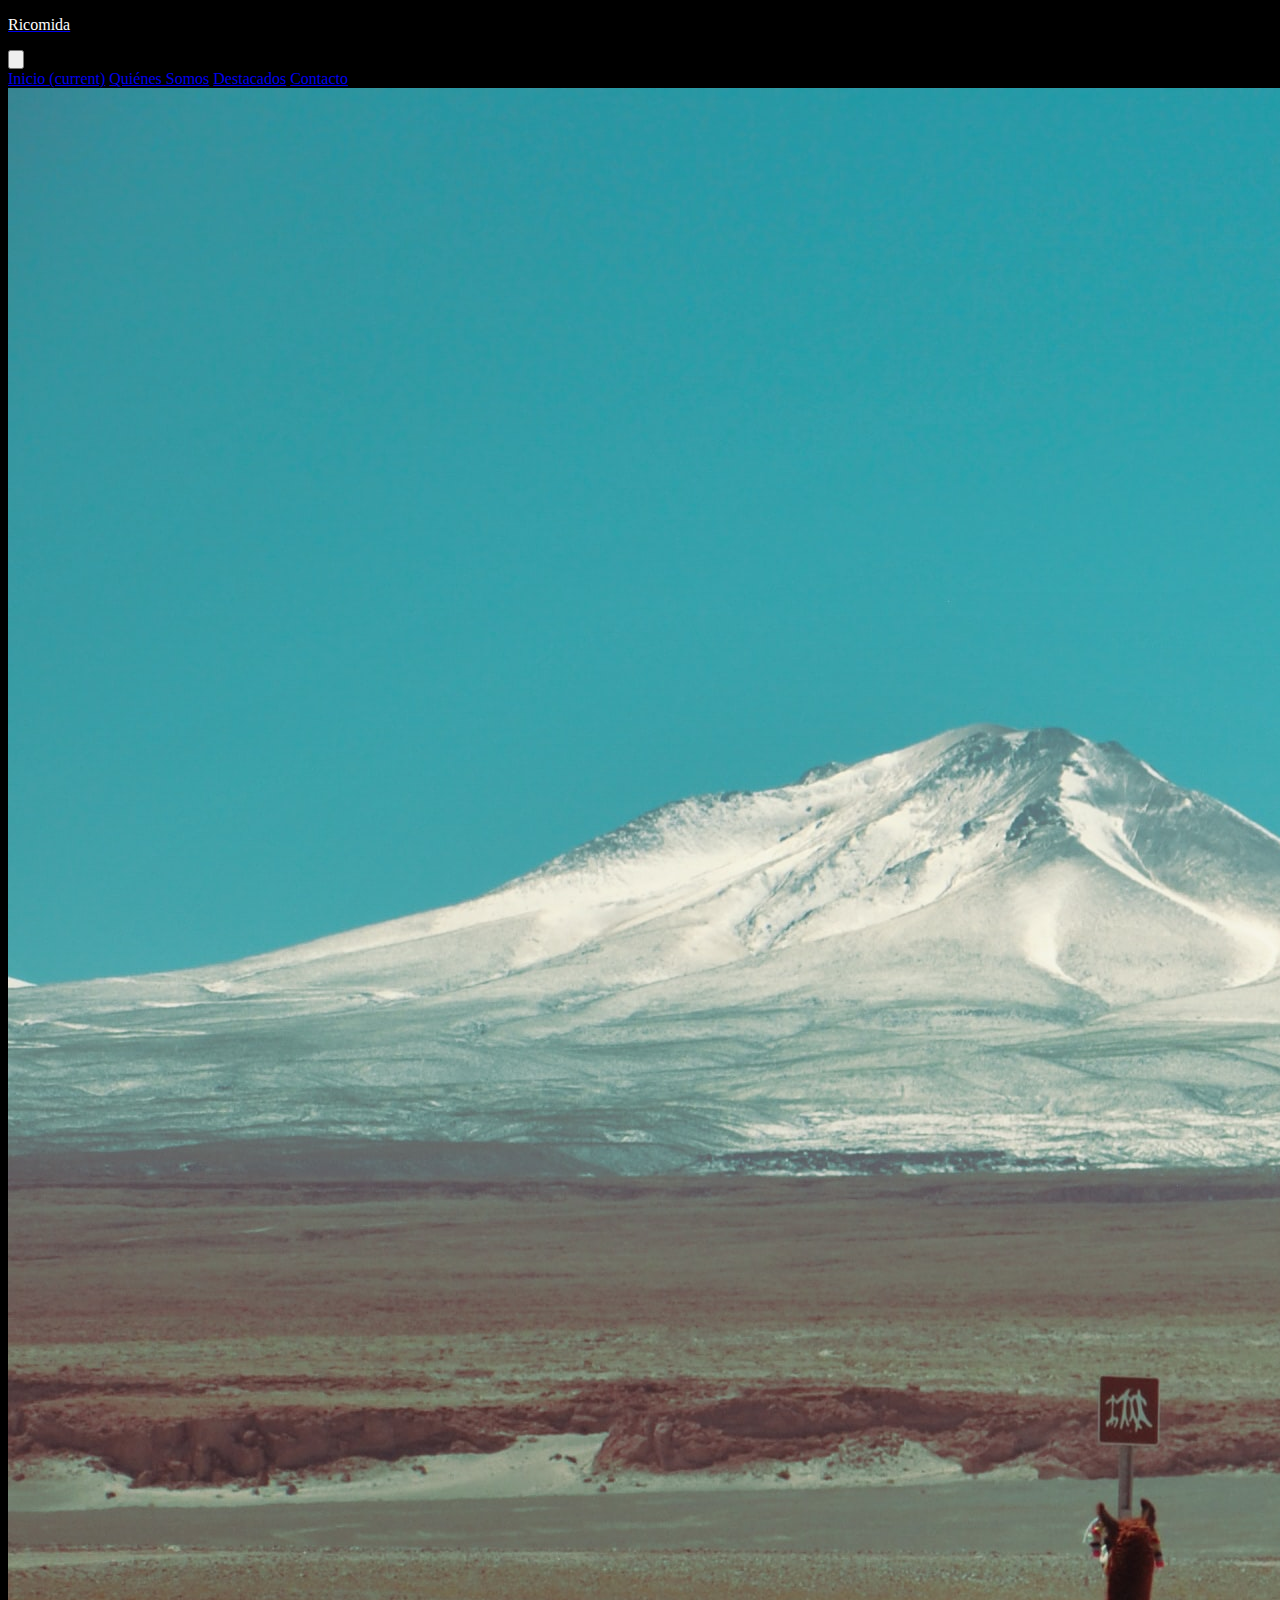
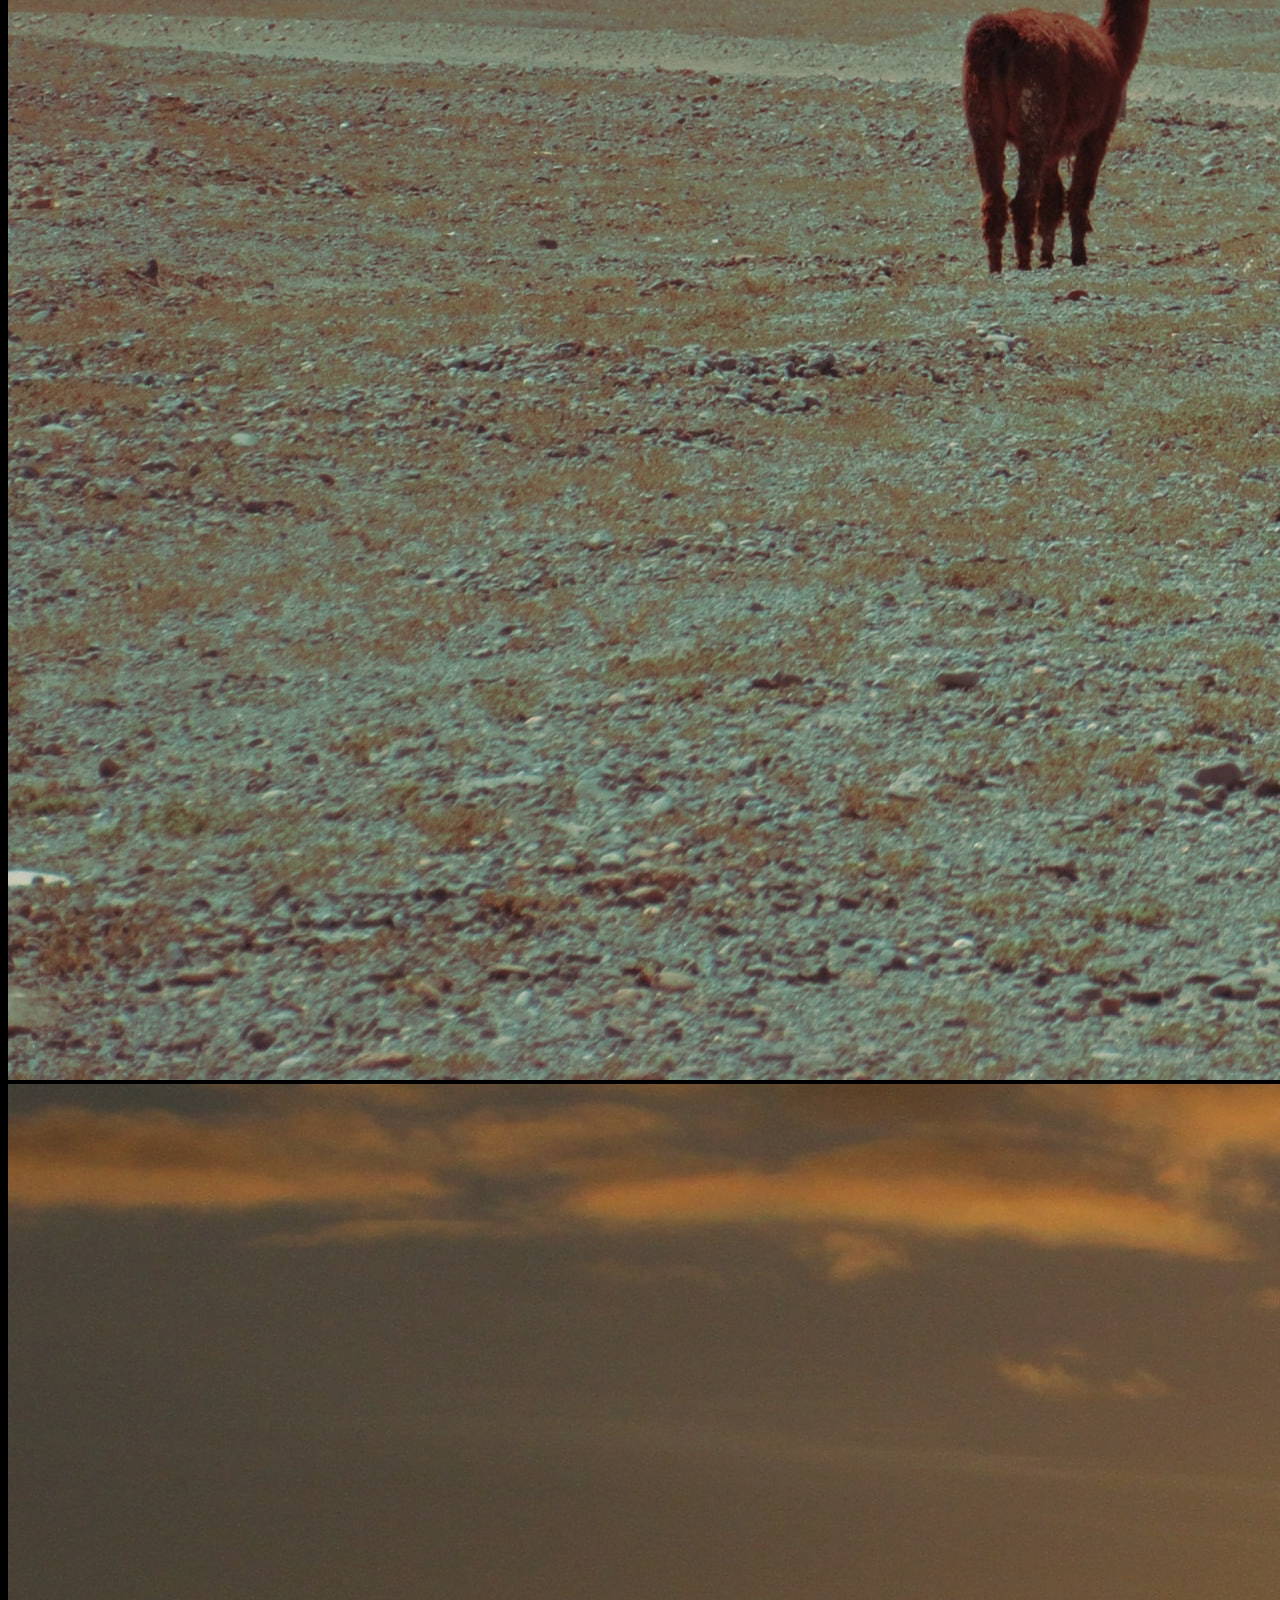
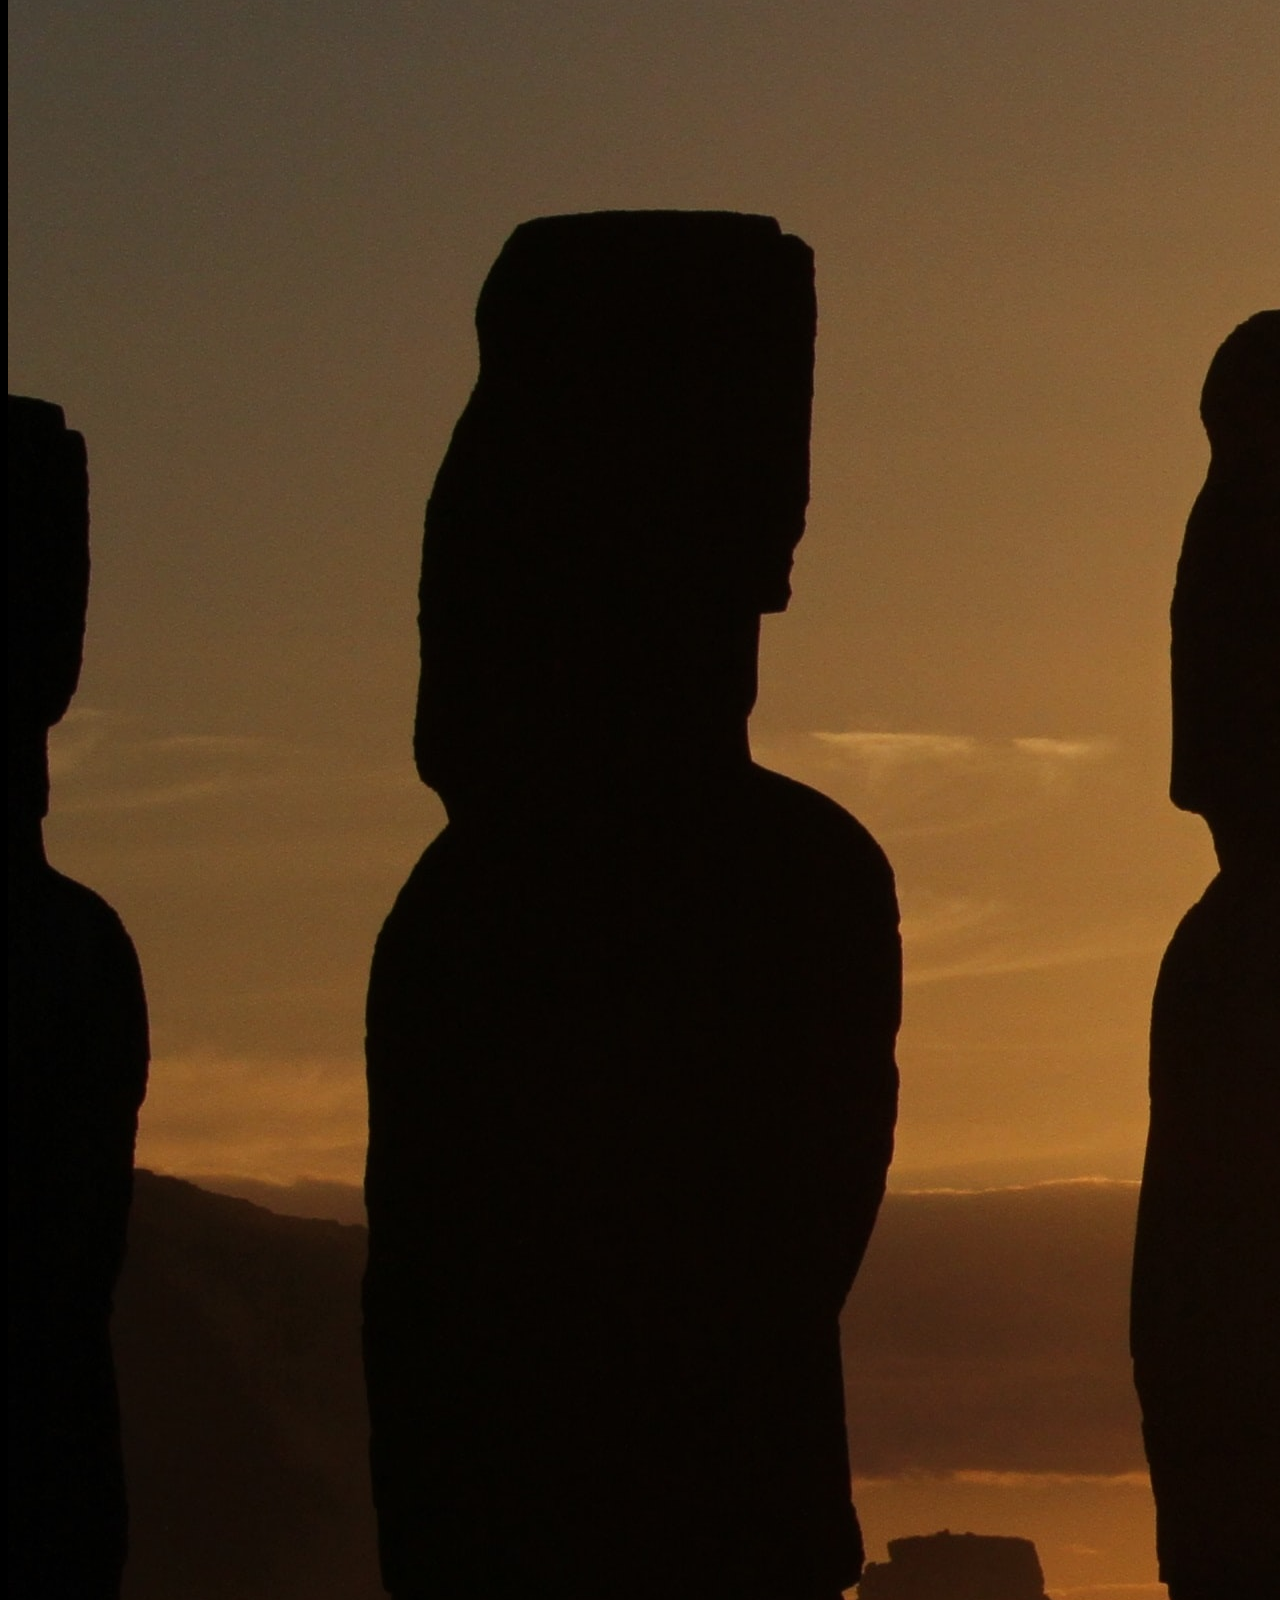
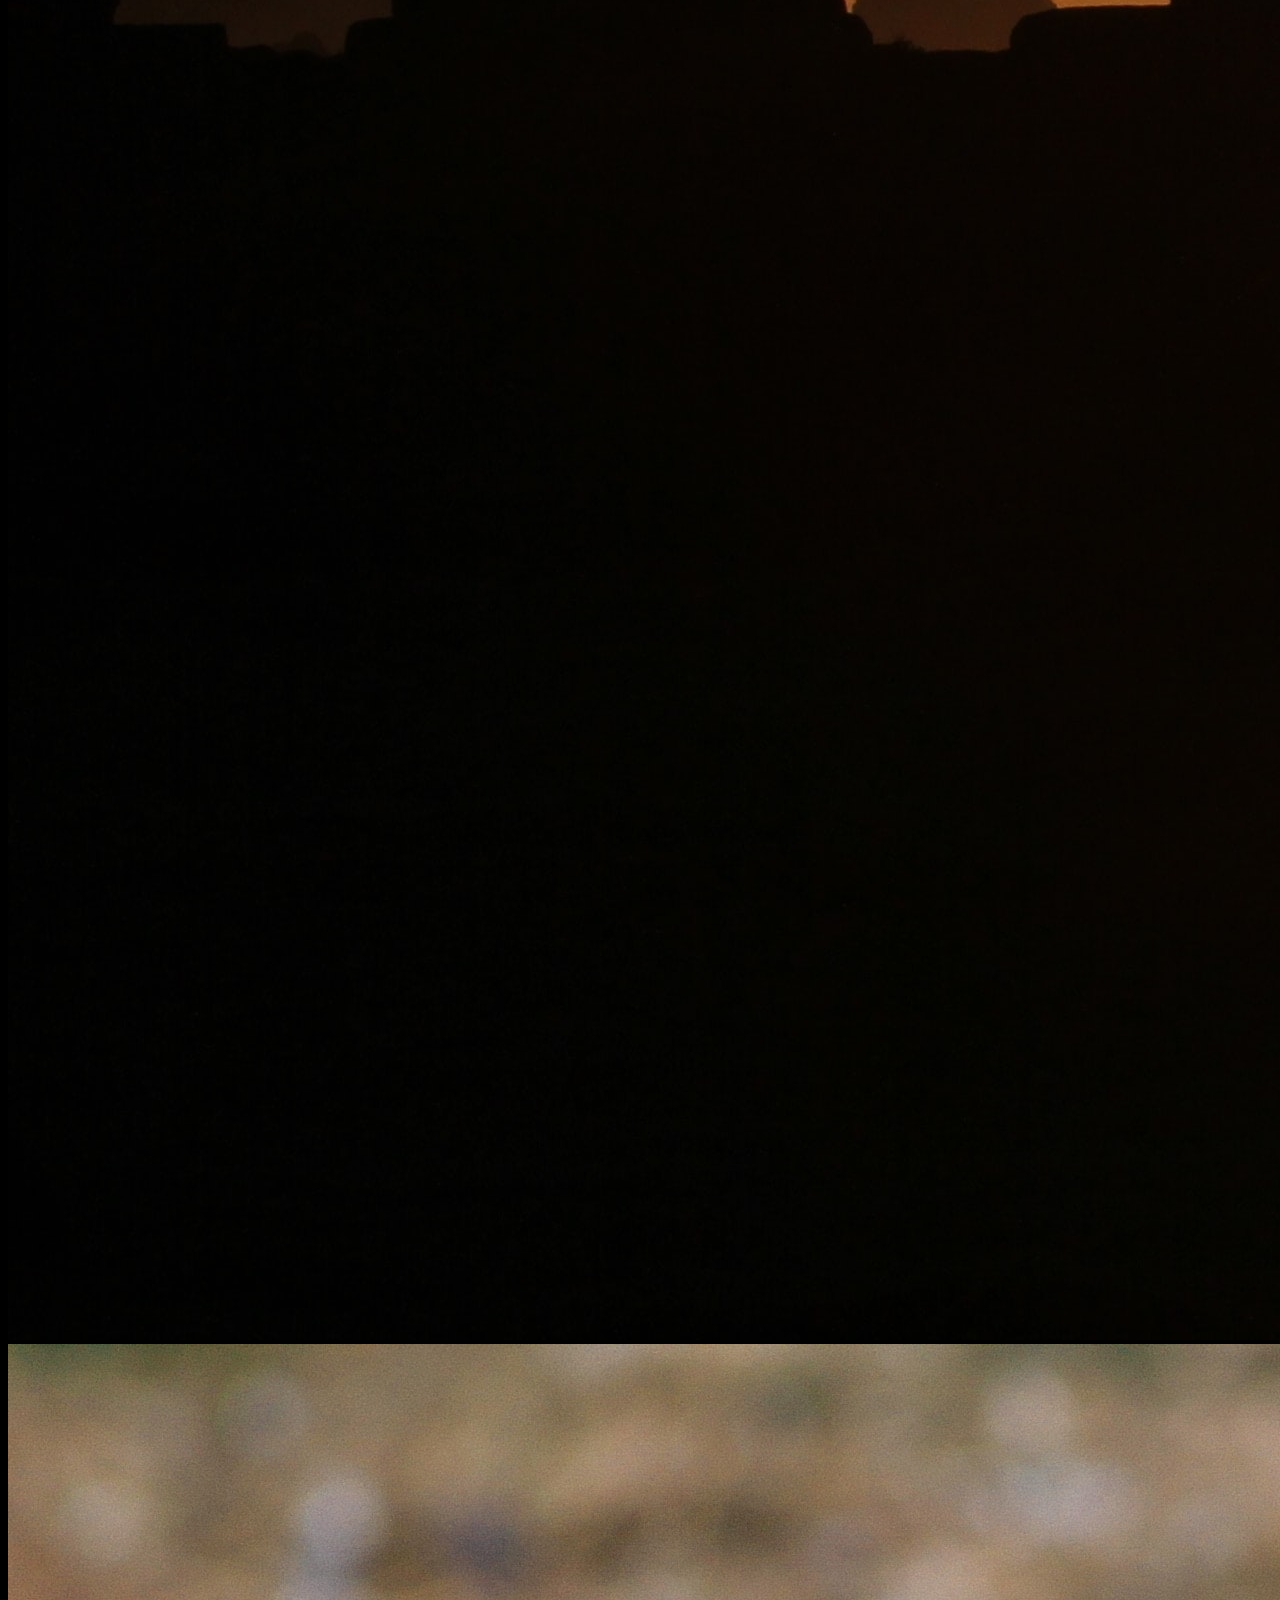
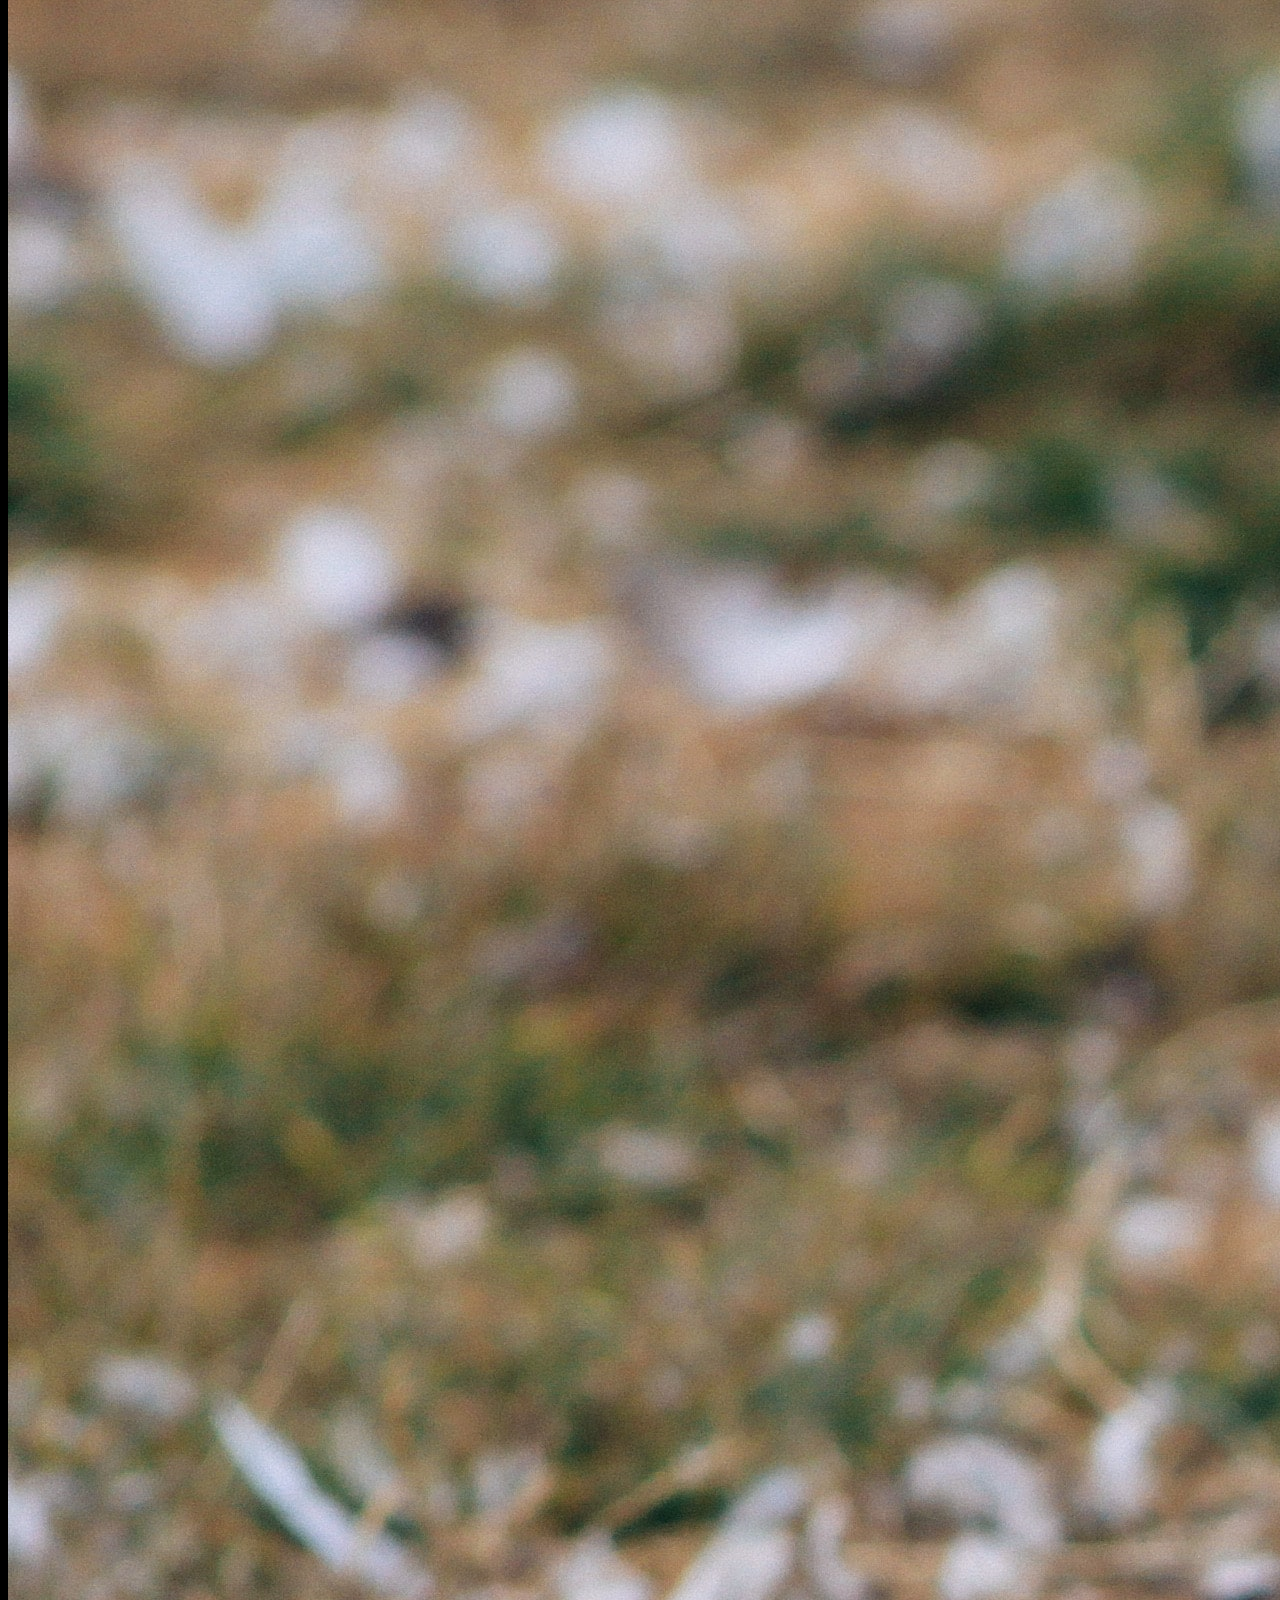
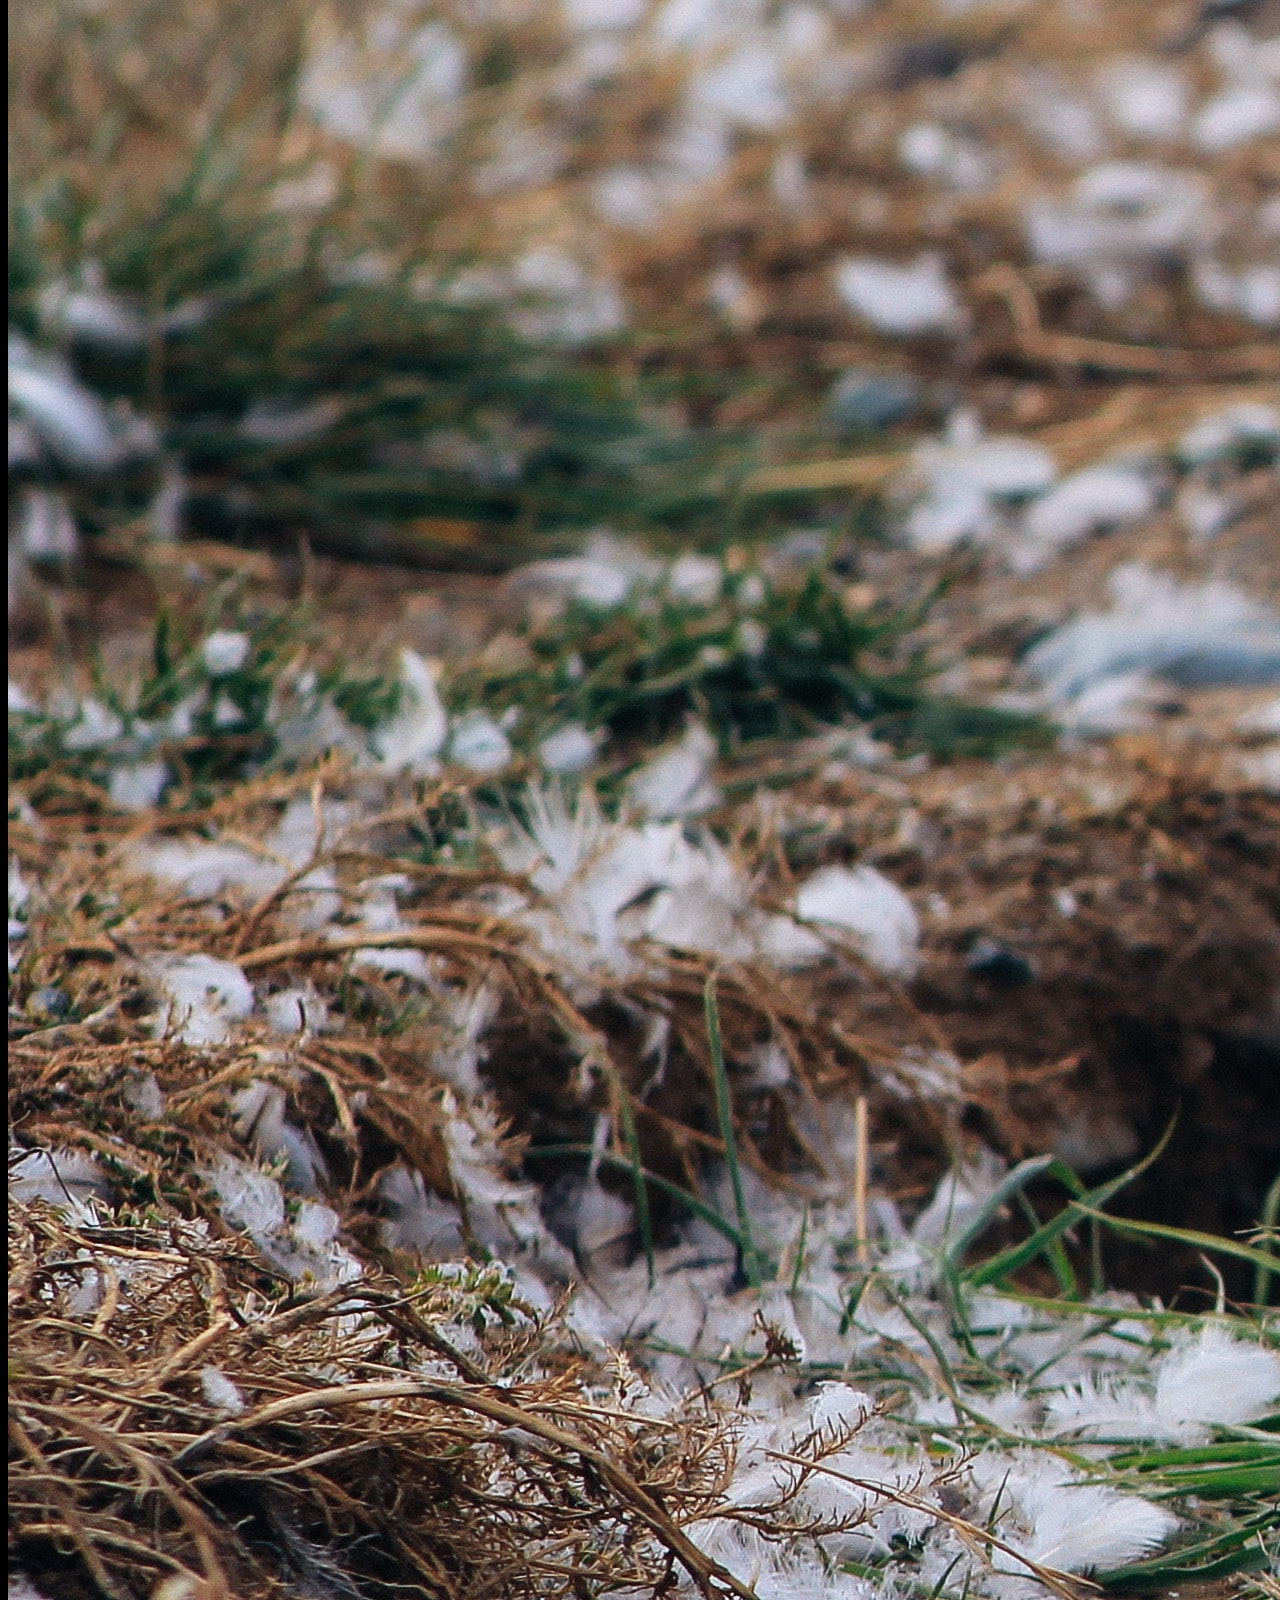
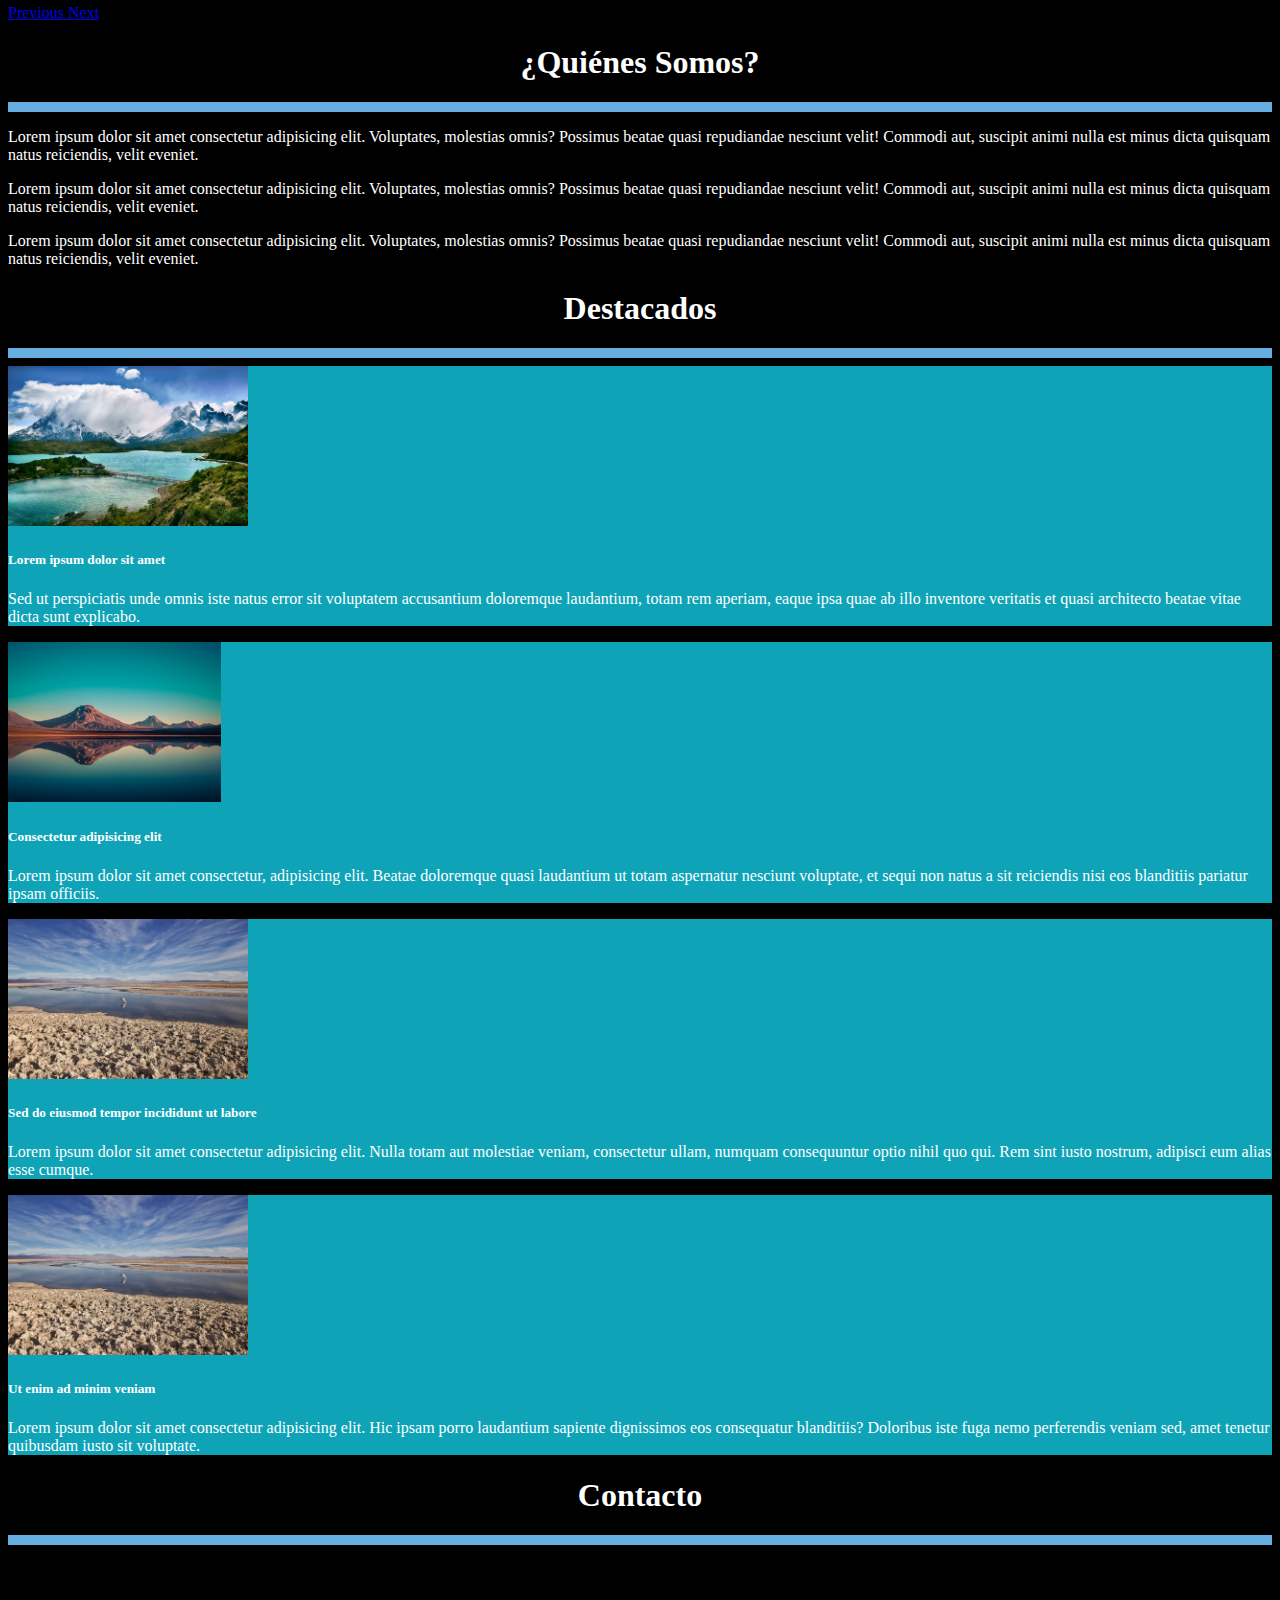
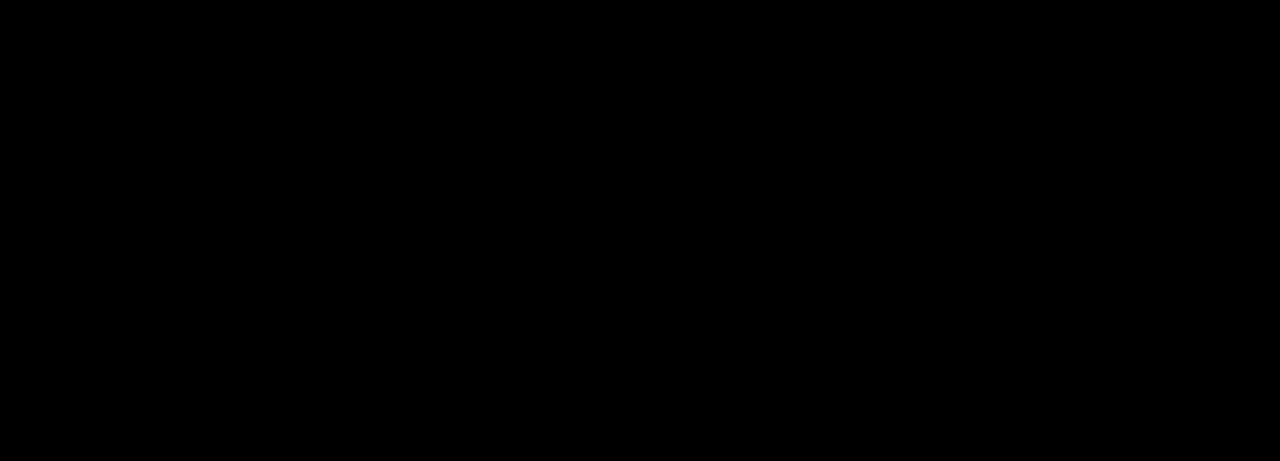
==== index.html @ 05595fa9 "se agrega formulario de contacto" ====
<!DOCTYPE html>
<html lang="en">

<head>
    <meta charset="UTF-8">
    <meta http-equiv="X-UA-Compatible" content="IE=edge">
    <meta name="viewport" content="width=device-width, initial-scale=1.0">
    <link rel="stylesheet" href="https://cdn.jsdelivr.net/npm/bootstrap@4.5.3/dist/css/bootstrap.min.css" integrity="sha384-TX8t27EcRE3e/ihU7zmQxVncDAy5uIKz4rEkgIXeMed4M0jlfIDPvg6uqKI2xXr2" crossorigin="anonymous">
    <link rel="stylesheet" href="https://use.fontawesome.com/releases/v5.15.1/css/all.css" integrity="sha384-vp86vTRFVJgpjF9jiIGPEEqYqlDwgyBgEF109VFjmqGmIY/Y4HV4d3Gp2irVfcrp" crossorigin="anonymous">
    <title>Viajes Chile | Prueba | Jorge Pavez</title>
</head>

<body class="negro">

    <nav class="navbar navbar-expand-lg navbar-dark fixed-top navegacion">
        <div class="container">
            <a class=" navbar-brand" href="# ">
                <p class="texto">Ricomida</p>
            </a>
            <button class="navbar-toggler " type="button " data-toggle="collapse " data-target="#navbarNav" aria-controls="navbarNav" aria-expanded="false " aria-label="Toggle navigation ">
                <p class="navbar-toggler-icon "></p>
                </button>
            <div class="collapse navbar-collapse " id="navbarNav">
                <div class="navbar-nav ml-auto">
                    <a class="nav-link active " href="# ">Inicio <span class="sr-only ">(current)</span></a>
                    <a class="nav-link " href="#nosotros">Quiénes Somos</a>
                    <a class="nav-link " href="#destacados">Destacados</a>
                    <a class="nav-link " href="#contacto">Contacto</a>
                </div>
            </div>
        </div>
    </nav>

    <section>
        <div id="carrusel" class="carousel slide" data-ride="carousel">
            <div class="carousel-inner">
                <div class="carousel-item active">
                    <img src="assets/img/carousel1.jpg" class="d-block w-100" alt="viaja con nosotros">
                </div>
                <div class="carousel-item">
                    <img src="assets/img/carousel2.jpg" class="d-block w-100" alt="viaja con nosotros">
                </div>
                <div class="carousel-item">
                    <img src="assets/img/carousel3.jpg" class="d-block w-100" alt="viaja con nosotros">
                </div>
            </div>
            <a class="carousel-control-prev" href="#carouselExampleControls" role="button" data-slide="prev">
                <span class="carousel-control-prev-icon" aria-hidden="true"></span>
                <span class="sr-only">Previous</span>
            </a>
            <a class="carousel-control-next" href="#carouselExampleControls" role="button" data-slide="next">
                <span class="carousel-control-next-icon" aria-hidden="true"></span>
                <span class="sr-only">Next</span>
            </a>
        </div>
        <div class="container my-5">

            <h1 id="nosotros">¿Quiénes Somos?</h1>
            <hr noshade="noshade" size="10" color="#67AEE0" />

            <div class="row">
                <div class="col-md-4">
                    <span id="icono" style="font-size: 2em;"><i class="fas fa-eye icono"></i></span>
                    <p>Lorem ipsum dolor sit amet consectetur adipisicing elit. Voluptates, molestias omnis? Possimus beatae quasi repudiandae nesciunt velit! Commodi aut, suscipit animi nulla est minus dicta quisquam natus reiciendis, velit eveniet.</p>
                </div>
                <div class="col-md-4">
                    <p>Lorem ipsum dolor sit amet consectetur adipisicing elit. Voluptates, molestias omnis? Possimus beatae quasi repudiandae nesciunt velit! Commodi aut, suscipit animi nulla est minus dicta quisquam natus reiciendis, velit eveniet.</p>
                    <span id="icono" style="font-size: 2em;"><i class="fas fa-eye icono"></i></span>
                </div>
                <div class="col-md-4">
                    <span id="icono" style="font-size: 2em;"><i class="fas fa-eye icono"></i></span>
                    <p>Lorem ipsum dolor sit amet consectetur adipisicing elit. Voluptates, molestias omnis? Possimus beatae quasi repudiandae nesciunt velit! Commodi aut, suscipit animi nulla est minus dicta quisquam natus reiciendis, velit eveniet.</p>

                </div>

            </div>
        </div>

        <div class="container my-5" id="destacados">

            <h1>Destacados</h1>
            <hr noshade="noshade" size="10" color="#67AEE0" />

            <div class="card-deck container ">
                <div class="card my-5 border-light tarjeta">
                    <img src="assets/img/card1.jpg" class="card-img-top imagen" alt="...">
                    <div class="card-body">
                        <h5 class="card-title titulo-tarjeta">Lorem ipsum dolor sit amet</h5>
                        <p class="card-text"><span class="d-inline-block">
                                Sed ut perspiciatis unde omnis iste natus error sit voluptatem accusantium doloremque laudantium, totam rem aperiam, eaque ipsa quae ab illo inventore veritatis et quasi architecto beatae vitae dicta sunt explicabo.
                              </span></p>
                    </div>

                </div>
                <div class="card my-5 border-light tarjeta">
                    <img src="assets/img/card2.jpg" class="card-img-top imagen" alt="...">
                    <div class="card-body">
                        <h5 class="card-title titulo-tarjeta">Consectetur adipisicing elit </h5>
                        <p class="card-text"><span class="d-inline-block">
                                Lorem ipsum dolor sit amet consectetur, adipisicing elit. Beatae doloremque quasi laudantium ut totam aspernatur nesciunt voluptate, et sequi non natus a sit reiciendis nisi eos blanditiis pariatur ipsam officiis.</span></p>
                    </div>

                </div>

                <div class="card my-5 border-light tarjeta">
                    <img src="assets/img/card3.jpg" class="card-img-top imagen" alt="...">
                    <div class="card-body">
                        <h5 class="card-title titulo-tarjeta">Sed do eiusmod tempor incididunt ut labore</h5>
                        <p class="card-text"><span class="d-inline-block ">
                                Lorem ipsum dolor sit amet consectetur adipisicing elit. Nulla totam aut molestiae veniam, consectetur ullam, numquam consequuntur optio nihil quo qui. Rem sint iusto nostrum, adipisci eum alias esse cumque.</span></p>
                    </div>

                </div>
                <div class="card my-5 border-light tarjeta">
                    <img src="assets/img/card3.jpg" class="card-img-top imagen" alt="...">
                    <div class="card-body">
                        <h5 class="card-title titulo-tarjeta">Ut enim ad minim veniam</h5>
                        <p class="card-text"><span class="d-inline-block ">
                                Lorem ipsum dolor sit amet consectetur adipisicing elit. Hic ipsam porro laudantium sapiente dignissimos eos consequatur blanditiis? Doloribus iste fuga nemo perferendis veniam sed, amet tenetur quibusdam iusto sit voluptate.</span></p>
                    </div>

                </div>

            </div>
        </div>

        <div class="container my-5" id="contacto">

            <h1 id="nosotros">Contacto</h1>
            <hr noshade="noshade" size="10" color="#67AEE0" />

            <div class="typeform-widget" data-url="https://form.typeform.com/to/KQUosWcY?typeform-medium=embed-snippet" style="width: 100%; height: 500px;"></div>
            <script>
                (function() {
                    var qs, js, q, s, d = document,
                        gi = d.getElementById,
                        ce = d.createElement,
                        gt = d.getElementsByTagName,
                        id = "typef_orm",
                        b = "https://embed.typeform.com/";
                    if (!gi.call(d, id)) {
                        js = ce.call(d, "script");
                        js.id = id;
                        js.src = b + "embed.js";
                        q = gt.call(d, "script")[0];
                        q.parentNode.insertBefore(js, q)
                    }
                })()
            </script>
        </div>

    </section>



    <script src="https://code.jquery.com/jquery-3.5.1.slim.min.js " integrity="sha384-DfXdz2htPH0lsSSs5nCTpuj/zy4C+OGpamoFVy38MVBnE+IbbVYUew+OrCXaRkfj " crossorigin="anonymous "></script>
    <script src="https://cdn.jsdelivr.net/npm/popper.js@1.16.1/dist/umd/popper.min.js " integrity="sha384-9/reFTGAW83EW2RDu2S0VKaIzap3H66lZH81PoYlFhbGU+6BZp6G7niu735Sk7lN " crossorigin="anonymous "></script>
    <script src="https://cdn.jsdelivr.net/npm/bootstrap@4.5.3/dist/js/bootstrap.min.js " integrity="sha384-w1Q4orYjBQndcko6MimVbzY0tgp4pWB4lZ7lr30WKz0vr/aWKhXdBNmNb5D92v7s " crossorigin="anonymous "></script>
    <link rel="stylesheet" href="assets/css/style.css">
    <script src="assets/js/main.js "></script>
</body>


</html>
---- assets/css/style.css ----
.navegacion {
    background-color: transparent;
}

.negro {
    background-color: black;
}


/* .texto {
    font-family: 'Lobster', cursive;
    font-weight: 400;
    color: #ffffff;
    font-size: 2em;
}

.texto-promo {
    font-size: 1.5em;
}

.imagen-principal {
    size: 100px;
}

.texto-boton {
    font-weight: 500;
}

.alcentro {
    text-align: center;
}


/* CSS Document */

.content {
    width: 1000px;
    margin-top: 50px;
    min-height: 600px;
    background: rgb(37, 160, 197);
    margin: 0 auto;
    padding: 20px;
}

.rojo {
    color: red;
}

.normal {
    height: 2em;
}

h1 {
    text-align: center;
    color: white;
}

.icono {
    width: 100%;
    color: white;
    background-color: #0FA3B8;
    text-align: center;
}

p {
    color: white;
}

.imagen {
    height: 10rem;
}

.tarjeta {
    background-color: #0FA3B8;
}

h5 {
    color: white;
    border-color: aliceblue;
}

.fondoblanco {
    background-color: white;
}
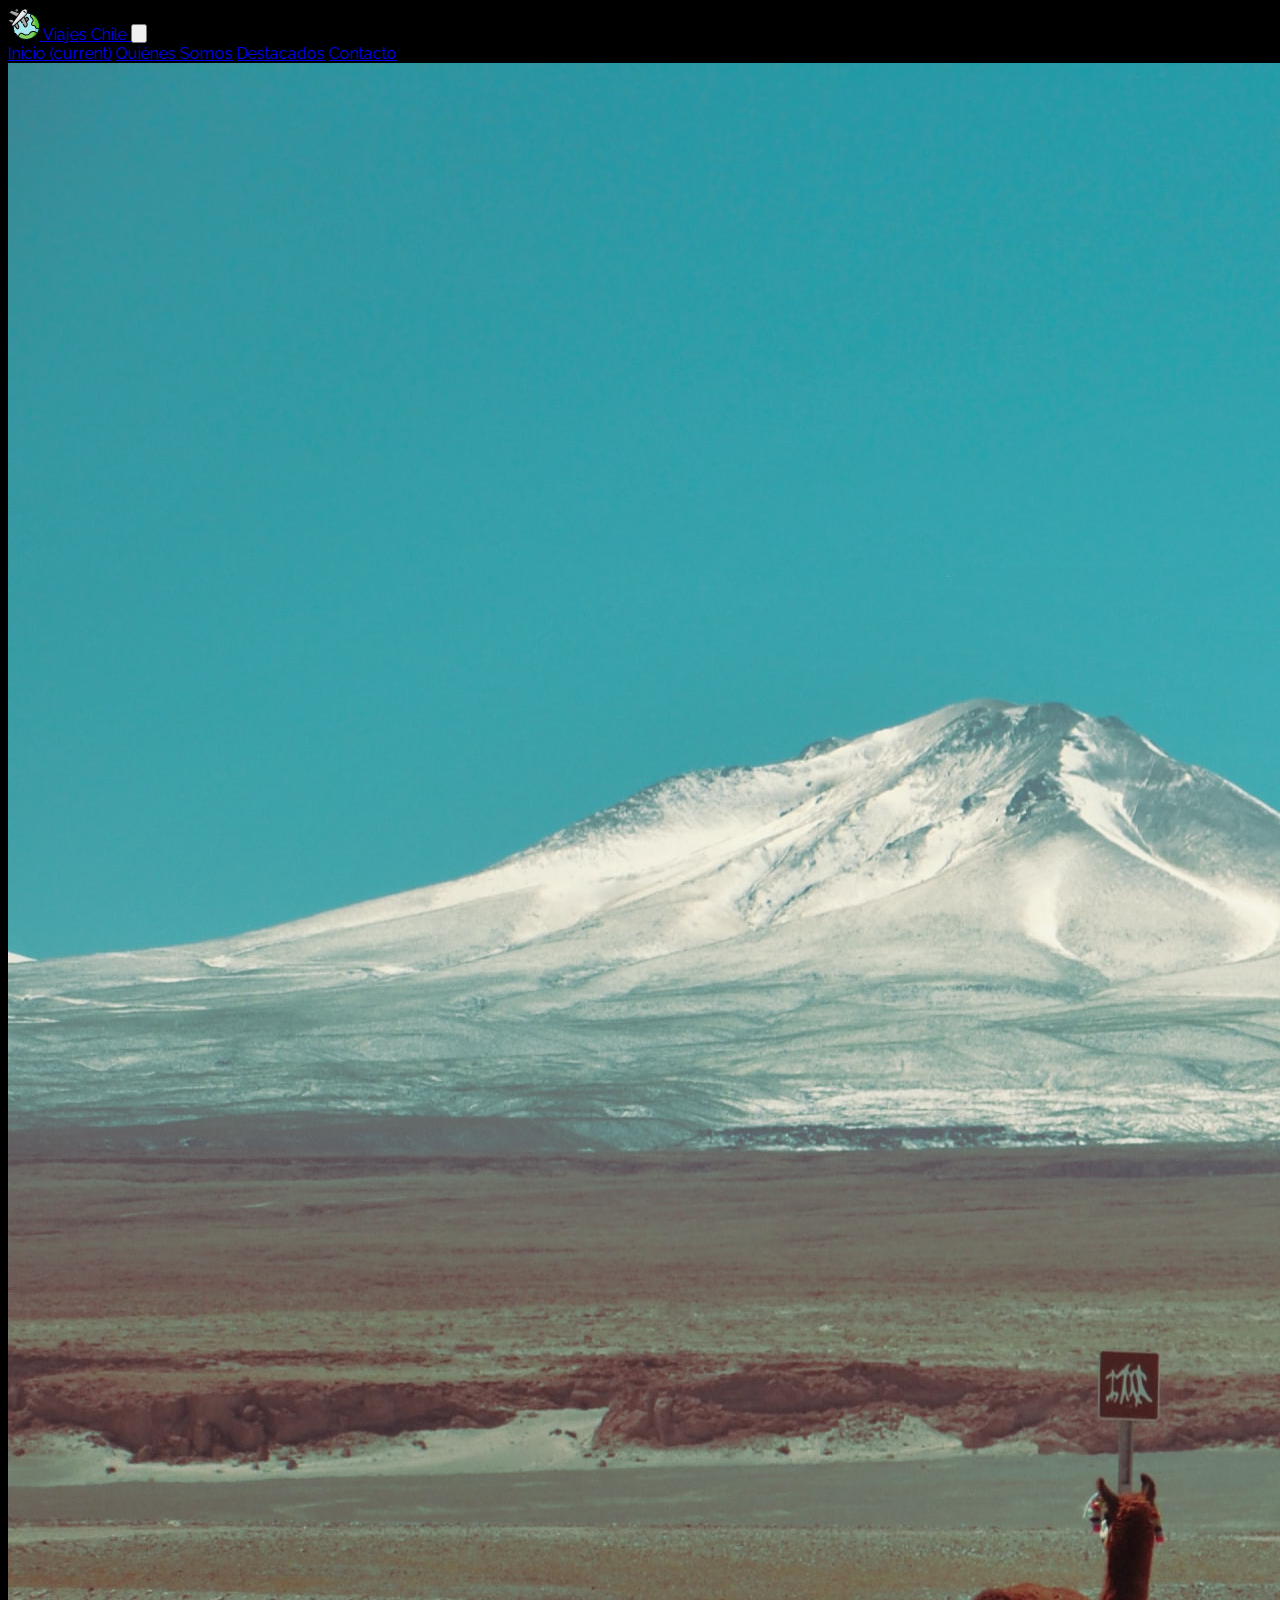
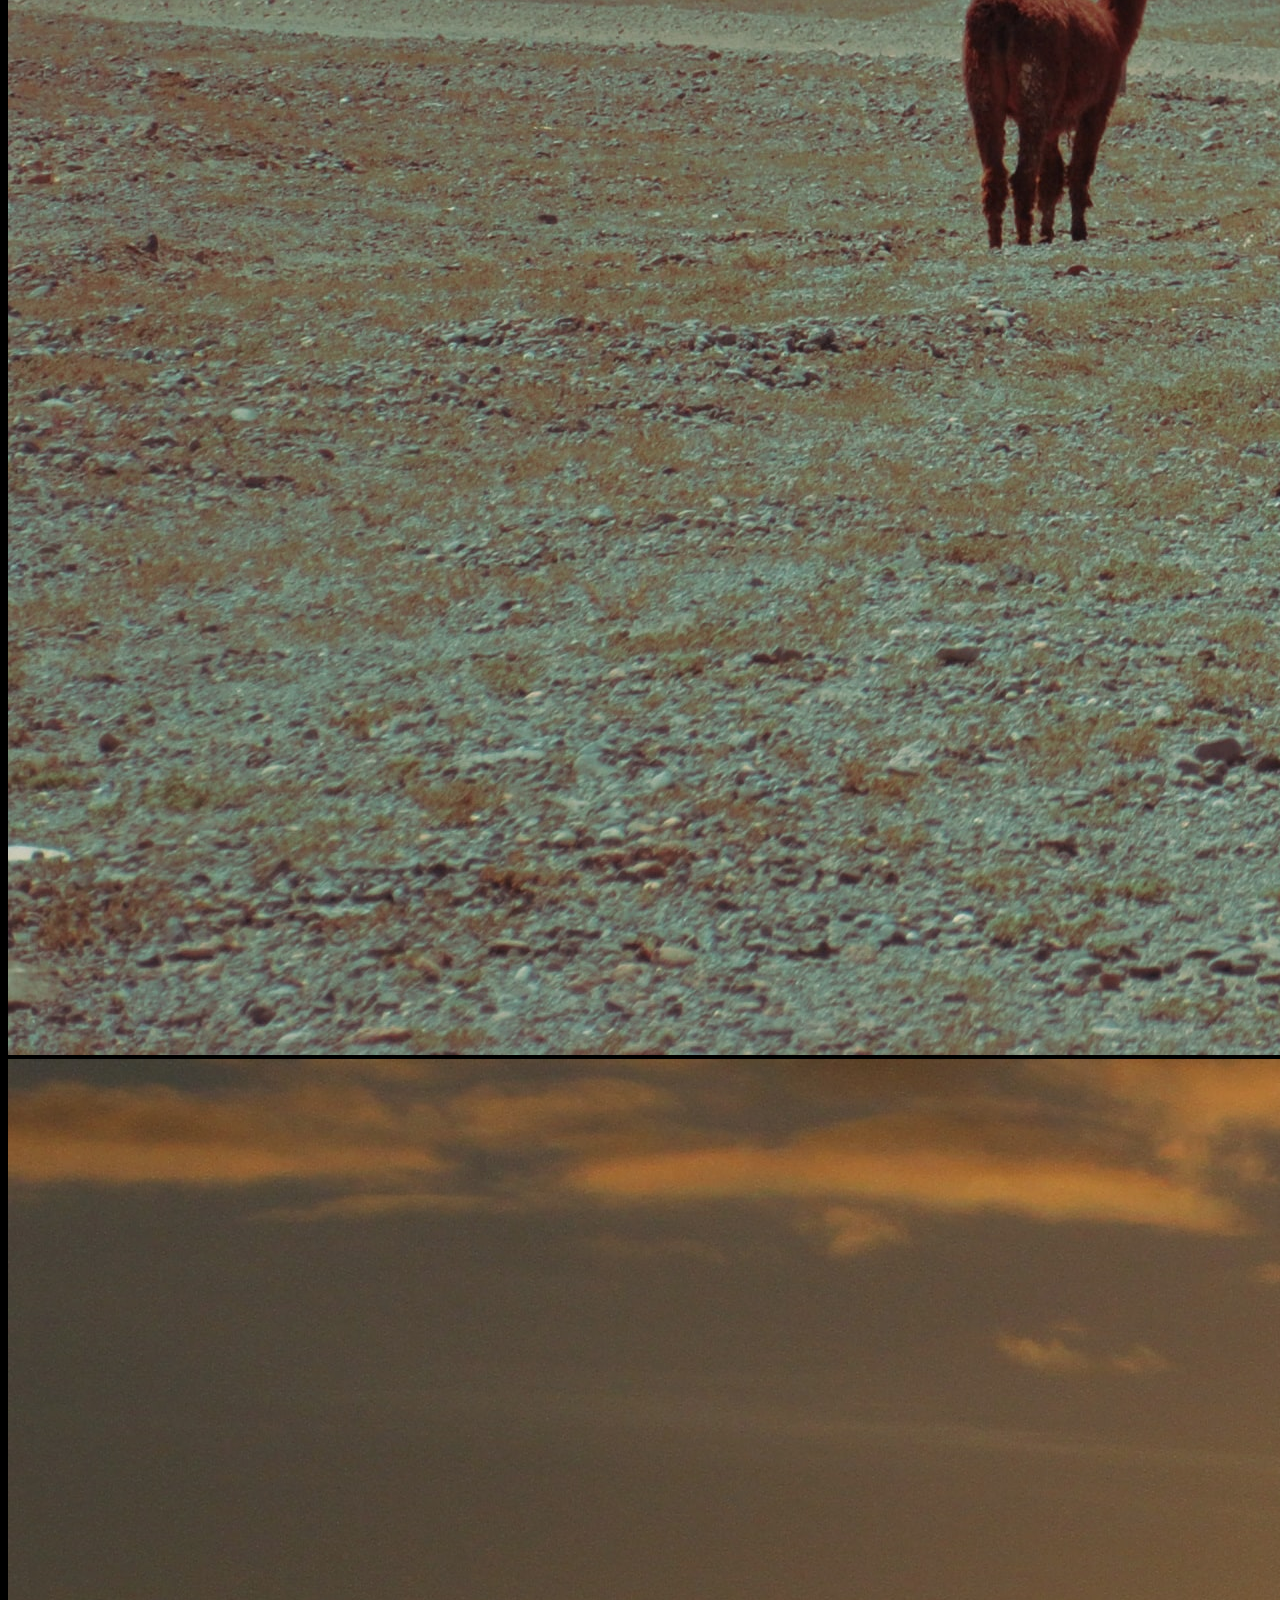
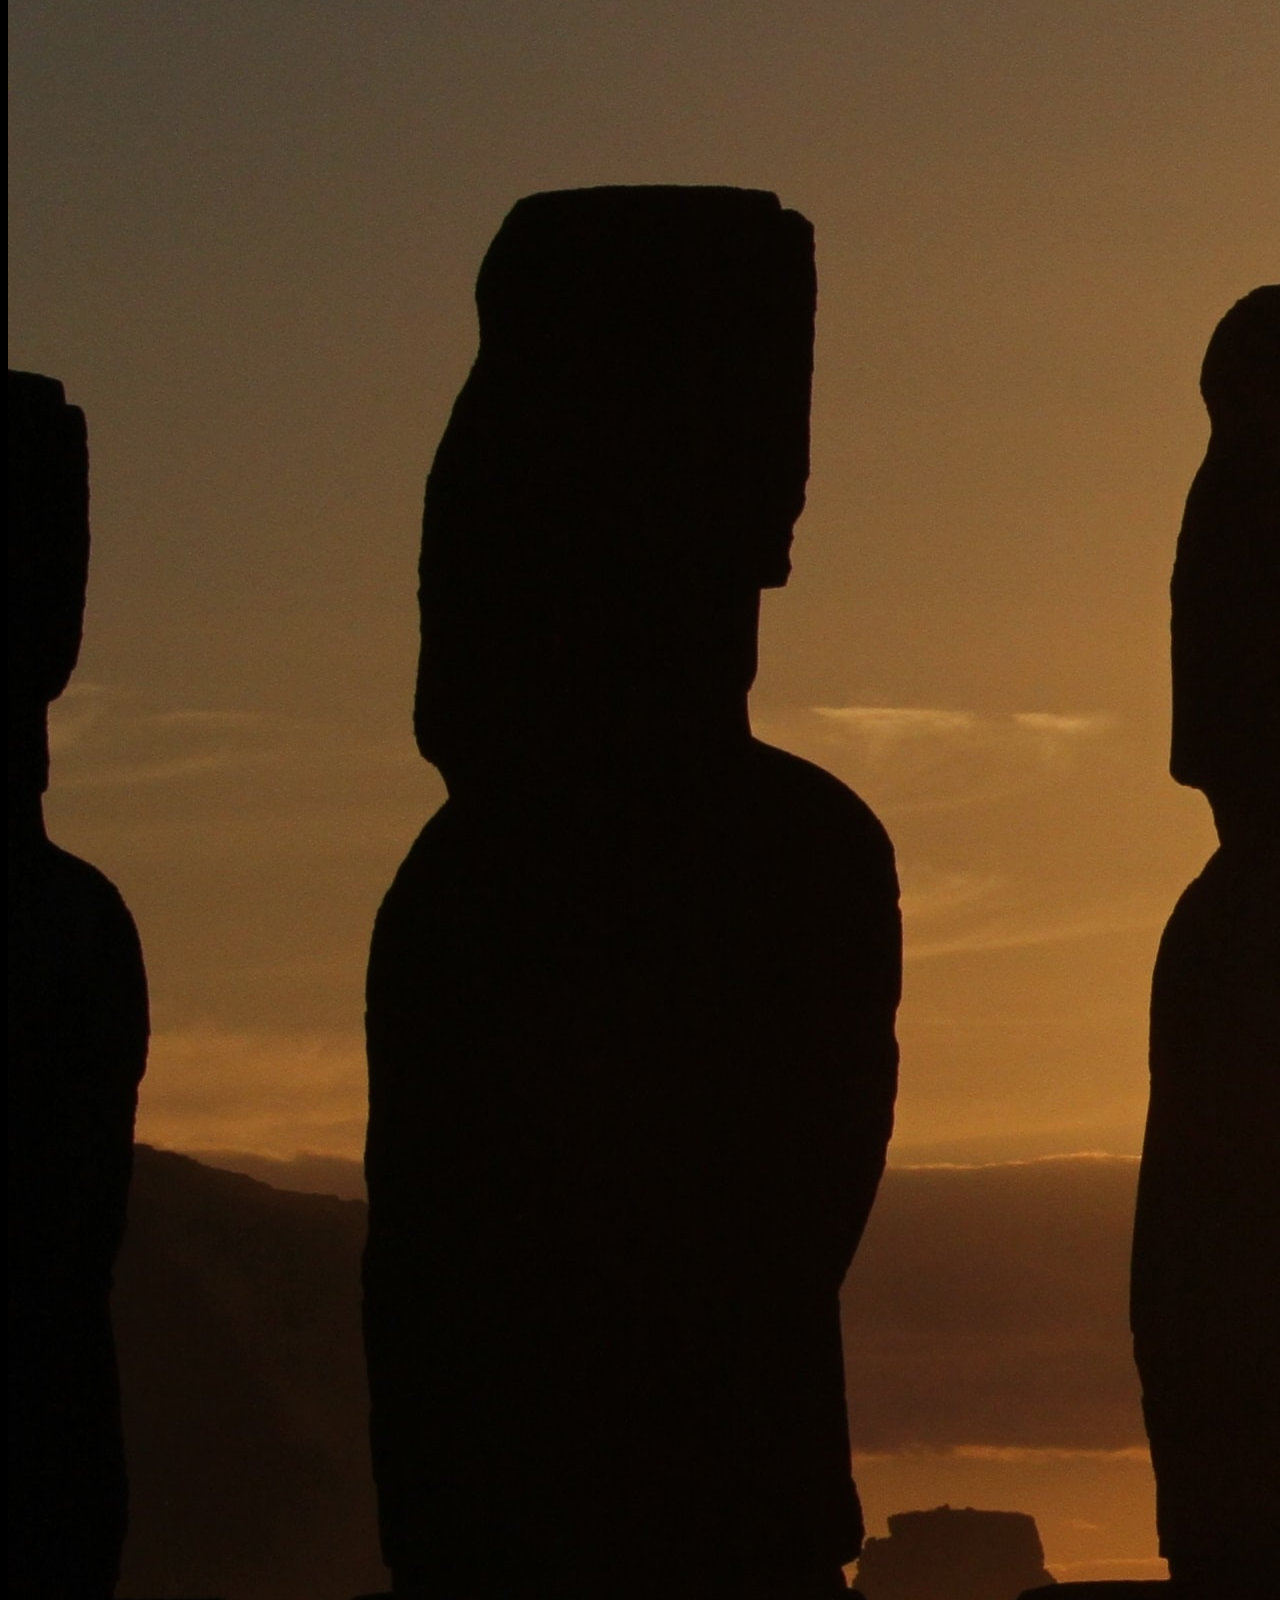
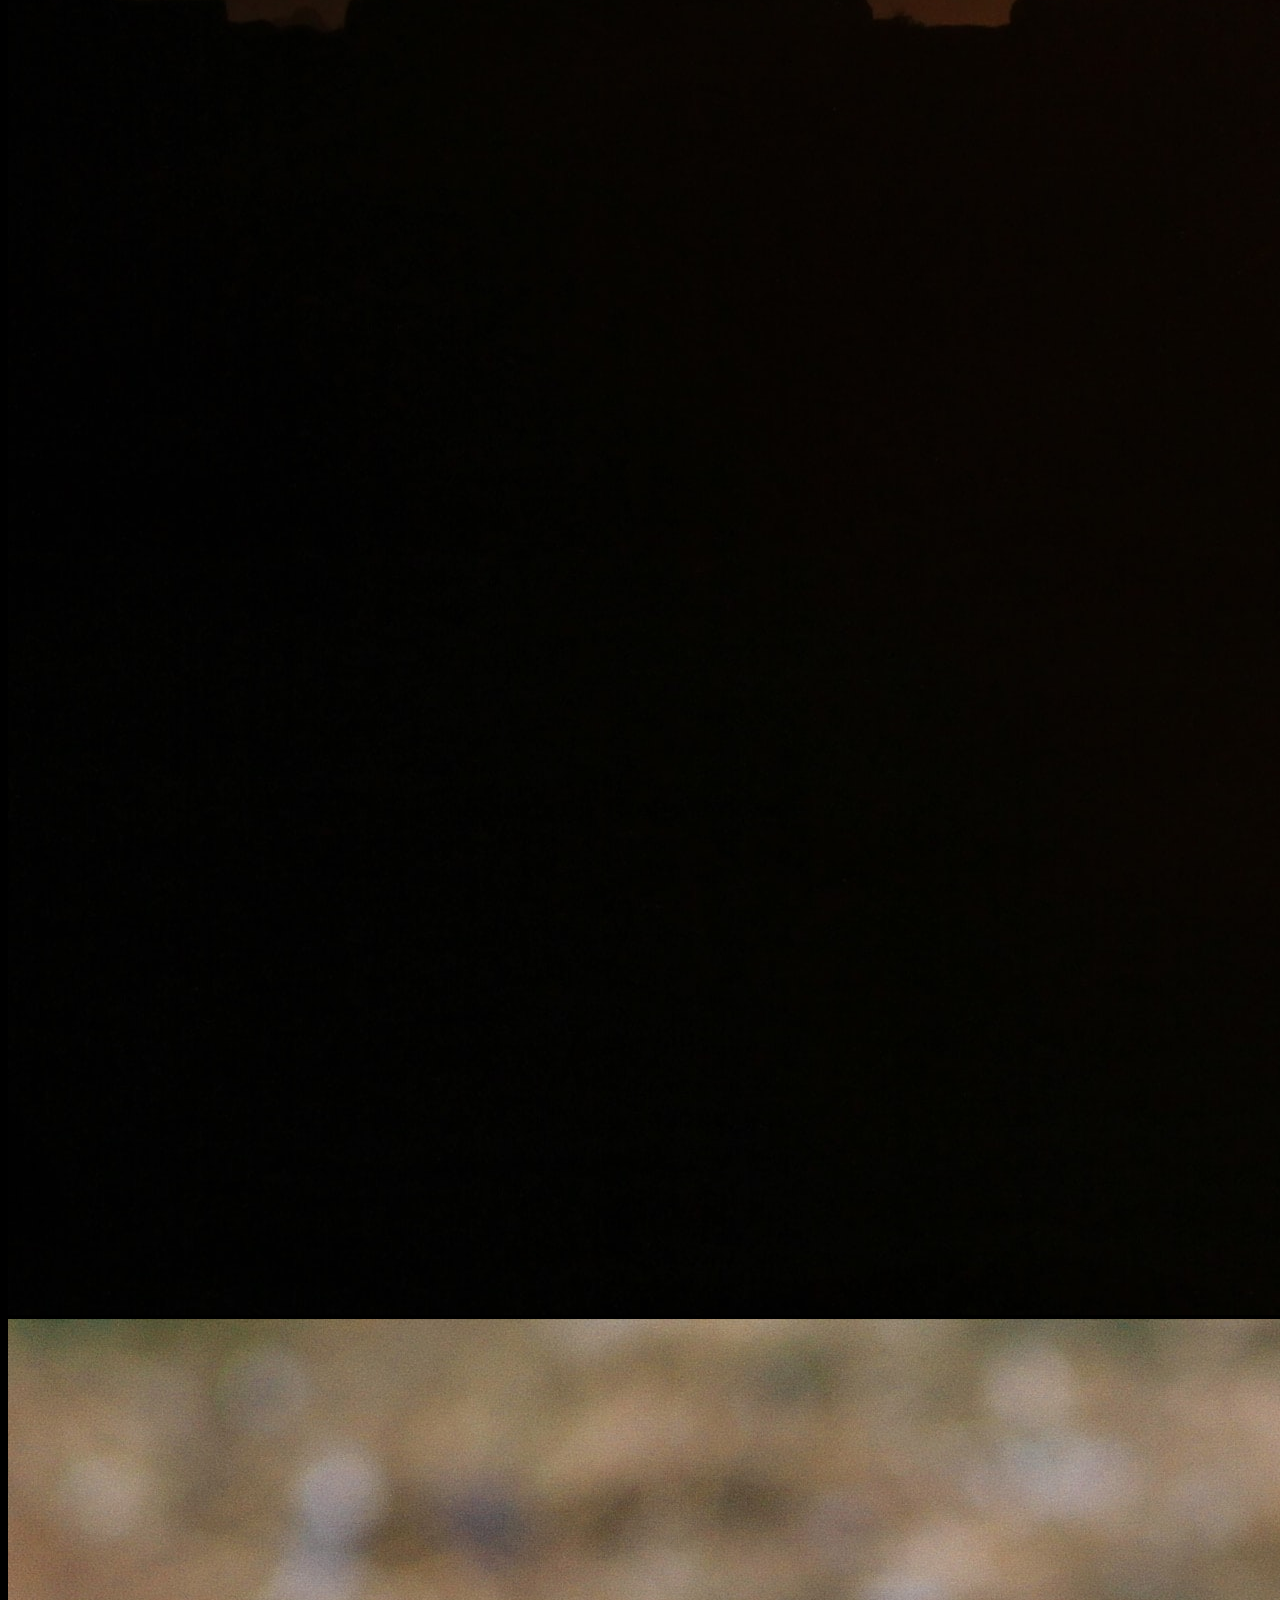
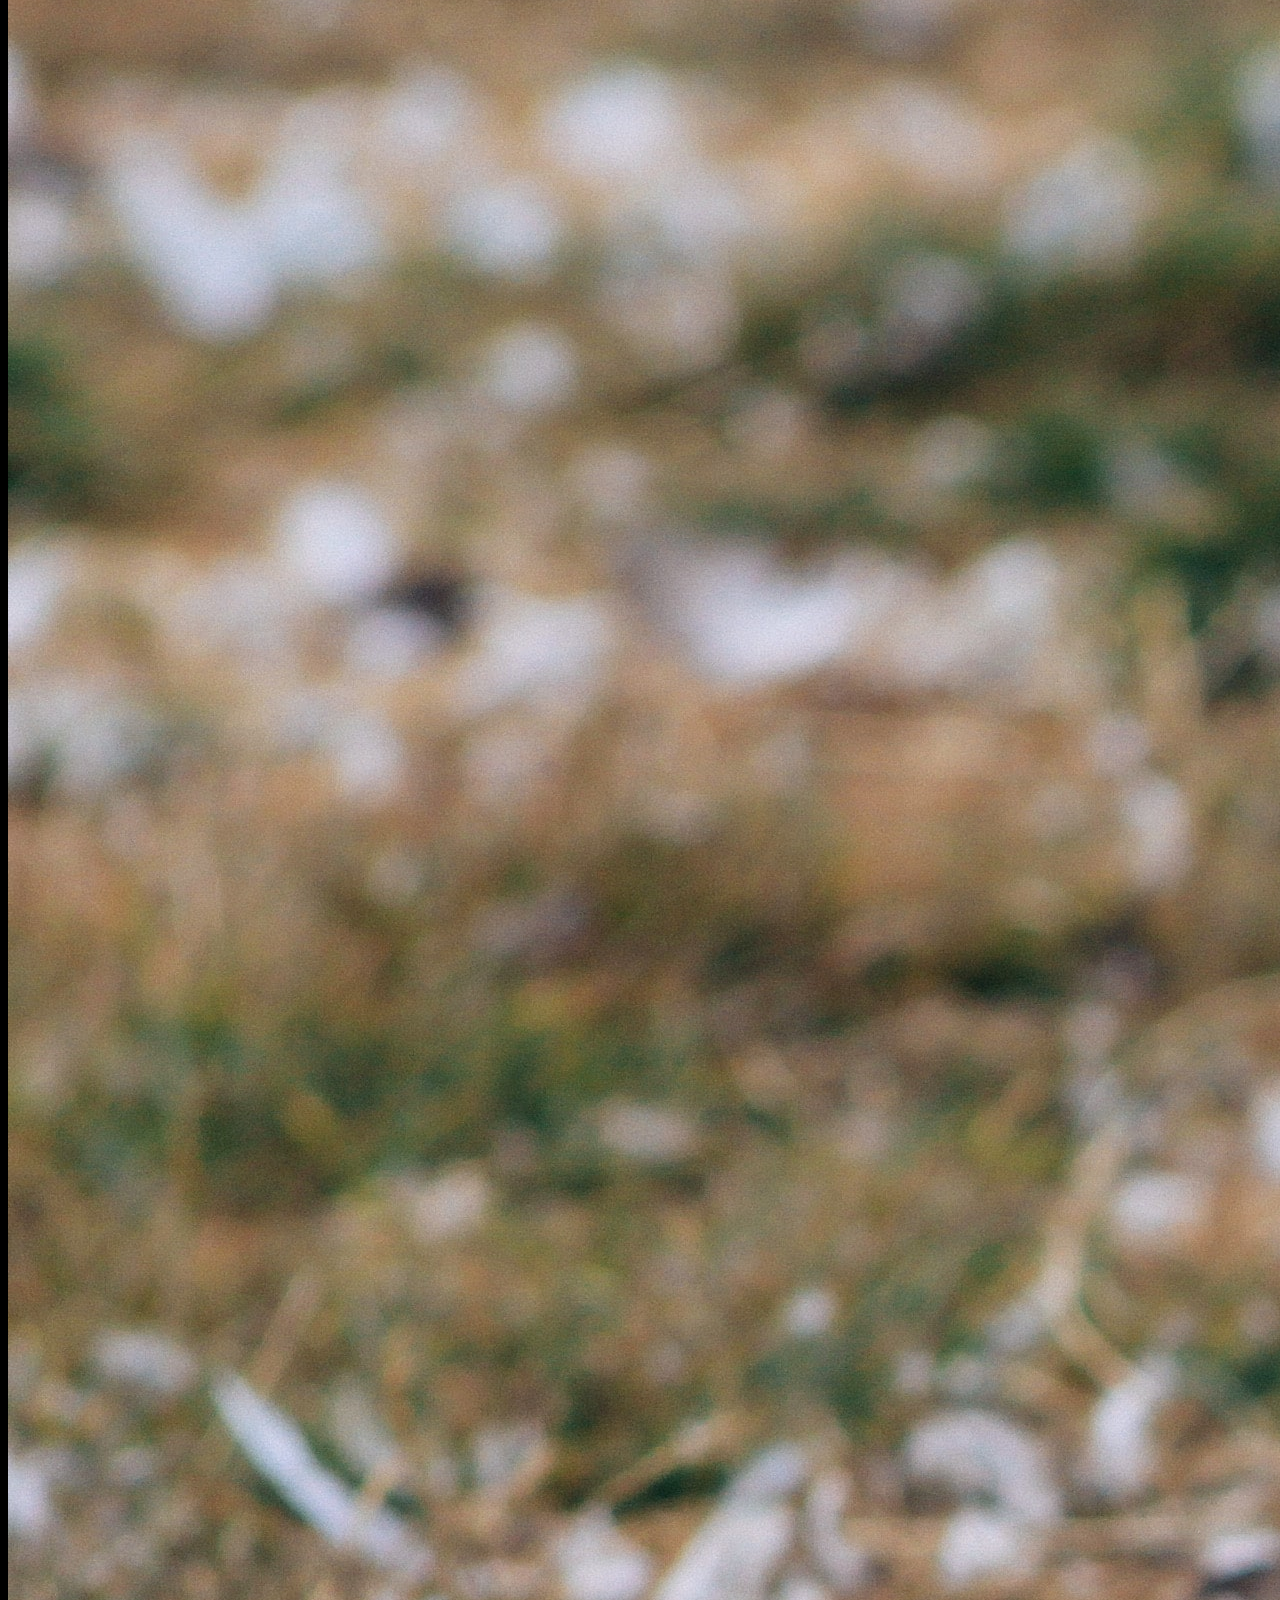
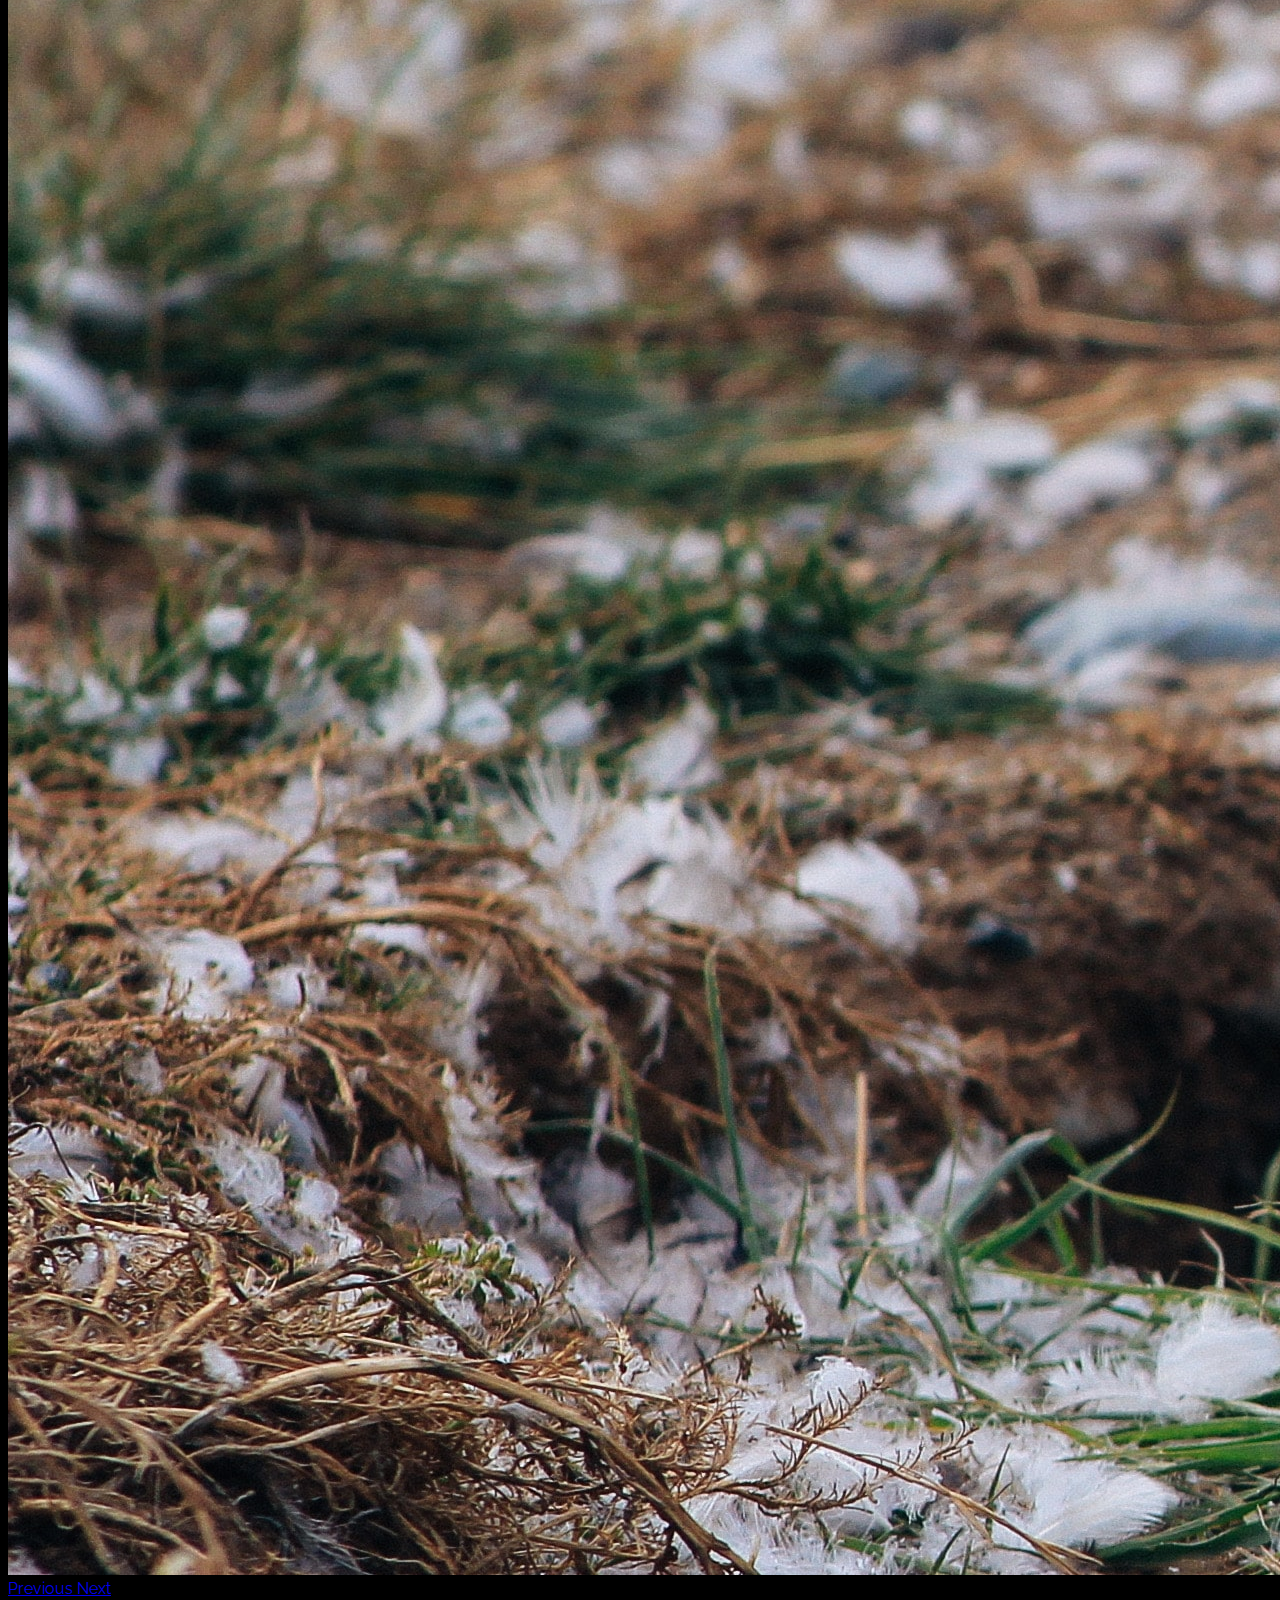
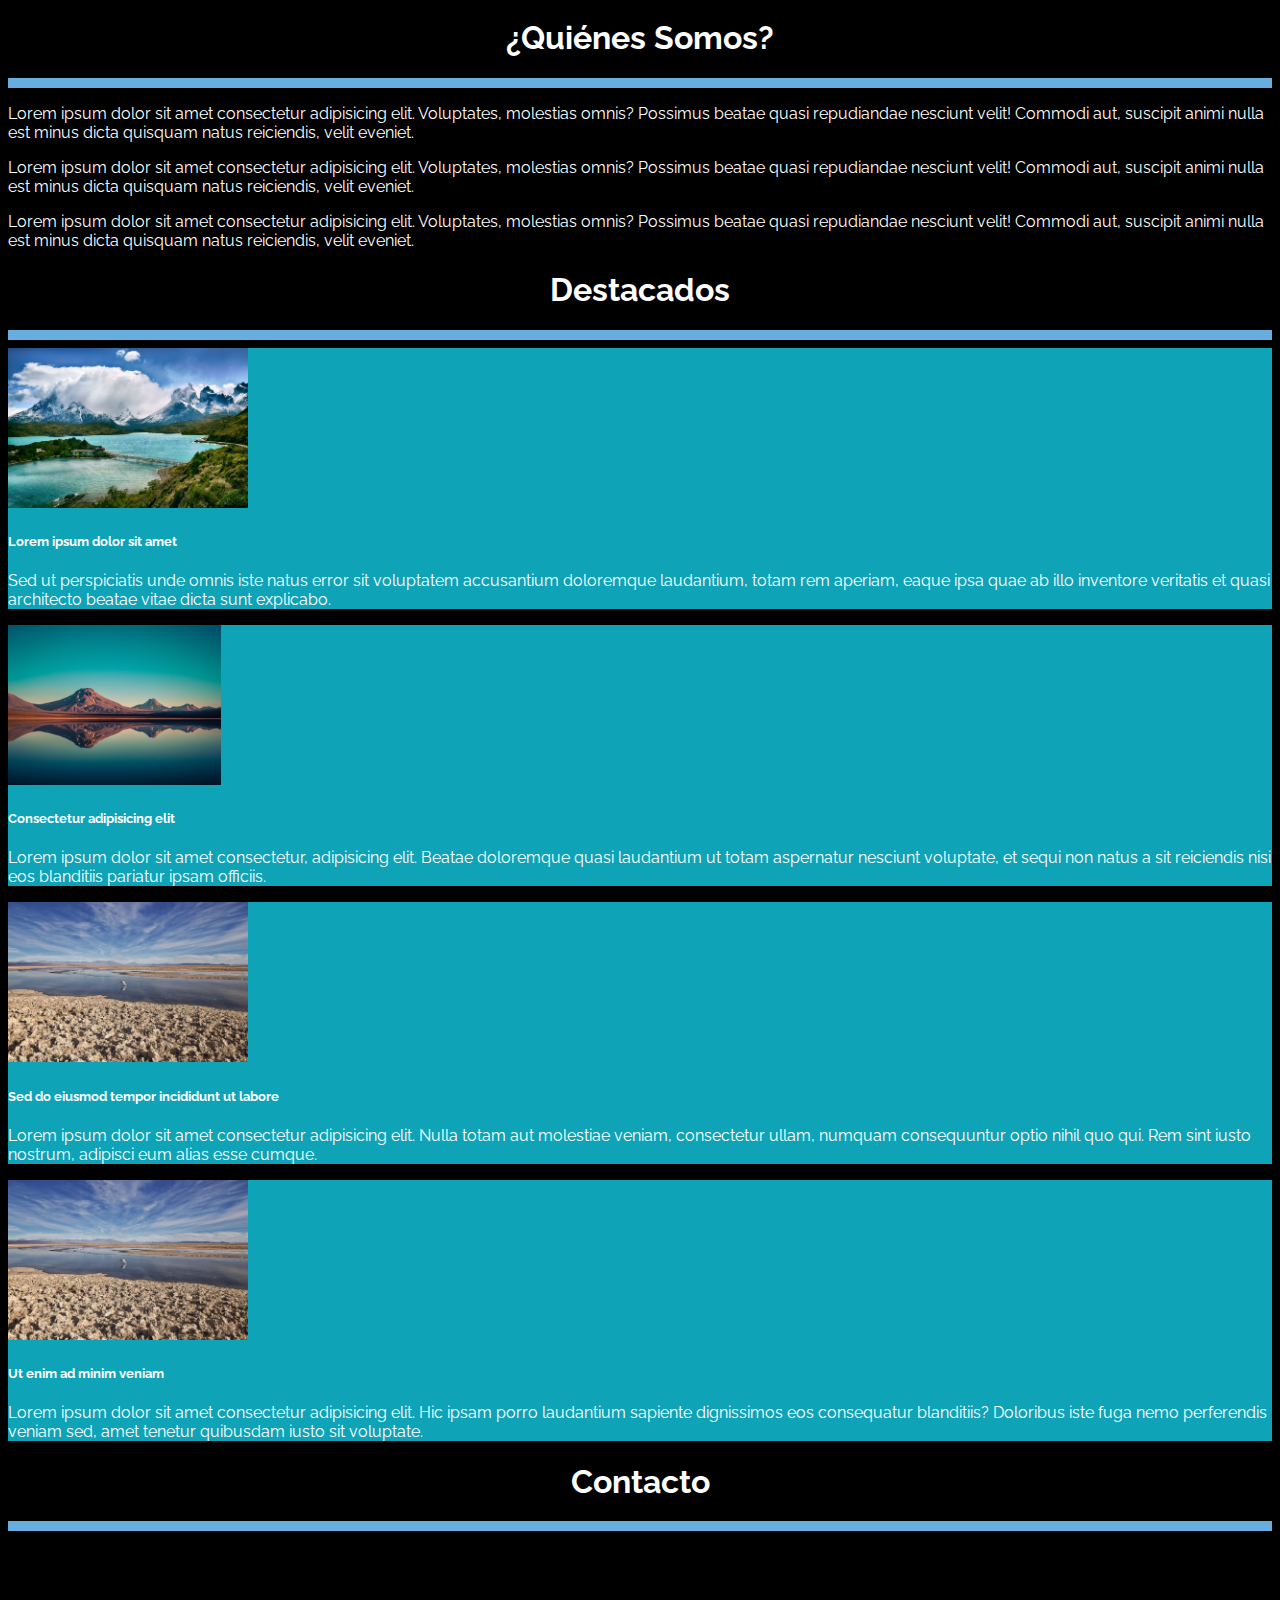
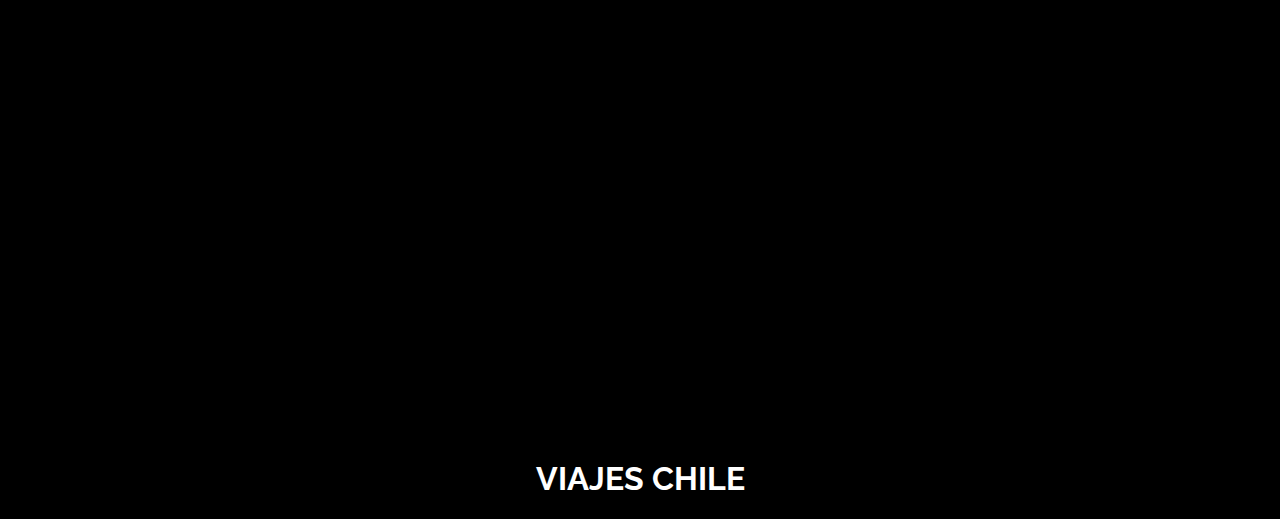
==== commit 20bbc6a2: "se agrega pie de pagina y se resuelven errores" ====
--- a/index.html
+++ b/index.html
@@ -7,6 +7,8 @@
     <meta name="viewport" content="width=device-width, initial-scale=1.0">
     <link rel="stylesheet" href="https://cdn.jsdelivr.net/npm/bootstrap@4.5.3/dist/css/bootstrap.min.css" integrity="sha384-TX8t27EcRE3e/ihU7zmQxVncDAy5uIKz4rEkgIXeMed4M0jlfIDPvg6uqKI2xXr2" crossorigin="anonymous">
     <link rel="stylesheet" href="https://use.fontawesome.com/releases/v5.15.1/css/all.css" integrity="sha384-vp86vTRFVJgpjF9jiIGPEEqYqlDwgyBgEF109VFjmqGmIY/Y4HV4d3Gp2irVfcrp" crossorigin="anonymous">
+    <link rel="preconnect" href="https://fonts.gstatic.com">
+    <link href="https://fonts.googleapis.com/css2?family=Raleway:wght@200;300;500&display=swap" rel="stylesheet">
     <title>Viajes Chile | Prueba | Jorge Pavez</title>
 </head>
 
@@ -15,7 +17,13 @@
     <nav class="navbar navbar-expand-lg navbar-dark fixed-top navegacion">
         <div class="container">
             <a class=" navbar-brand" href="# ">
-                <p class="texto">Ricomida</p>
+                <!-- <object data="assets/img/viajes.svg" class="logo" type="image/svg+xml">
+                Imagen alternativa si el SVG no puede cargarse 
+                <img src="gráficoalternativo.png" alt="Imagen PNG alternativa">
+                </object>-->
+                <img src="assets/img/viajes.svg" class="img-fluid logo" alt="Responsive image">
+                <span>Viajes Chile</span>
+
             </a>
             <button class="navbar-toggler " type="button " data-toggle="collapse " data-target="#navbarNav" aria-controls="navbarNav" aria-expanded="false " aria-label="Toggle navigation ">
                 <p class="navbar-toggler-icon "></p>
@@ -44,11 +52,11 @@
                     <img src="assets/img/carousel3.jpg" class="d-block w-100" alt="viaja con nosotros">
                 </div>
             </div>
-            <a class="carousel-control-prev" href="#carouselExampleControls" role="button" data-slide="prev">
+            <a class="carousel-control-prev" href="#carrusel" role="button" data-slide="prev">
                 <span class="carousel-control-prev-icon" aria-hidden="true"></span>
                 <span class="sr-only">Previous</span>
             </a>
-            <a class="carousel-control-next" href="#carouselExampleControls" role="button" data-slide="next">
+            <a class="carousel-control-next" href="#carrusel" role="button" data-slide="next">
                 <span class="carousel-control-next-icon" aria-hidden="true"></span>
                 <span class="sr-only">Next</span>
             </a>
@@ -150,8 +158,22 @@
         </div>
 
     </section>
+    <footer class="text-light bg-info py-2">
+        <div class="container">
+            <div class="row">
+                <div class="col-6">
+                    <h1 class="texto">VIAJES CHILE</h1>
+                </div>
 
-
+                <div class="col-6 ">
+                    <a class="btn text-white" style="font-size: 2em;" href="https://github.com/"> <i class="fab fa-github "></i></a>
+                    <a class="btn text-white" style="font-size: 2em;" href="https://www.linkedin.com/"> <i class="fab fa-linkedin "></i></a>
+                    <a class="btn text-white" style="font-size: 2em;" href="https://twitter.com/"> <i class="fab fa-twitter-square "></i></a>
+                    <a class="btn text-white" style="font-size: 2em;" href="https://www.facebook.com/"> <i class="fab fa-facebook-square "></i></a>
+                </div>
+            </div>
+        </div>
+    </footer>
 
     <script src="https://code.jquery.com/jquery-3.5.1.slim.min.js " integrity="sha384-DfXdz2htPH0lsSSs5nCTpuj/zy4C+OGpamoFVy38MVBnE+IbbVYUew+OrCXaRkfj " crossorigin="anonymous "></script>
     <script src="https://cdn.jsdelivr.net/npm/popper.js@1.16.1/dist/umd/popper.min.js " integrity="sha384-9/reFTGAW83EW2RDu2S0VKaIzap3H66lZH81PoYlFhbGU+6BZp6G7niu735Sk7lN " crossorigin="anonymous "></script>
--- a/assets/css/style.css
+++ b/assets/css/style.css
@@ -4,6 +4,10 @@
 
 .negro {
     background-color: black;
+}
+
+body {
+    font-family: 'Raleway', sans-serif;
 }
 
 
@@ -40,6 +44,7 @@
     background: rgb(37, 160, 197);
     margin: 0 auto;
     padding: 20px;
+    font-family: 'Raleway', sans-serif;
 }
 
 .rojo {
@@ -48,11 +53,13 @@
 
 .normal {
     height: 2em;
+    font-family: 'Raleway', sans-serif;
 }
 
 h1 {
     text-align: center;
     color: white;
+    font-family: 'Raleway', sans-serif;
 }
 
 .icono {
@@ -64,6 +71,7 @@
 
 p {
     color: white;
+    font-family: 'Raleway', sans-serif;
 }
 
 .imagen {
@@ -81,4 +89,12 @@
 
 .fondoblanco {
     background-color: white;
+}
+
+.logo {
+    height: 2em;
+}
+
+.derecha {
+    text-align: right;
 }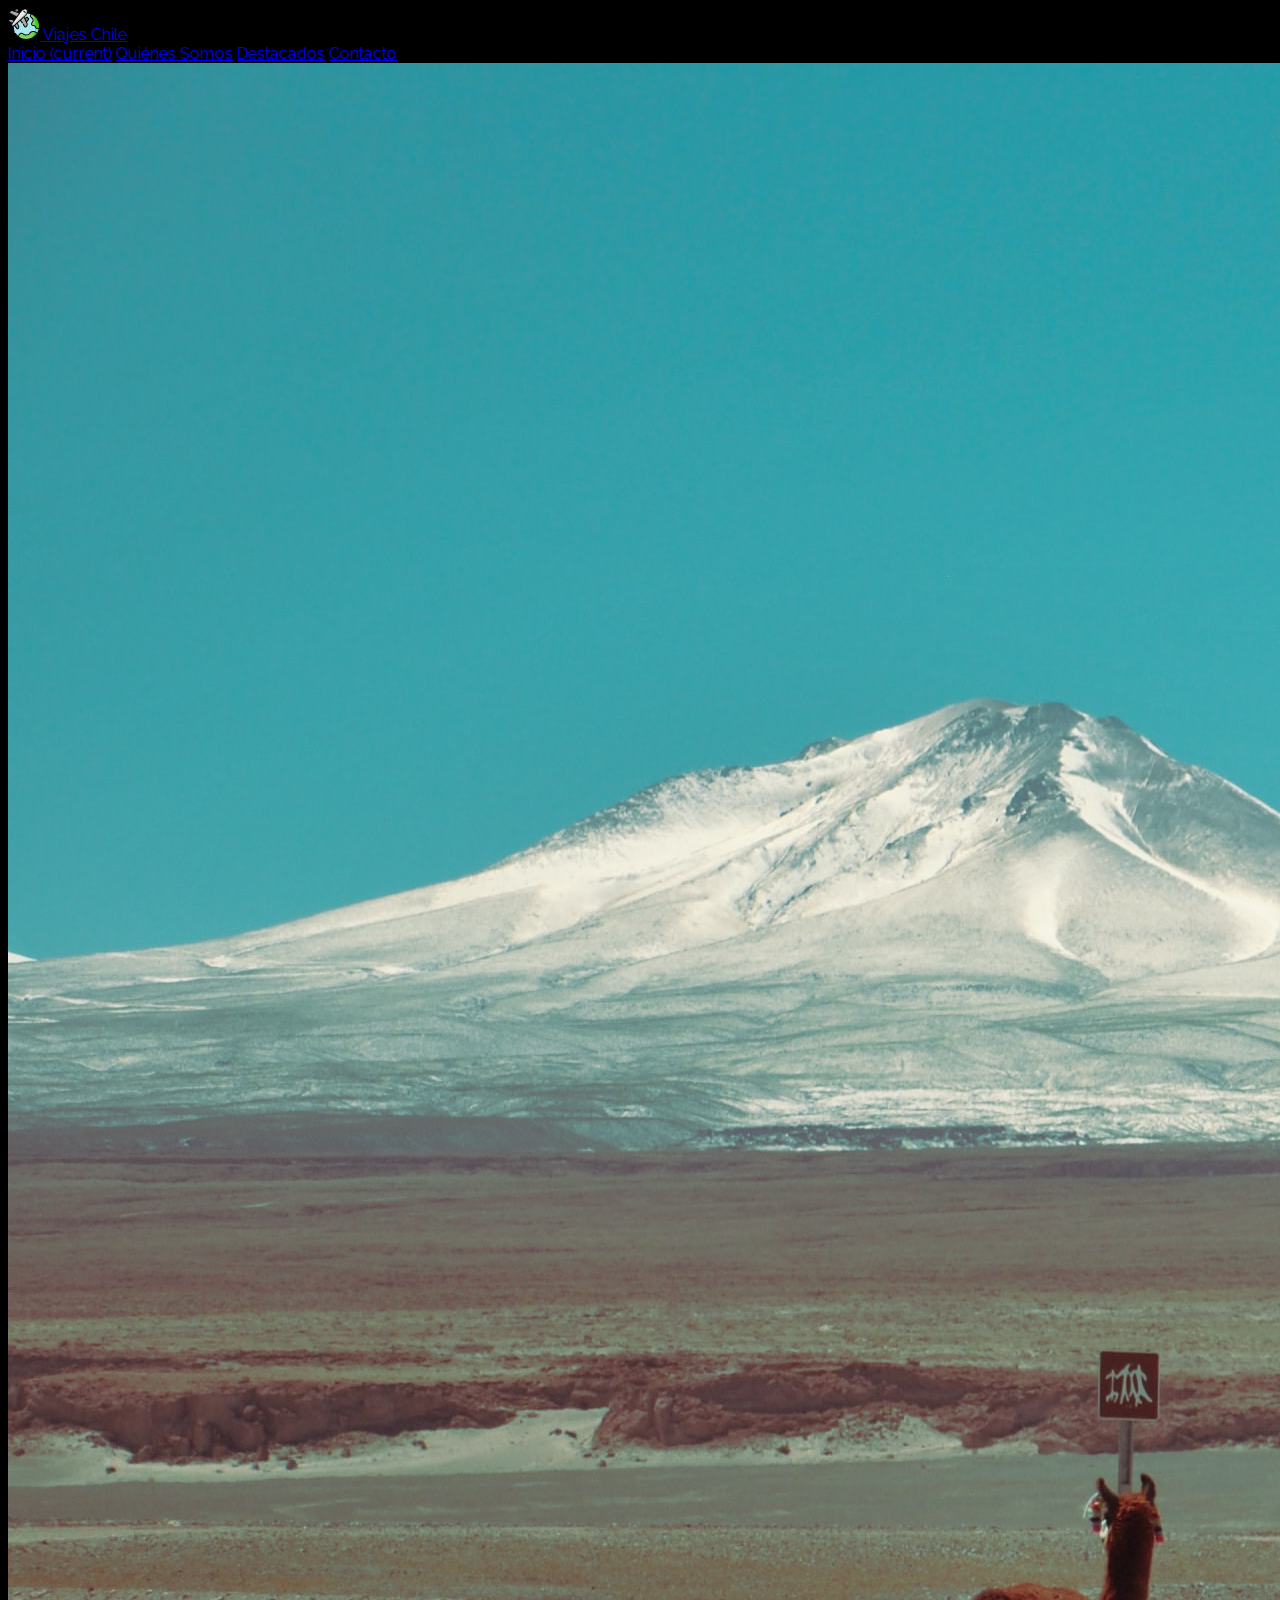
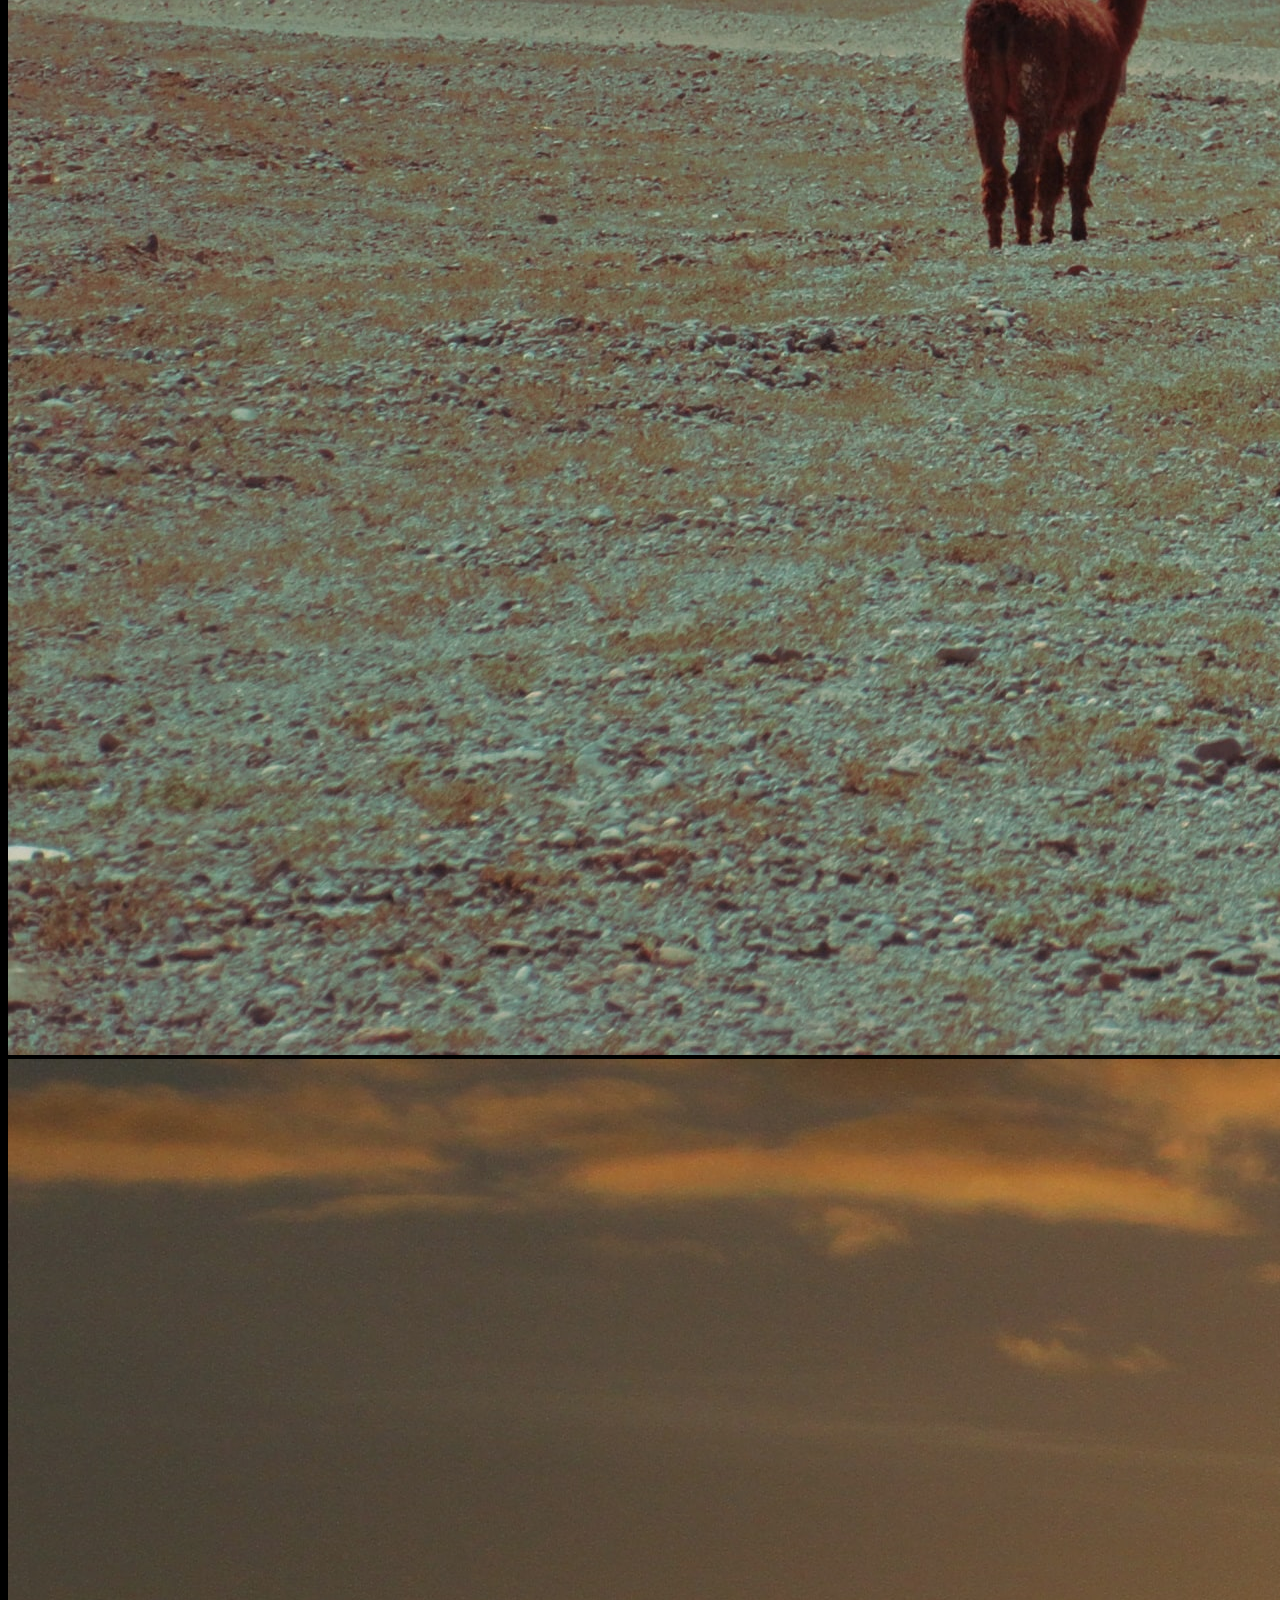
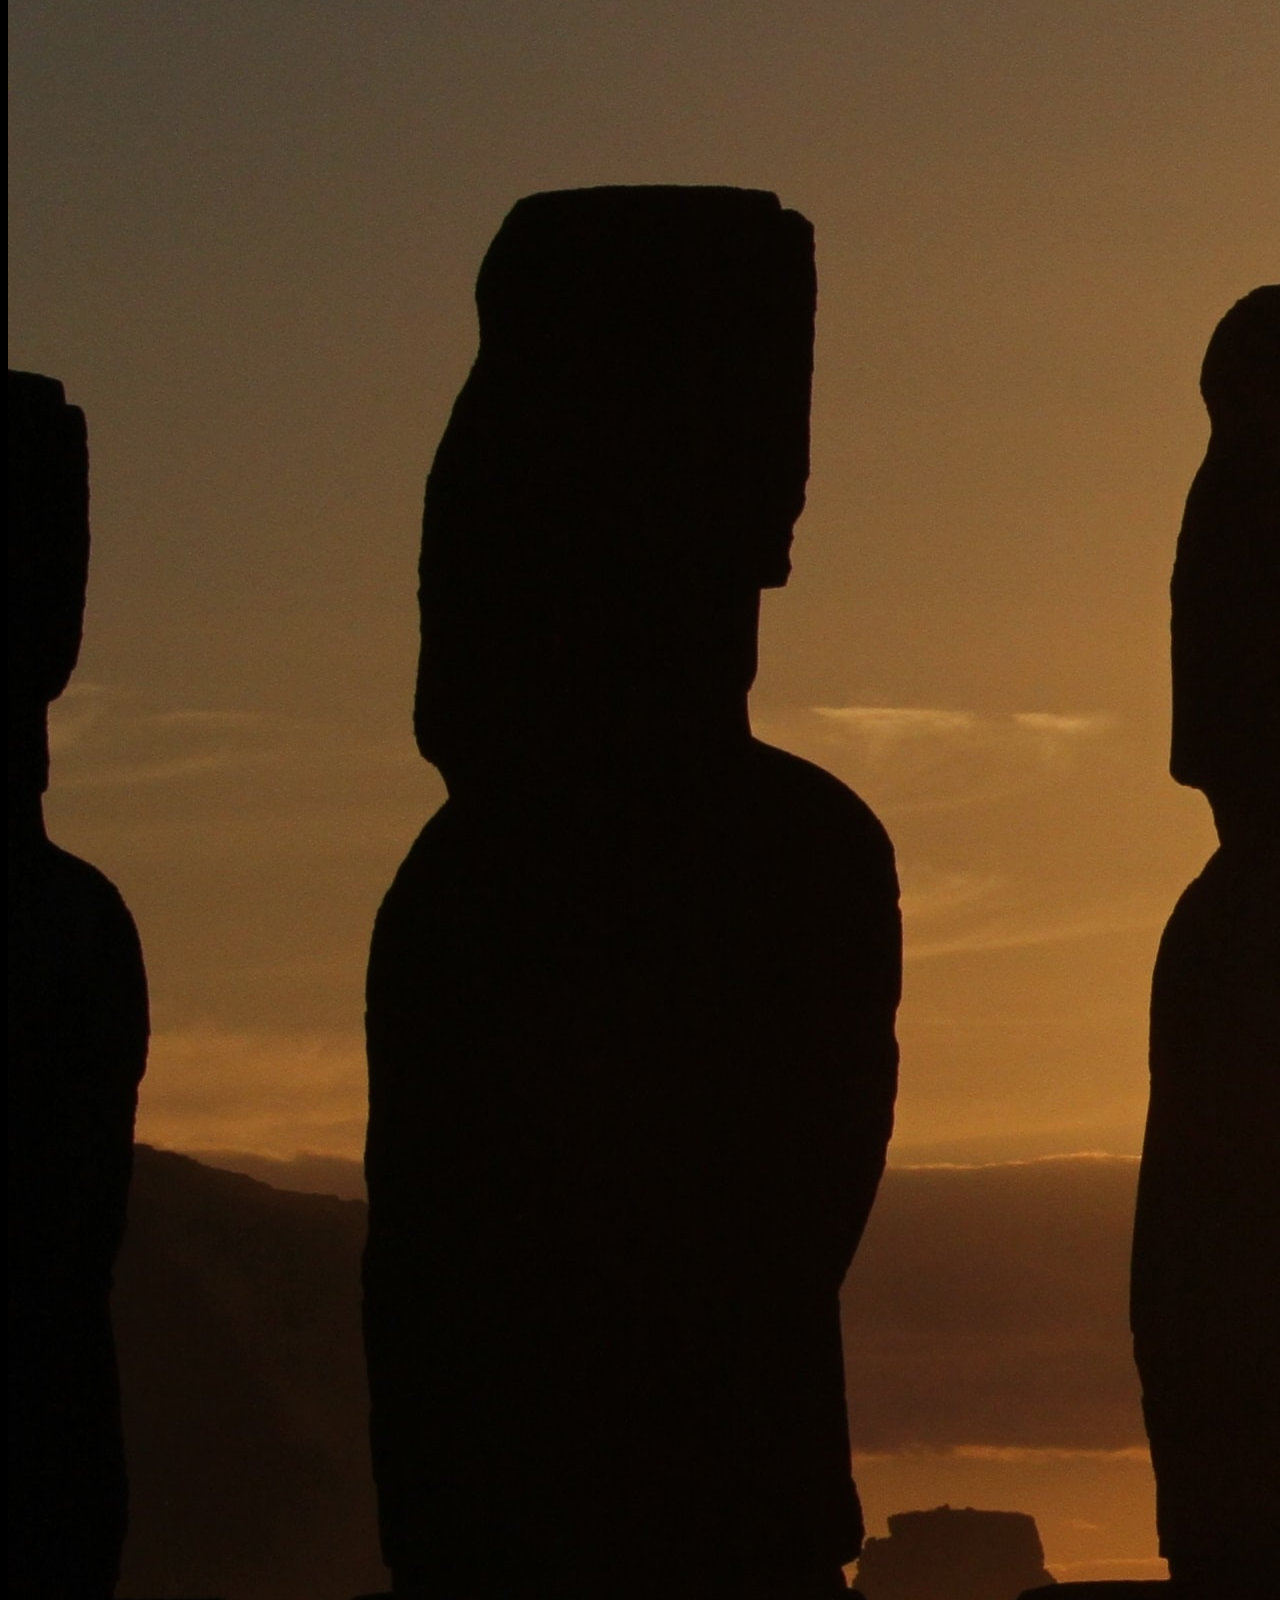
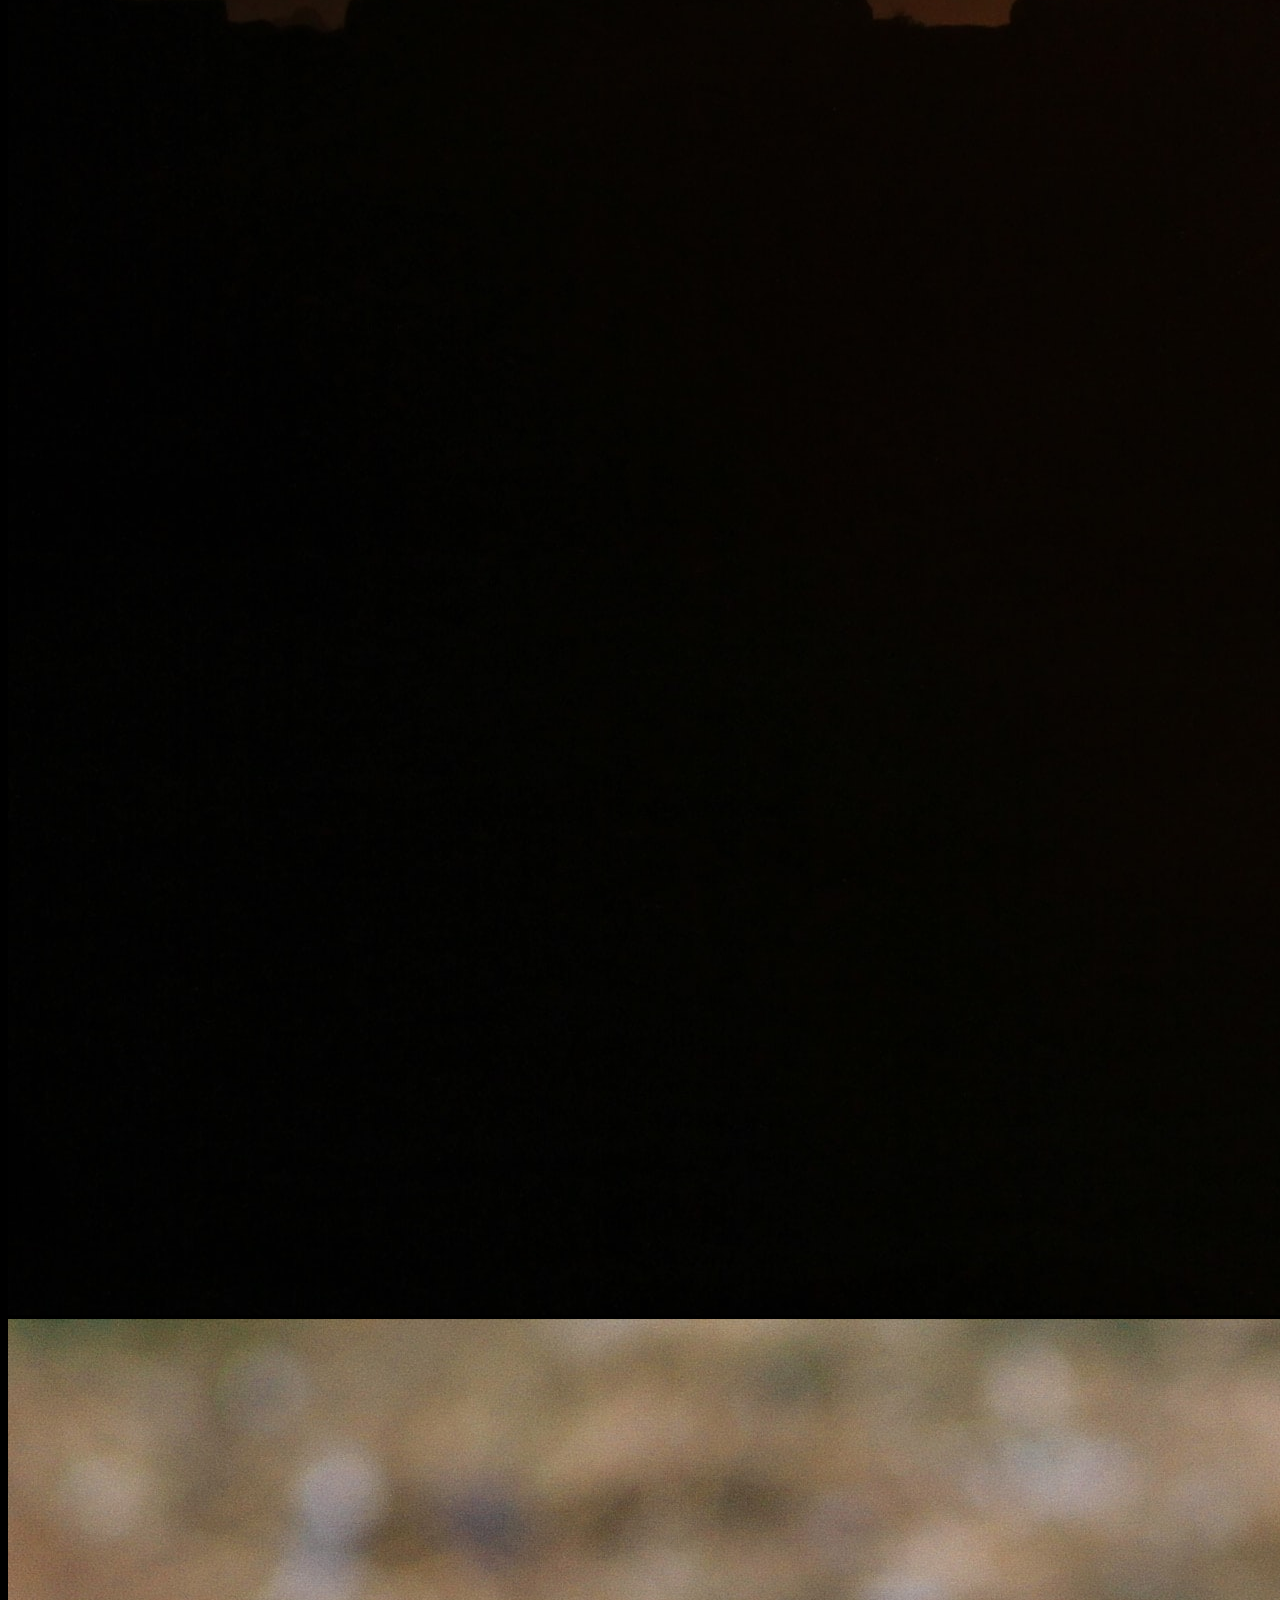
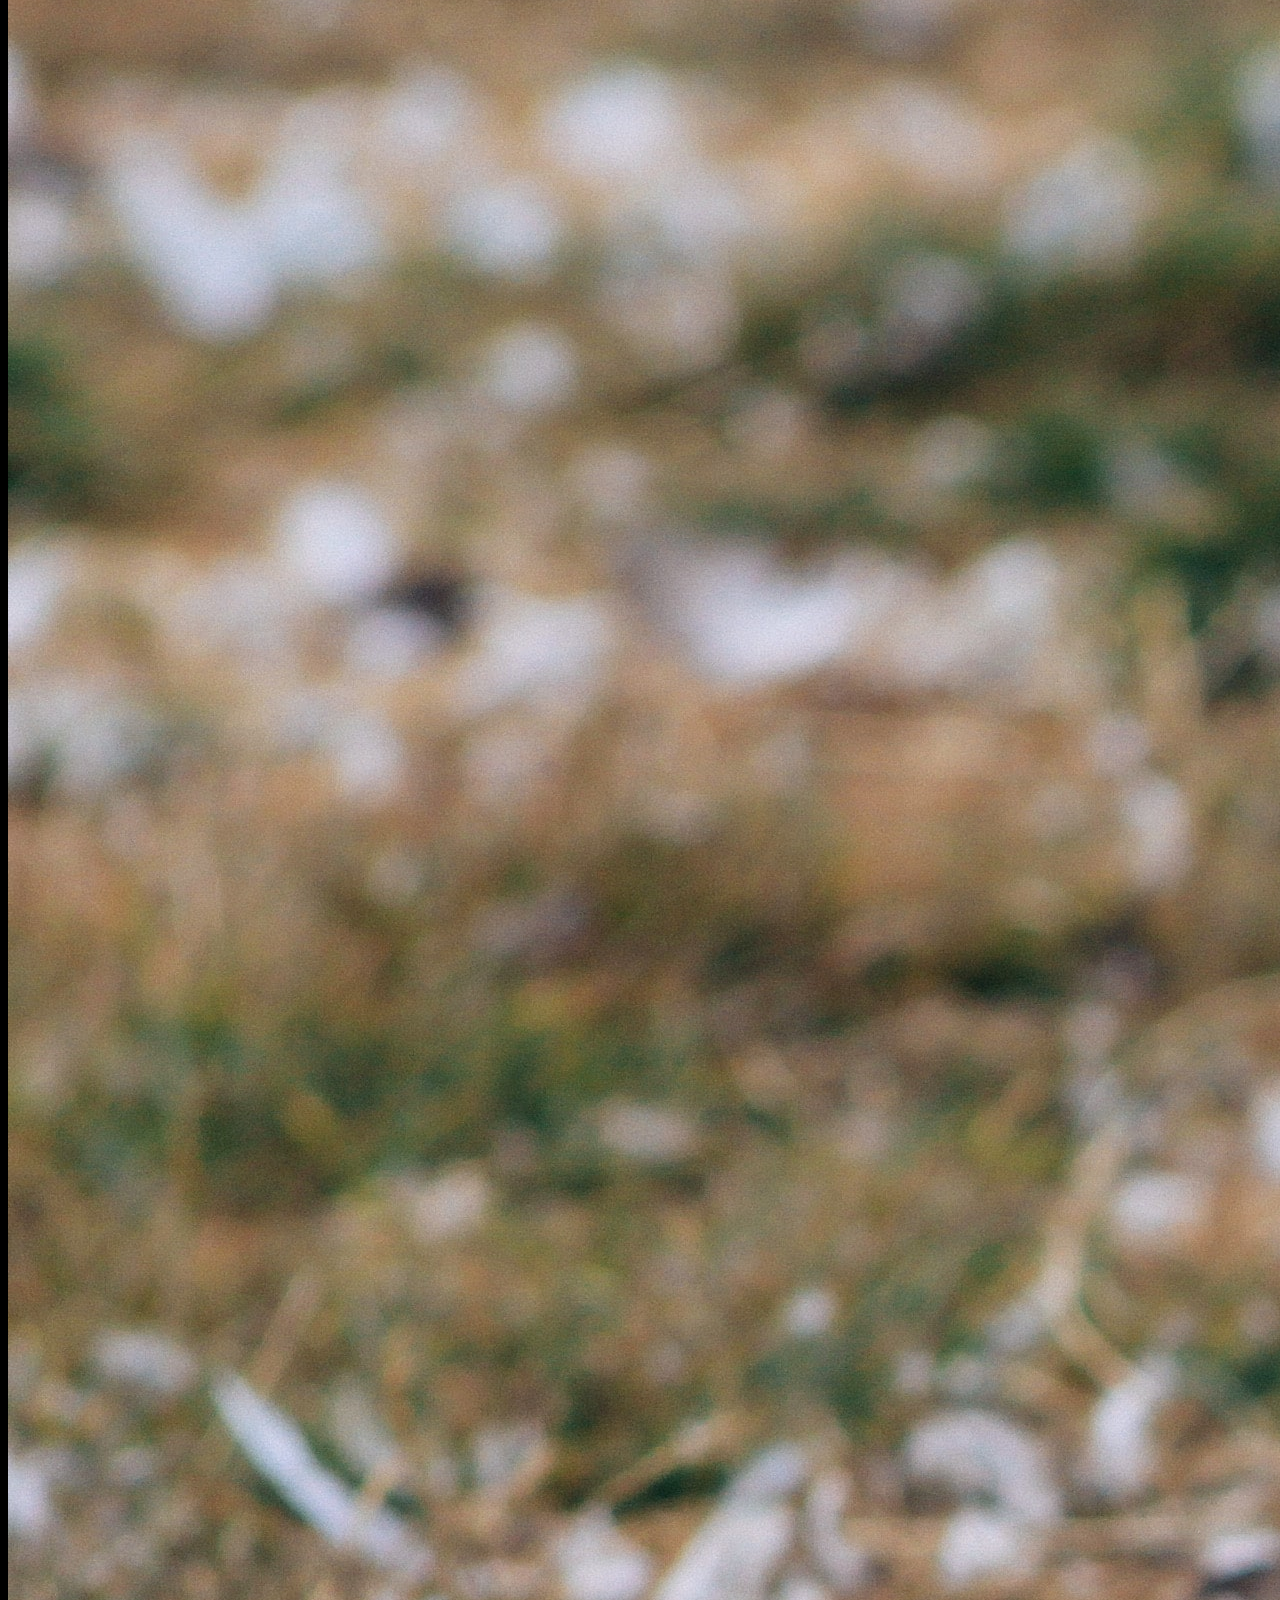
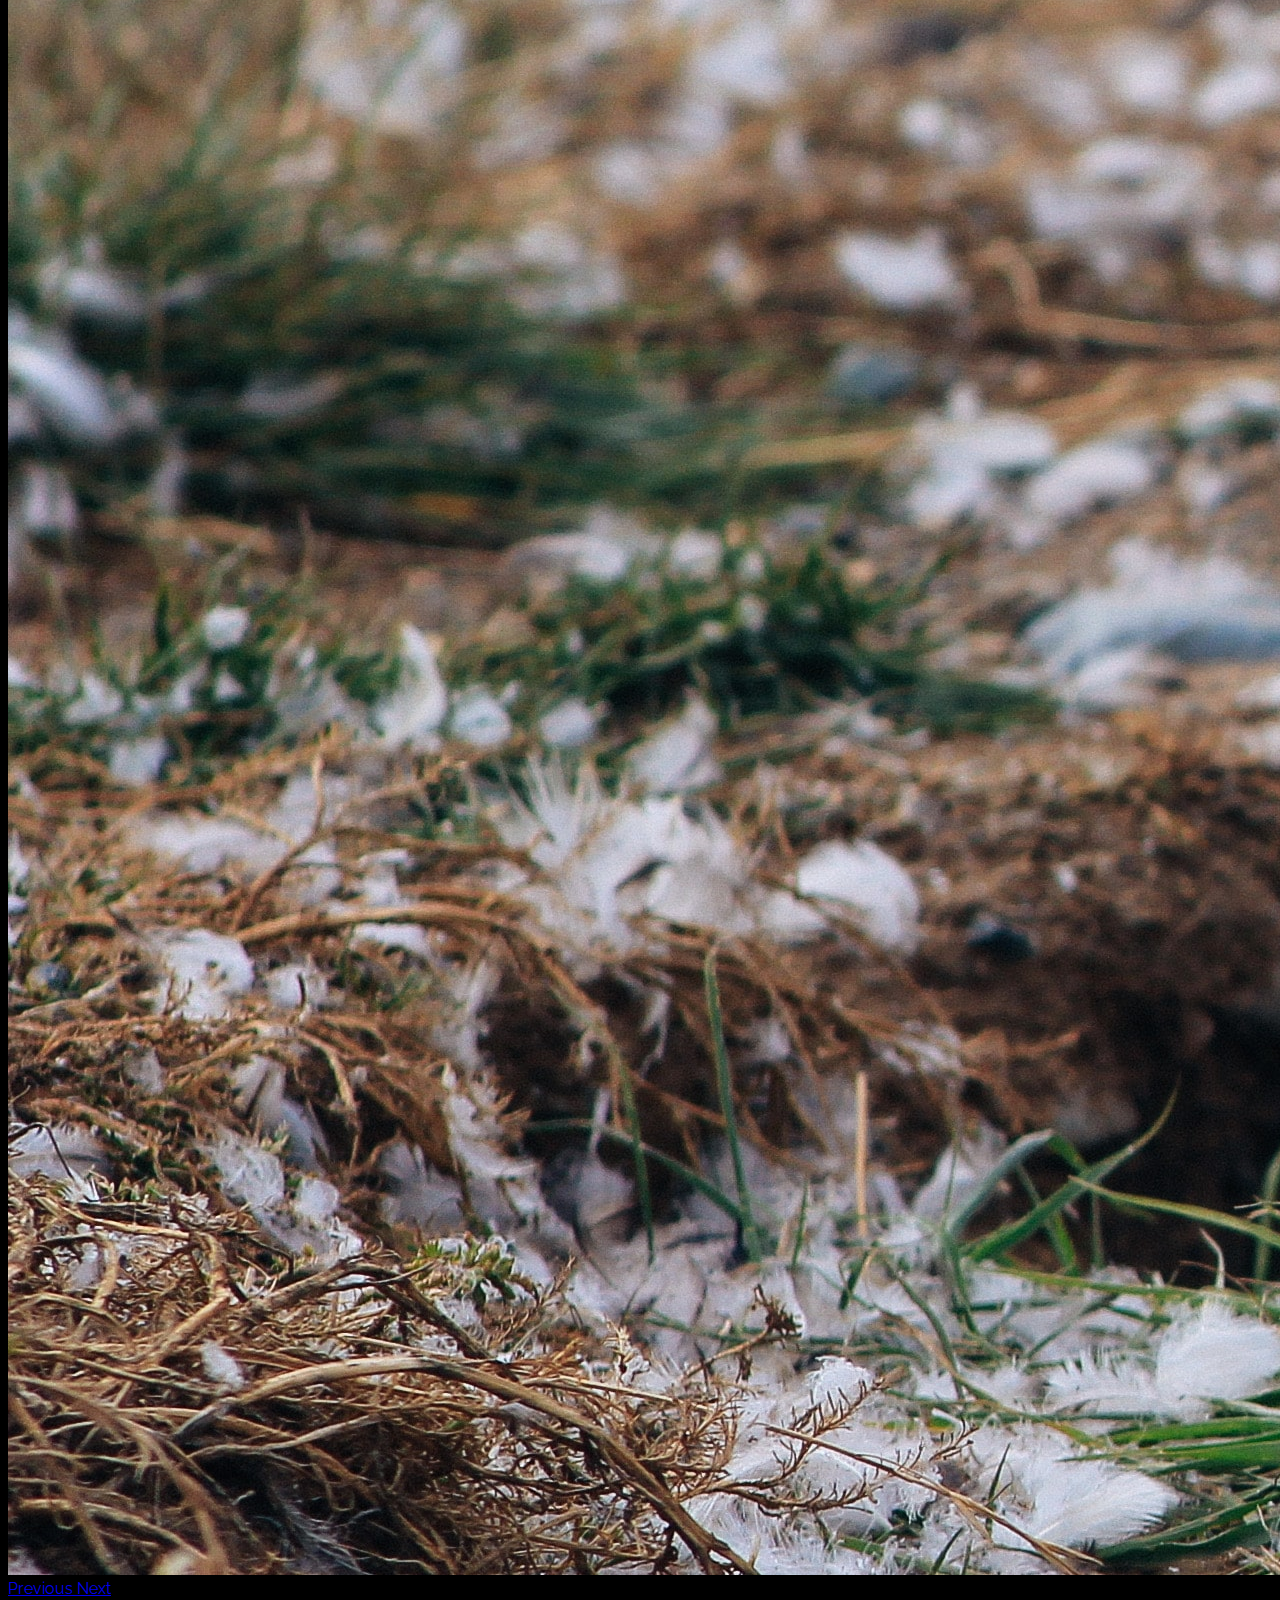
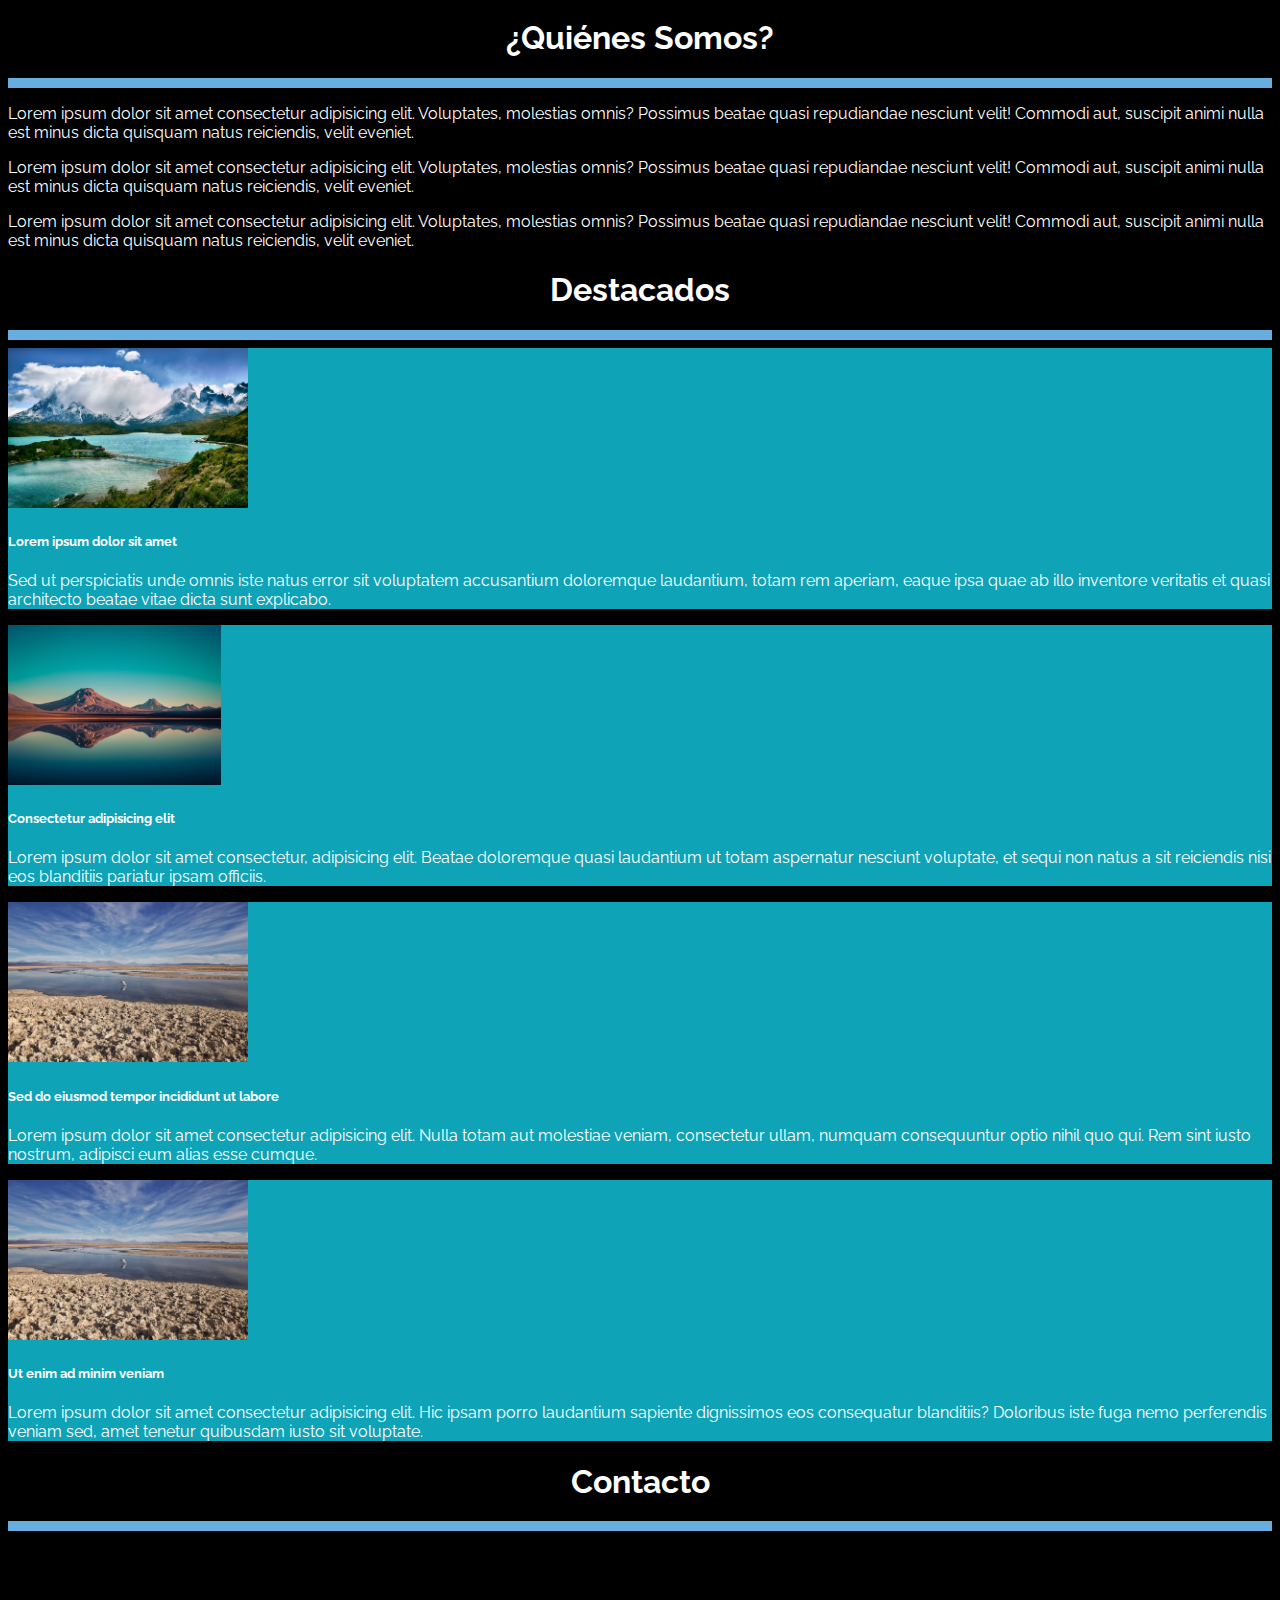
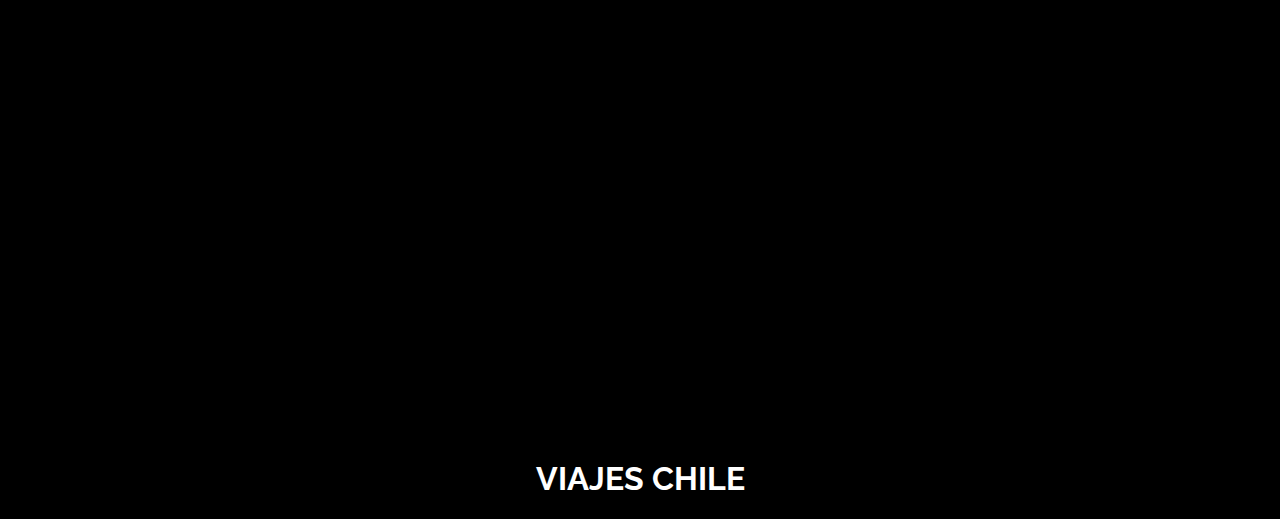
==== commit 427893d7: "se documentan lo desarrollado en html y en css" ====
--- a/index.html
+++ b/index.html
@@ -13,11 +13,12 @@
 </head>
 
 <body class="negro">
-
+    <!--INICIO BARRA DE NAVEGACION-->
     <nav class="navbar navbar-expand-lg navbar-dark fixed-top navegacion">
         <div class="container">
             <a class=" navbar-brand" href="# ">
-                <!-- <object data="assets/img/viajes.svg" class="logo" type="image/svg+xml">
+                <!-- esta es otra forma de hacer lo mismo con un objeto svg:
+                <object data="assets/img/viajes.svg" class="logo" type="image/svg+xml">
                 Imagen alternativa si el SVG no puede cargarse 
                 <img src="gráficoalternativo.png" alt="Imagen PNG alternativa">
                 </object>-->
@@ -25,9 +26,8 @@
                 <span>Viajes Chile</span>
 
             </a>
-            <button class="navbar-toggler " type="button " data-toggle="collapse " data-target="#navbarNav" aria-controls="navbarNav" aria-expanded="false " aria-label="Toggle navigation ">
-                <p class="navbar-toggler-icon "></p>
-                </button>
+
+
             <div class="collapse navbar-collapse " id="navbarNav">
                 <div class="navbar-nav ml-auto">
                     <a class="nav-link active " href="# ">Inicio <span class="sr-only ">(current)</span></a>
@@ -38,8 +38,9 @@
             </div>
         </div>
     </nav>
-
+    <!--FIN BARRA DE NAVEGACION-->
     <section>
+        <!--INICIO SECCION CARRUSEL -->
         <div id="carrusel" class="carousel slide" data-ride="carousel">
             <div class="carousel-inner">
                 <div class="carousel-item active">
@@ -61,6 +62,9 @@
                 <span class="sr-only">Next</span>
             </a>
         </div>
+        <!--FIN SECCION CARRUSEL -->
+
+        <!--INICIO SECCION QUIENES SOMOS -->
         <div class="container my-5">
 
             <h1 id="nosotros">¿Quiénes Somos?</h1>
@@ -83,7 +87,9 @@
 
             </div>
         </div>
+        <!--FIN SECCION QUIENES SOMOS -->
 
+        <!--INICIO SECCION DESTACADOS -->
         <div class="container my-5" id="destacados">
 
             <h1>Destacados</h1>
@@ -131,7 +137,9 @@
 
             </div>
         </div>
+        <!--FIN SECCION DESTACADOS -->
 
+        <!--INICIO SECCION CONTACTO embebido con TypeForm-->
         <div class="container my-5" id="contacto">
 
             <h1 id="nosotros">Contacto</h1>
@@ -156,15 +164,17 @@
                 })()
             </script>
         </div>
+        <!--FIN SECCION CONTACTO -->
 
     </section>
+    <!--INICIO FOOTER-->
     <footer class="text-light bg-info py-2">
         <div class="container">
             <div class="row">
                 <div class="col-6">
                     <h1 class="texto">VIAJES CHILE</h1>
                 </div>
-
+                <!--ICONOS DE REDES SOCIALES-->
                 <div class="col-6 ">
                     <a class="btn text-white" style="font-size: 2em;" href="https://github.com/"> <i class="fab fa-github "></i></a>
                     <a class="btn text-white" style="font-size: 2em;" href="https://www.linkedin.com/"> <i class="fab fa-linkedin "></i></a>
@@ -174,6 +184,7 @@
             </div>
         </div>
     </footer>
+    <!--FIN FOOTER-->
 
     <script src="https://code.jquery.com/jquery-3.5.1.slim.min.js " integrity="sha384-DfXdz2htPH0lsSSs5nCTpuj/zy4C+OGpamoFVy38MVBnE+IbbVYUew+OrCXaRkfj " crossorigin="anonymous "></script>
     <script src="https://cdn.jsdelivr.net/npm/popper.js@1.16.1/dist/umd/popper.min.js " integrity="sha384-9/reFTGAW83EW2RDu2S0VKaIzap3H66lZH81PoYlFhbGU+6BZp6G7niu735Sk7lN " crossorigin="anonymous "></script>
--- a/assets/css/style.css
+++ b/assets/css/style.css
@@ -6,61 +6,24 @@
     background-color: black;
 }
 
+
+/* CAMBIO DE FUENTE PARA TODOS LOS TEXTOS QUE ESTEN DENTRO DEL BODY */
+
 body {
     font-family: 'Raleway', sans-serif;
 }
 
 
-/* .texto {
-    font-family: 'Lobster', cursive;
-    font-weight: 400;
-    color: #ffffff;
-    font-size: 2em;
-}
-
-.texto-promo {
-    font-size: 1.5em;
-}
-
-.imagen-principal {
-    size: 100px;
-}
-
-.texto-boton {
-    font-weight: 500;
-}
-
-.alcentro {
-    text-align: center;
-}
-
-
-/* CSS Document */
-
-.content {
-    width: 1000px;
-    margin-top: 50px;
-    min-height: 600px;
-    background: rgb(37, 160, 197);
-    margin: 0 auto;
-    padding: 20px;
-    font-family: 'Raleway', sans-serif;
-}
-
-.rojo {
-    color: red;
-}
-
-.normal {
-    height: 2em;
-    font-family: 'Raleway', sans-serif;
-}
+/* CAMBIOS EN LA TIPOGRAFIA Y COLOR DEL TITULO EN H1 Y CENTRADO */
 
 h1 {
     text-align: center;
     color: white;
     font-family: 'Raleway', sans-serif;
 }
+
+
+/* CONFIGURACION DE LOS ICONOS UTILIZADOS EN QUIENES SOMOS */
 
 .icono {
     width: 100%;
@@ -69,32 +32,39 @@
     text-align: center;
 }
 
+
+/* CAMBIO EN EL COLOR Y LA TIPOGRAFÍA DEL PARRAFO */
+
 p {
     color: white;
     font-family: 'Raleway', sans-serif;
 }
 
+
+/* CAMBIO EN EL TAMAÑO DE LA IMAGEN DE LA TARJETA EN LA SECCION DESTACADOS */
+
 .imagen {
     height: 10rem;
 }
 
+
+/* CAMBIO DE COLOR DE FONDO EN LAS TARJETAS DE LA SECCION DESTACADOS */
+
 .tarjeta {
     background-color: #0FA3B8;
 }
+
+
+/* CAMBIO DE COLOR DE LOS TEXTOS H5 */
 
 h5 {
     color: white;
     border-color: aliceblue;
 }
 
-.fondoblanco {
-    background-color: white;
-}
+
+/* TAMAÑO DEL LOGO EN LA CABECERA */
 
 .logo {
     height: 2em;
-}
-
-.derecha {
-    text-align: right;
 }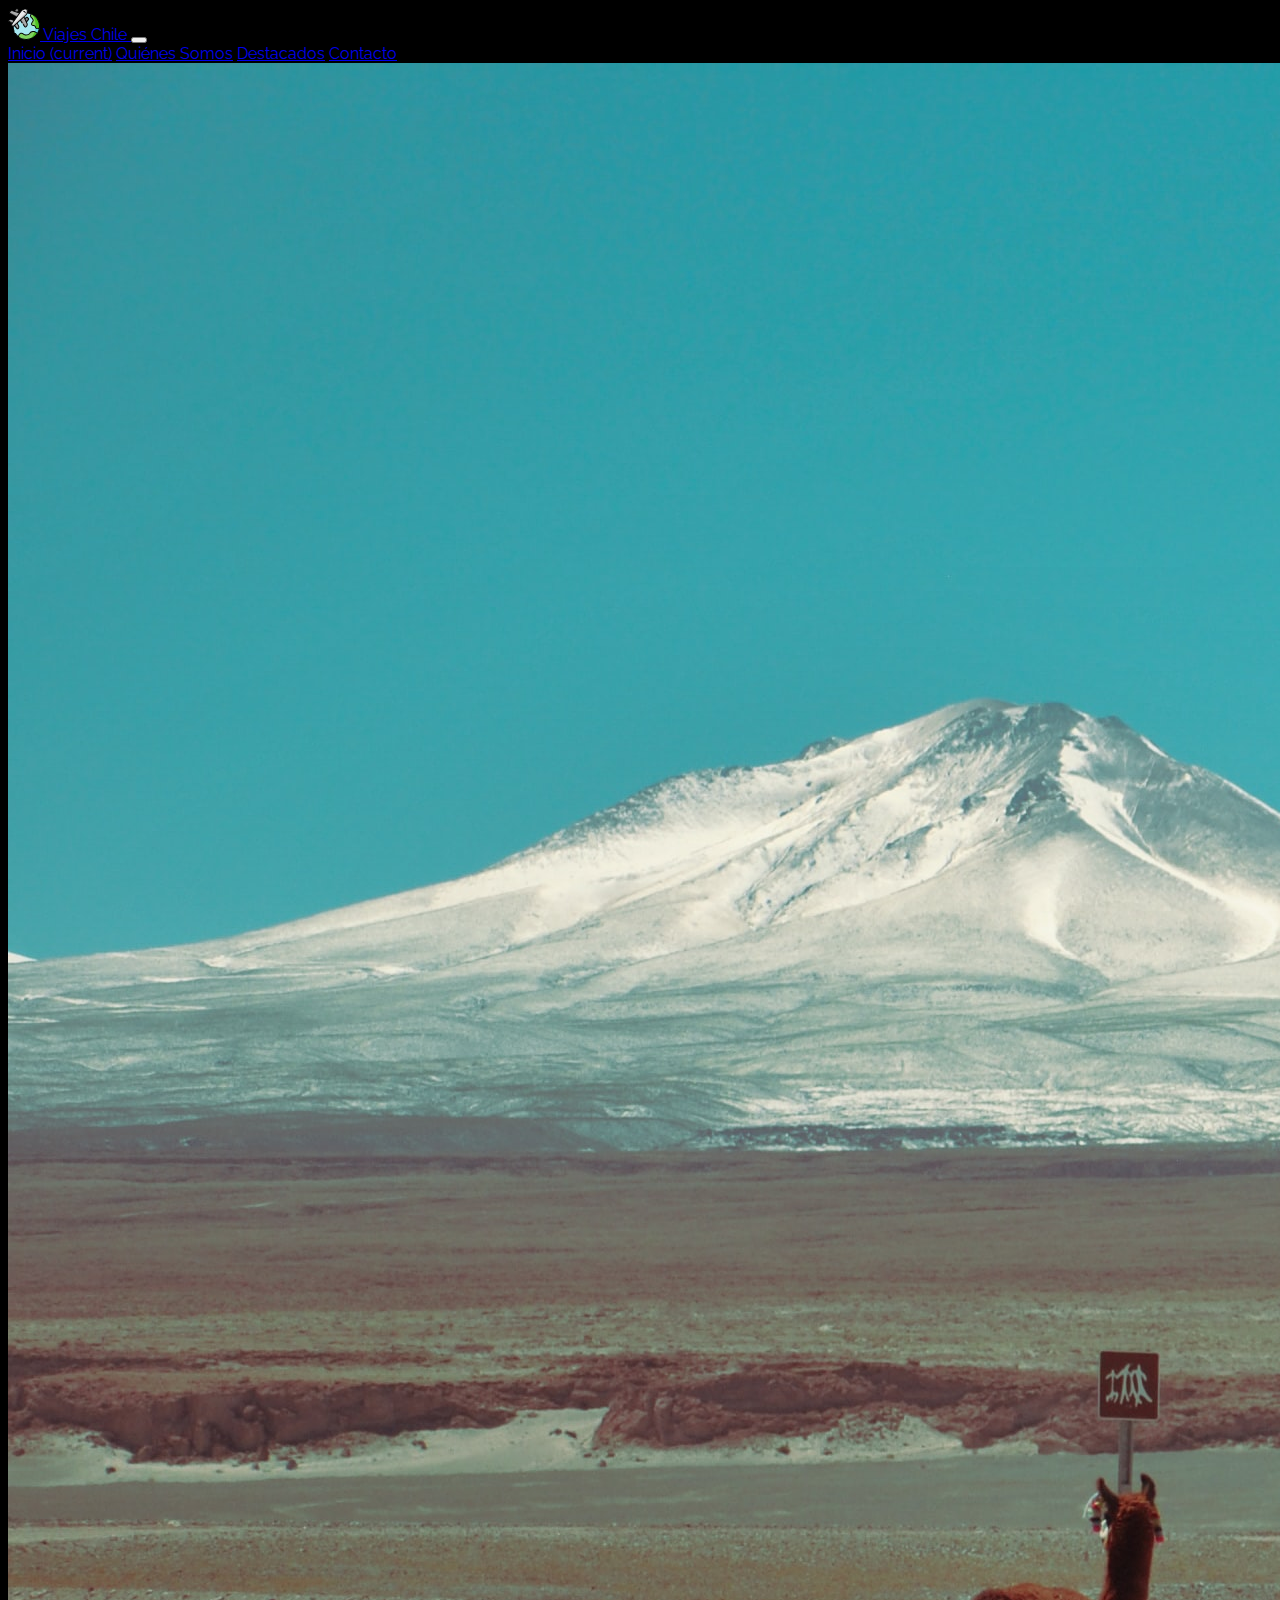
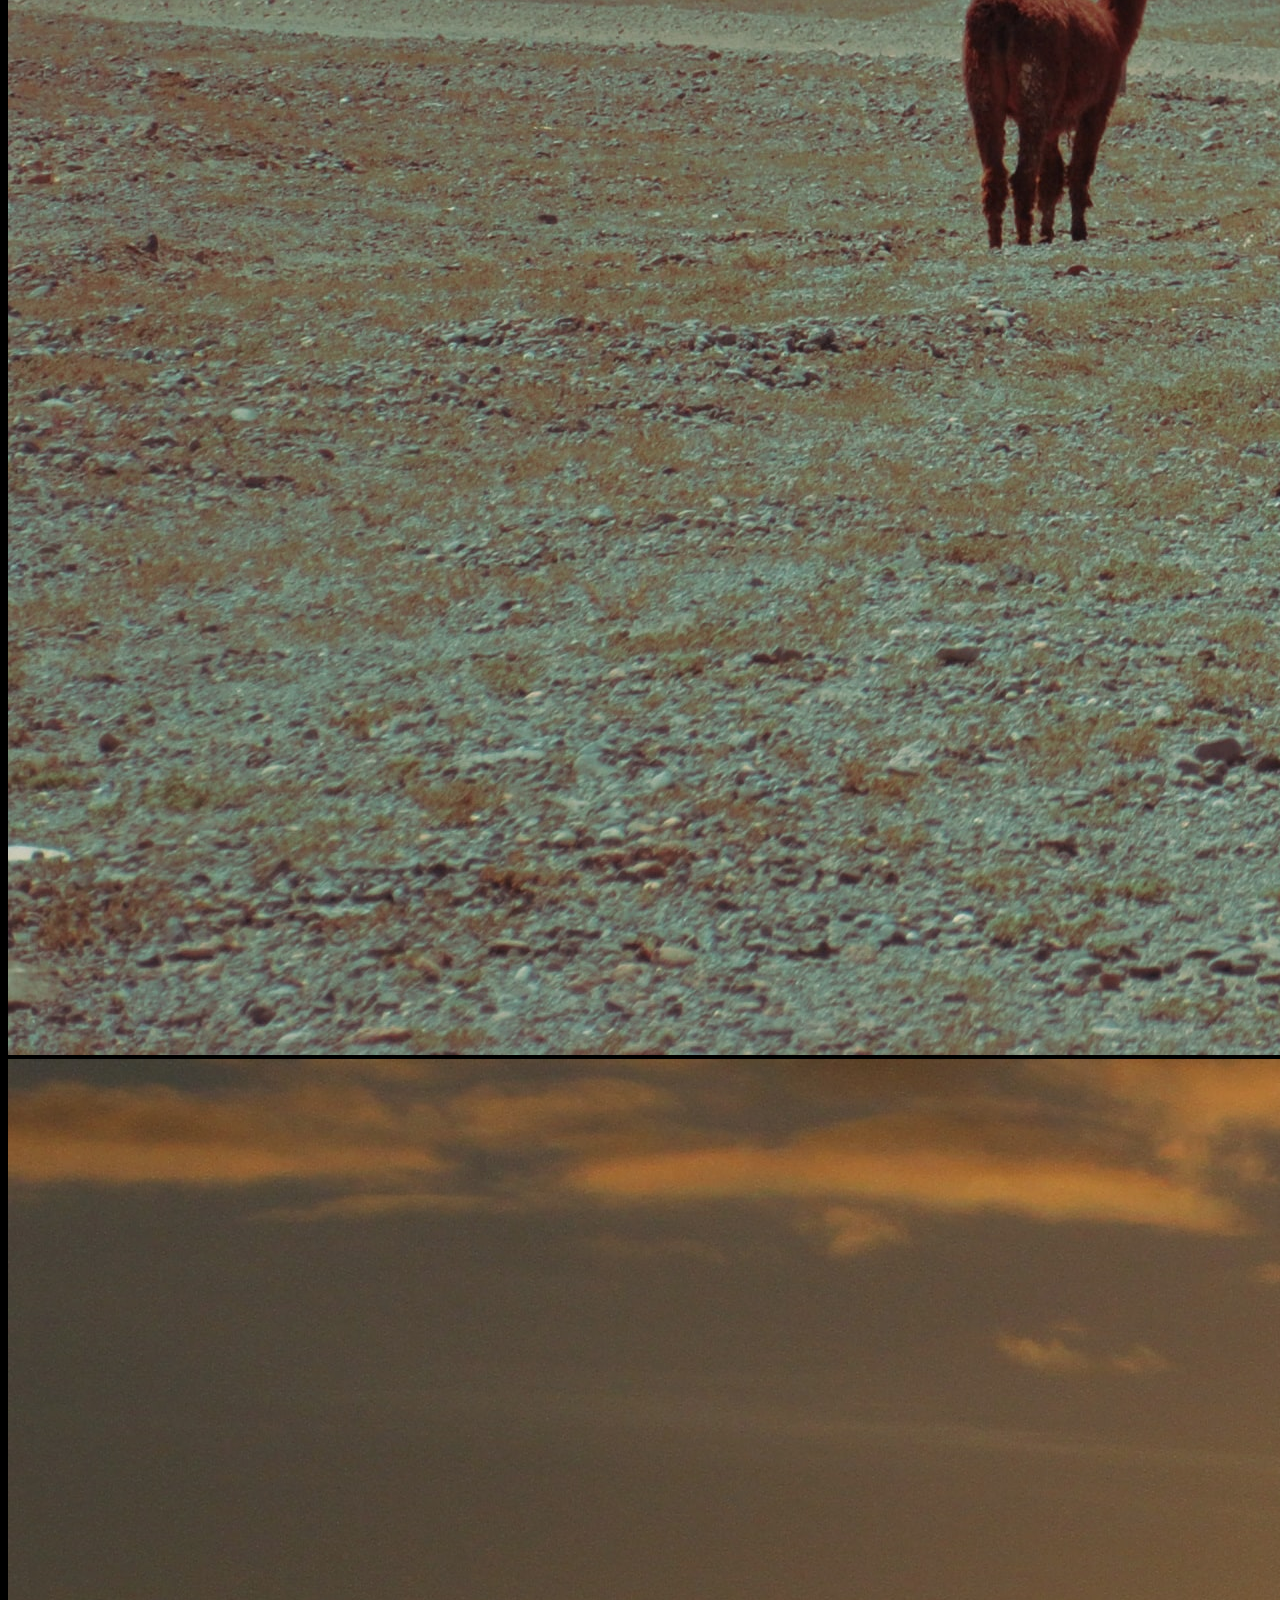
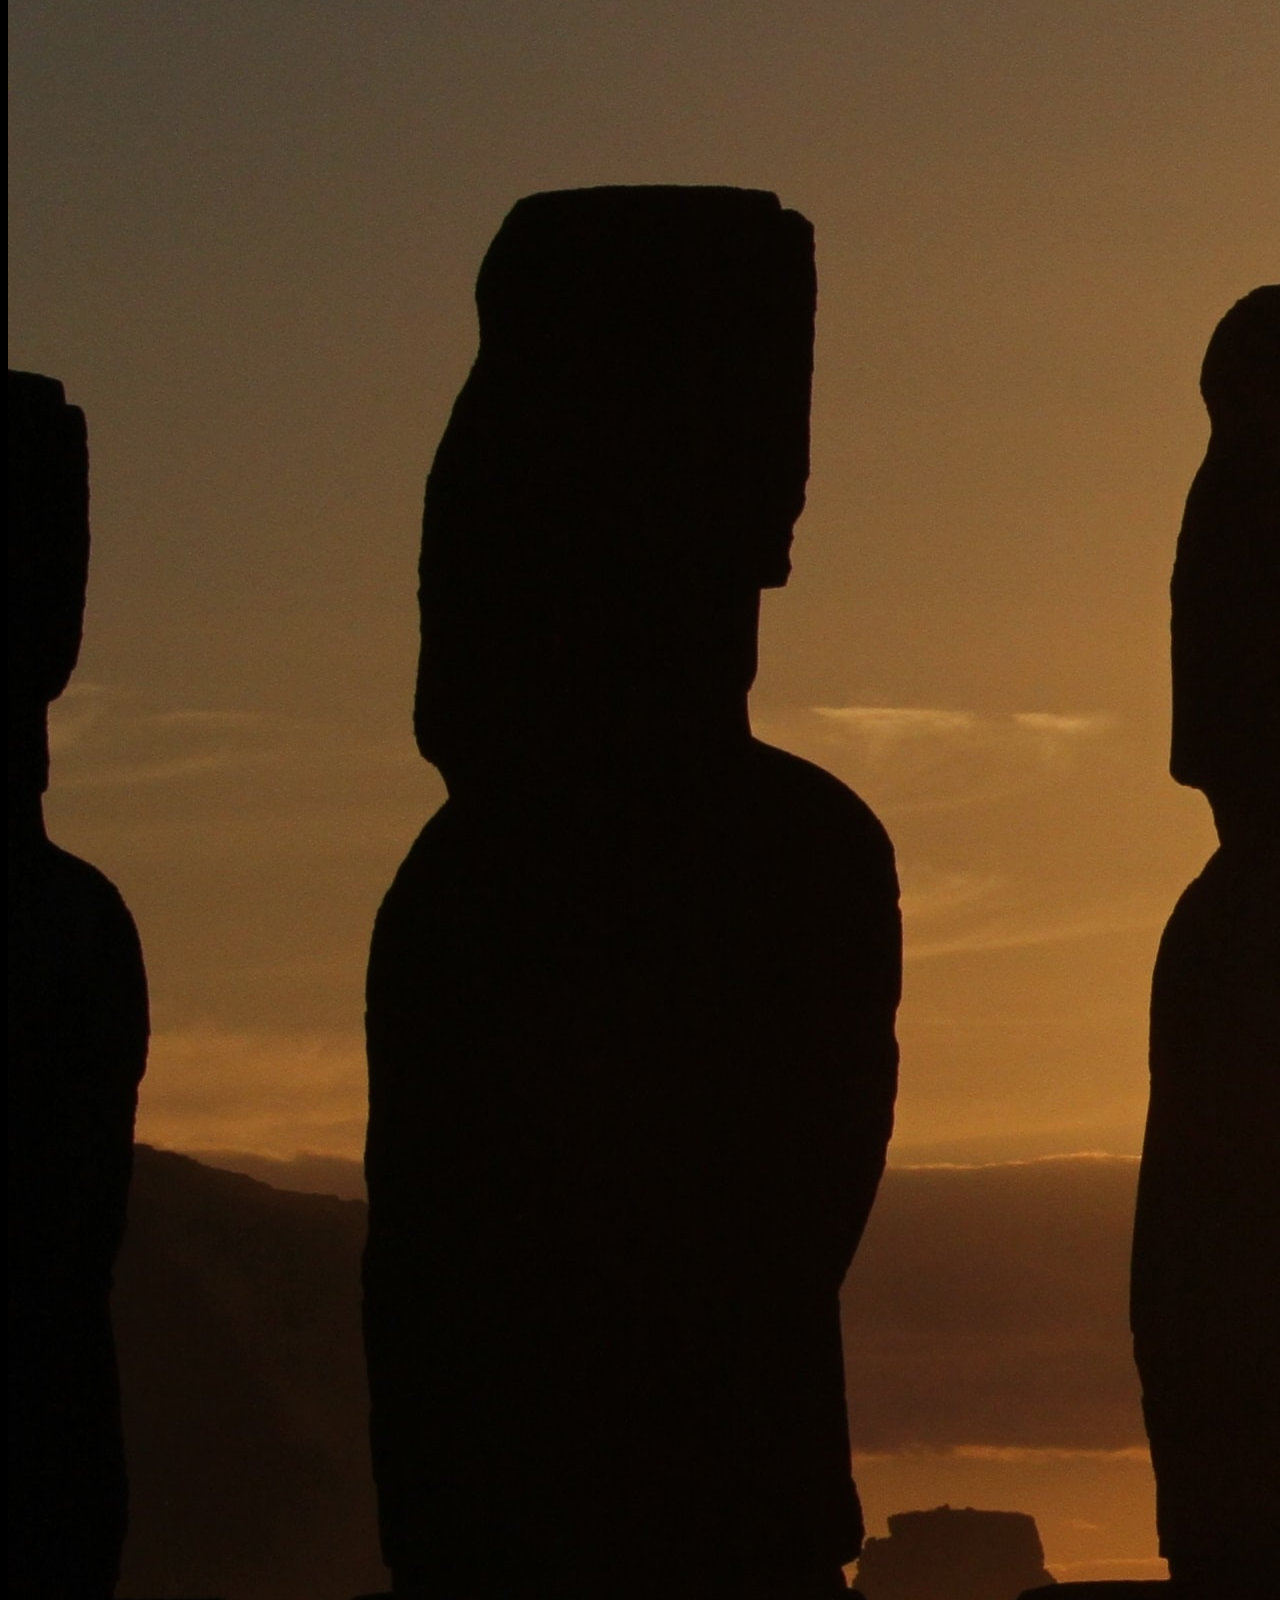
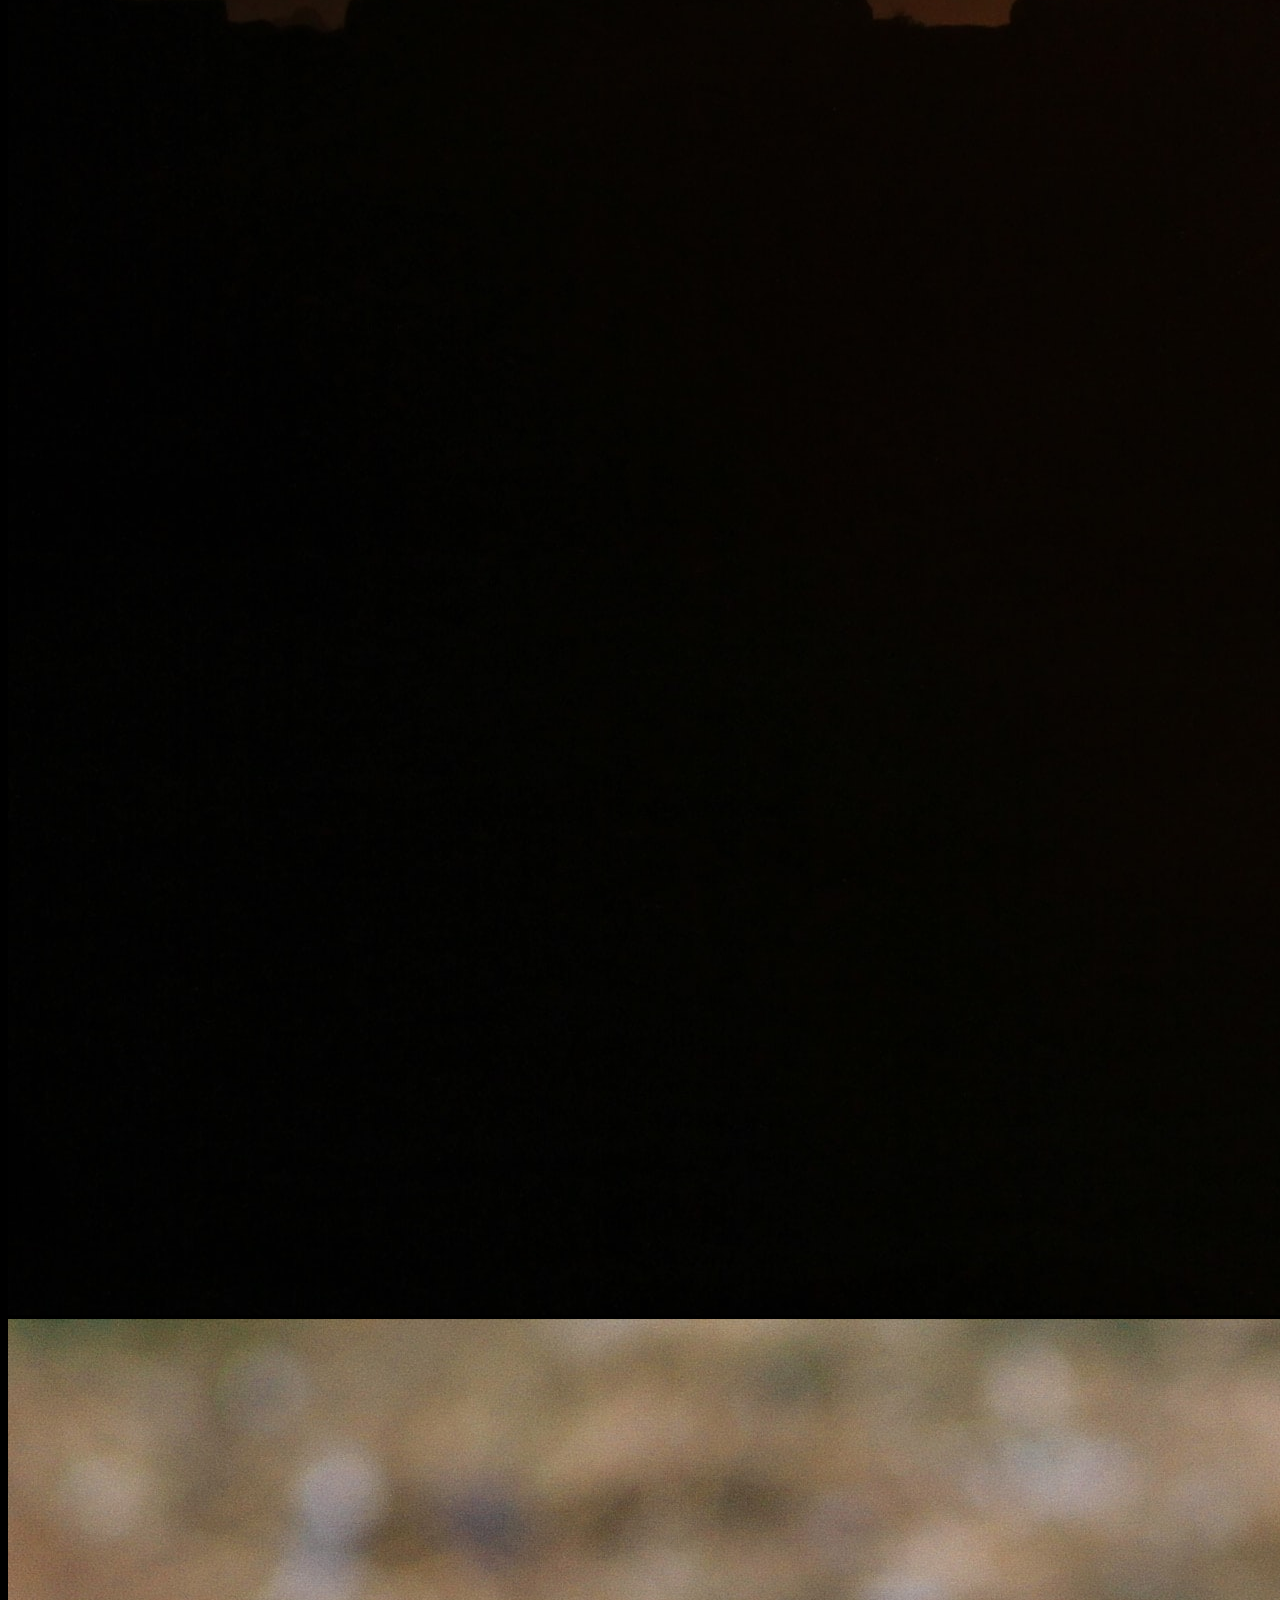
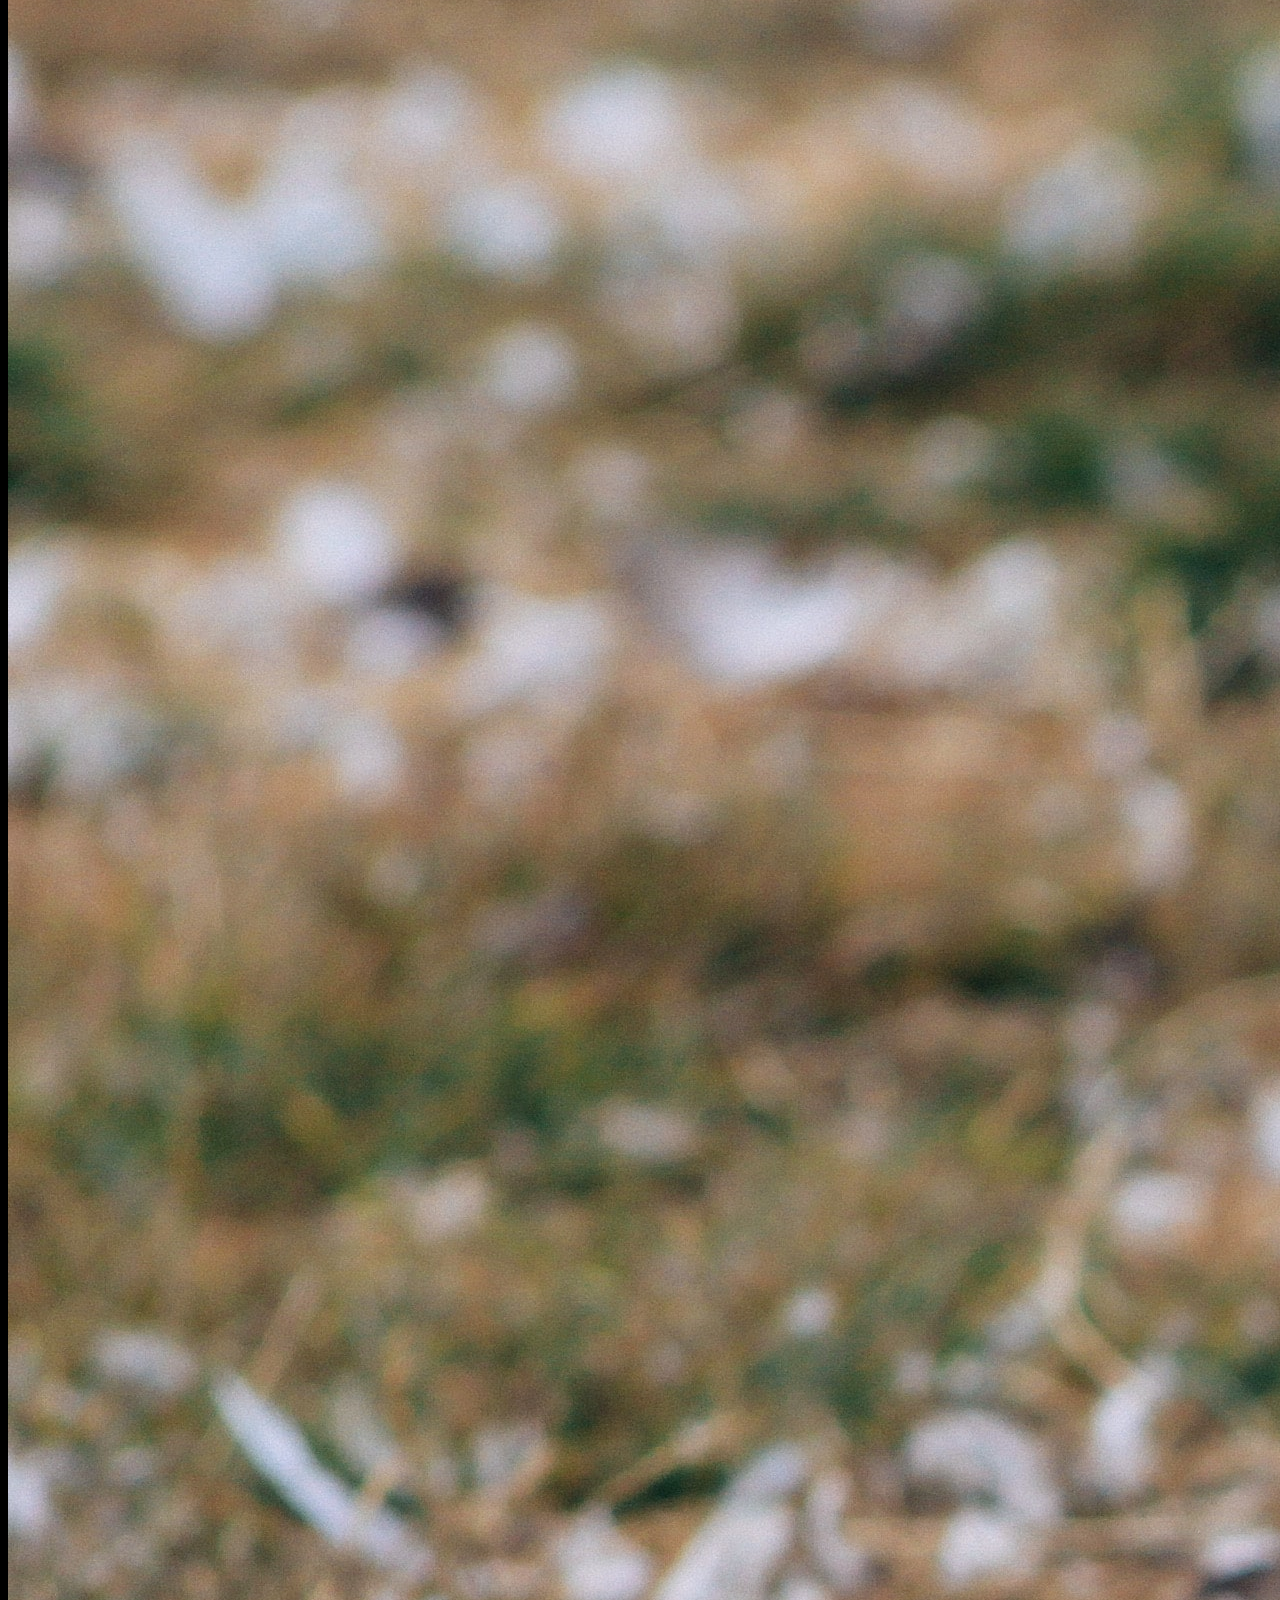
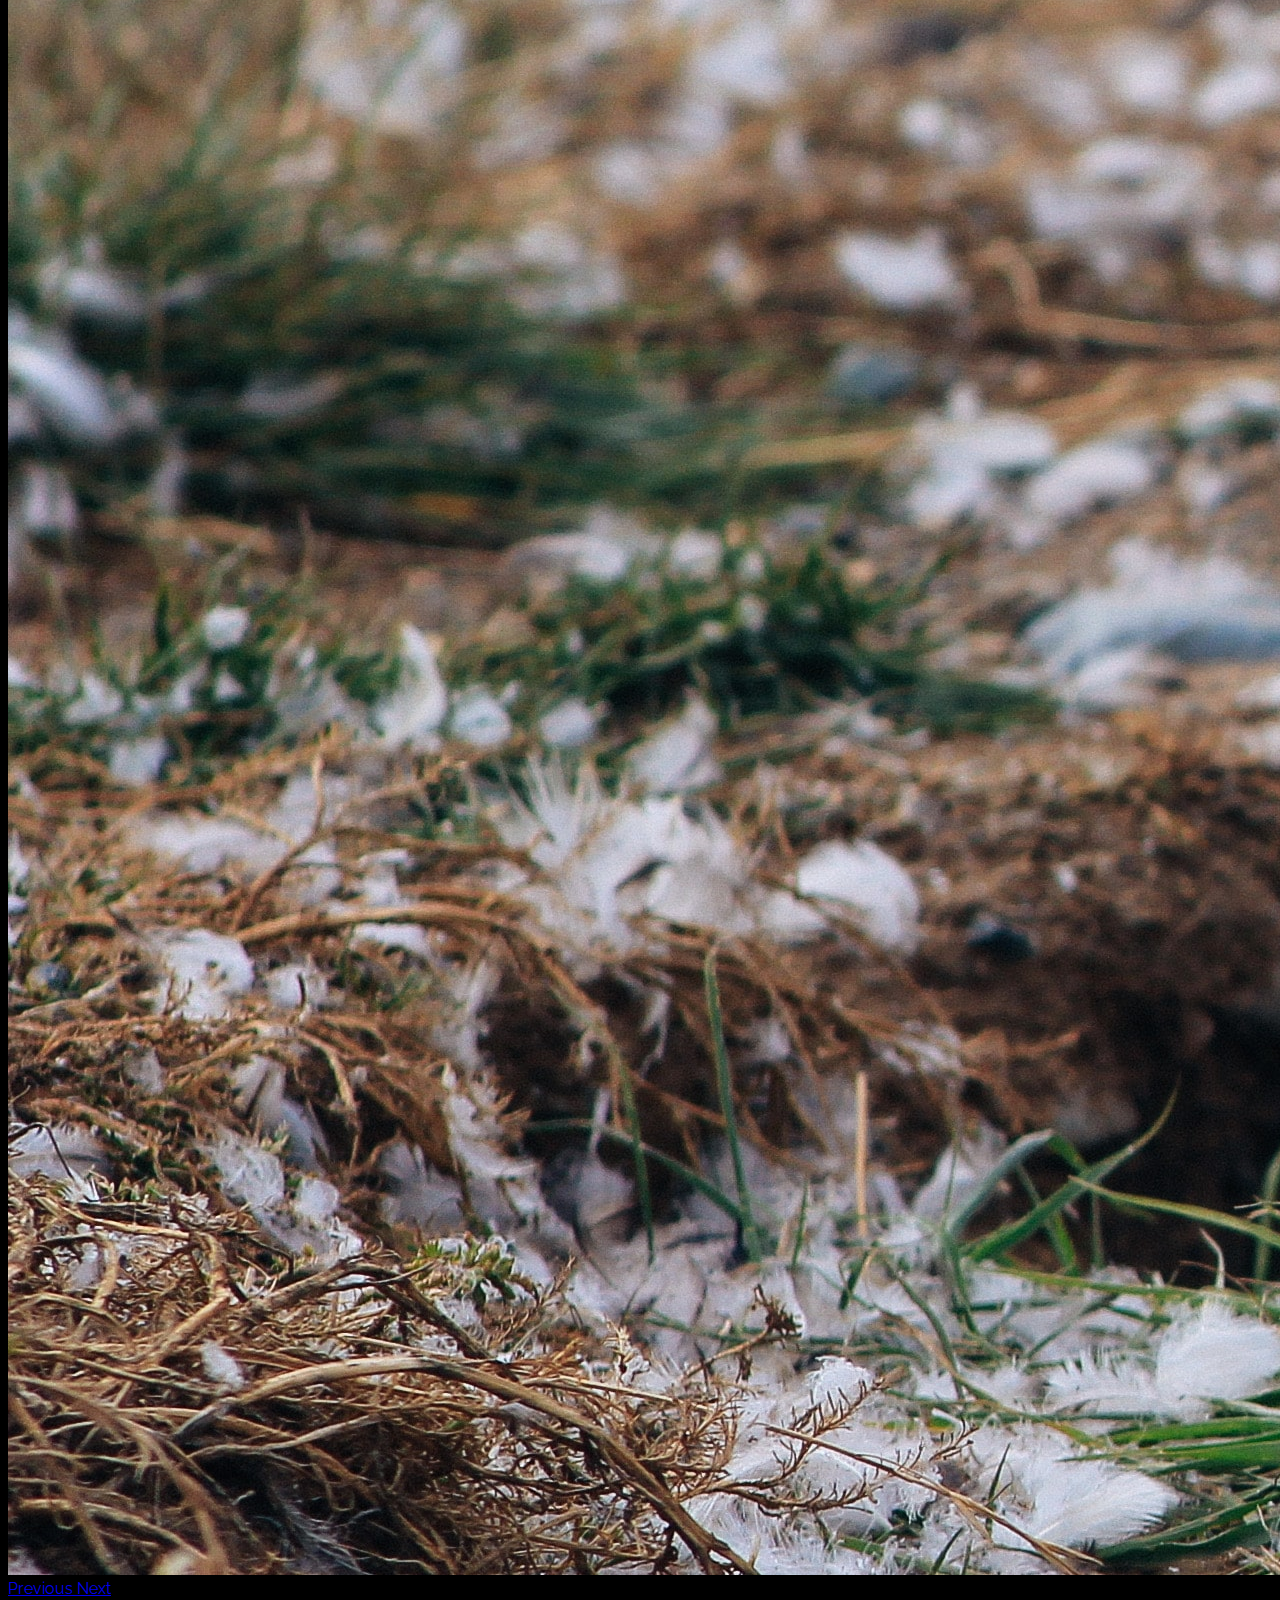
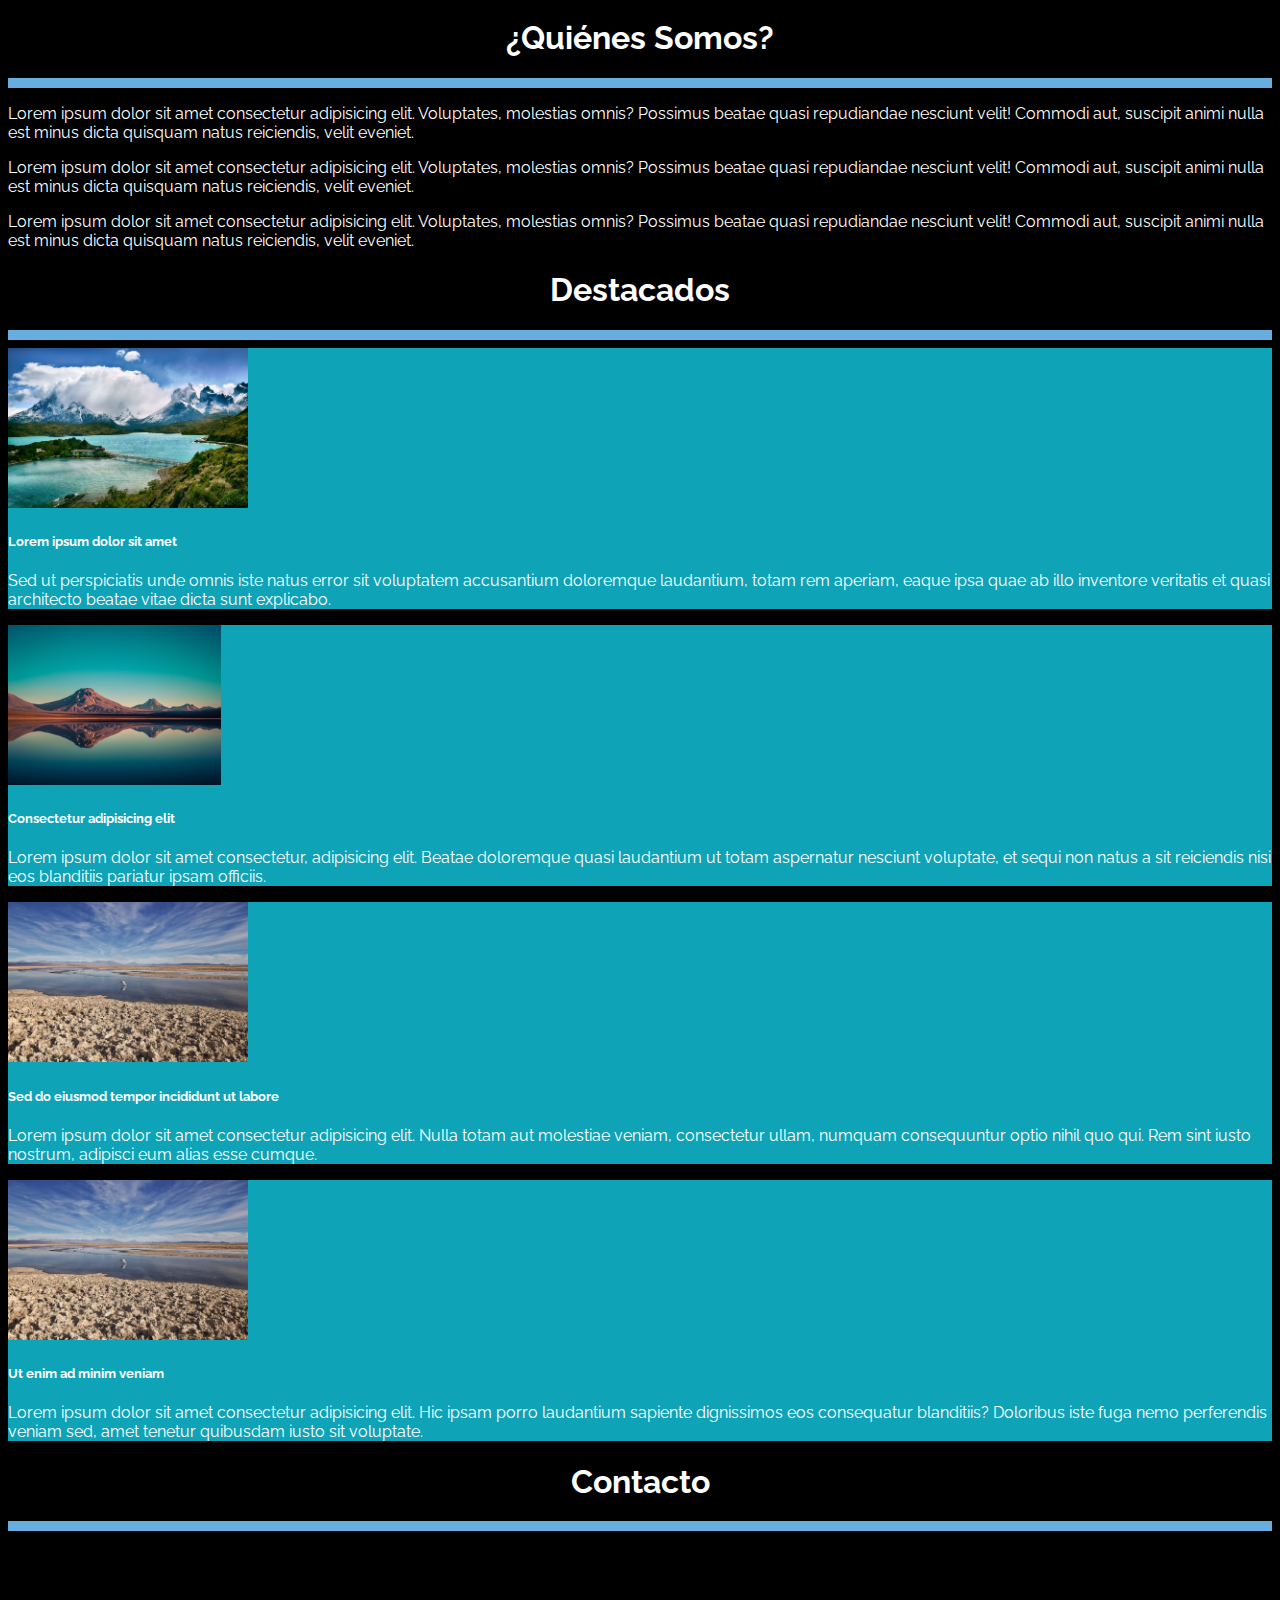
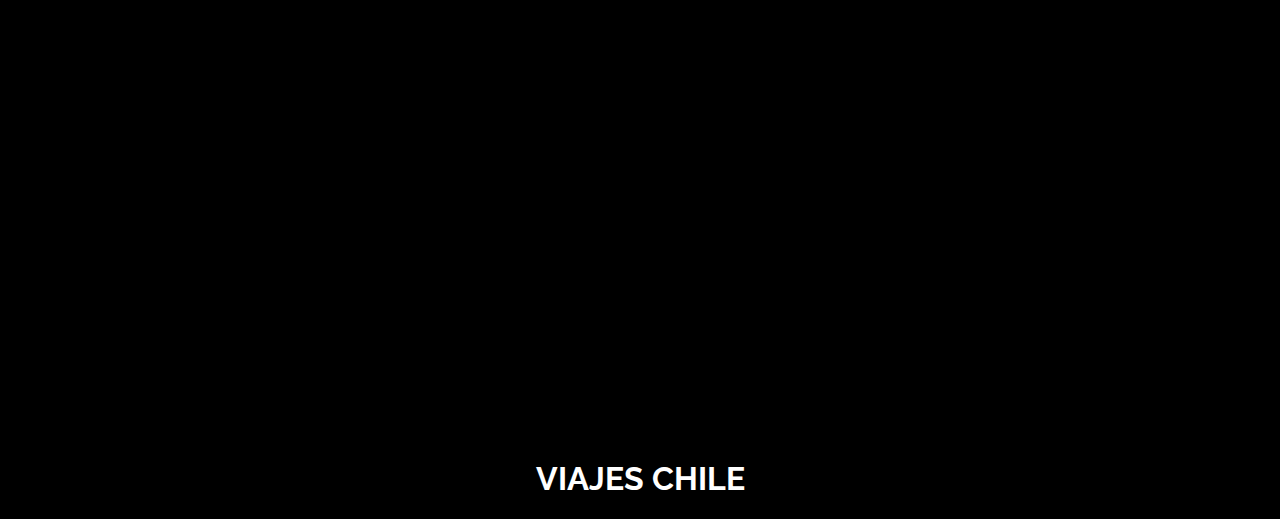
==== commit 1daab811: "se mejora navbar" ====
--- a/index.html
+++ b/index.html
@@ -26,22 +26,25 @@
                 <span>Viajes Chile</span>
 
             </a>
-
-
+            <button class="navbar-toggler" type="button" data-toggle="collapse" data-target="#navbarNavAltMarkup" aria-controls="navbarNavAltMarkup" aria-expanded="false" aria-label="Toggle navigation">
+                <span class="navbar-toggler-icon"></span>
+              </button>
             <div class="collapse navbar-collapse " id="navbarNav">
                 <div class="navbar-nav ml-auto">
-                    <a class="nav-link active " href="# ">Inicio <span class="sr-only ">(current)</span></a>
-                    <a class="nav-link " href="#nosotros">Quiénes Somos</a>
-                    <a class="nav-link " href="#destacados">Destacados</a>
-                    <a class="nav-link " href="#contacto">Contacto</a>
+                    <a class="nav-link active event " href="#inicio ">Inicio <span class="sr-only ">(current)</span></a>
+                    <a class="nav-link event" href="#nosotros">Quiénes Somos</a>
+                    <a class="nav-link event" href="#destacados">Destacados</a>
+                    <a class="nav-link event" href="#contacto">Contacto</a>
                 </div>
             </div>
         </div>
     </nav>
+
+
     <!--FIN BARRA DE NAVEGACION-->
     <section>
         <!--INICIO SECCION CARRUSEL -->
-        <div id="carrusel" class="carousel slide" data-ride="carousel">
+        <div id="inicio" class="carousel slide" data-ride="carousel">
             <div class="carousel-inner">
                 <div class="carousel-item active">
                     <img src="assets/img/carousel1.jpg" class="d-block w-100" alt="viaja con nosotros">
@@ -65,7 +68,7 @@
         <!--FIN SECCION CARRUSEL -->
 
         <!--INICIO SECCION QUIENES SOMOS -->
-        <div class="container my-5">
+        <div class="container my-5 d-none d-sm-none d-md-block">
 
             <h1 id="nosotros">¿Quiénes Somos?</h1>
             <hr noshade="noshade" size="10" color="#67AEE0" />
@@ -189,6 +192,7 @@
     <script src="https://code.jquery.com/jquery-3.5.1.slim.min.js " integrity="sha384-DfXdz2htPH0lsSSs5nCTpuj/zy4C+OGpamoFVy38MVBnE+IbbVYUew+OrCXaRkfj " crossorigin="anonymous "></script>
     <script src="https://cdn.jsdelivr.net/npm/popper.js@1.16.1/dist/umd/popper.min.js " integrity="sha384-9/reFTGAW83EW2RDu2S0VKaIzap3H66lZH81PoYlFhbGU+6BZp6G7niu735Sk7lN " crossorigin="anonymous "></script>
     <script src="https://cdn.jsdelivr.net/npm/bootstrap@4.5.3/dist/js/bootstrap.min.js " integrity="sha384-w1Q4orYjBQndcko6MimVbzY0tgp4pWB4lZ7lr30WKz0vr/aWKhXdBNmNb5D92v7s " crossorigin="anonymous "></script>
+    <script src="https://code.jquery.com/jquery-3.6.0.min.js" integrity="sha256-/xUj+3OJU5yExlq6GSYGSHk7tPXikynS7ogEvDej/m4=" crossorigin="anonymous"></script>
     <link rel="stylesheet" href="assets/css/style.css">
     <script src="assets/js/main.js "></script>
 </body>
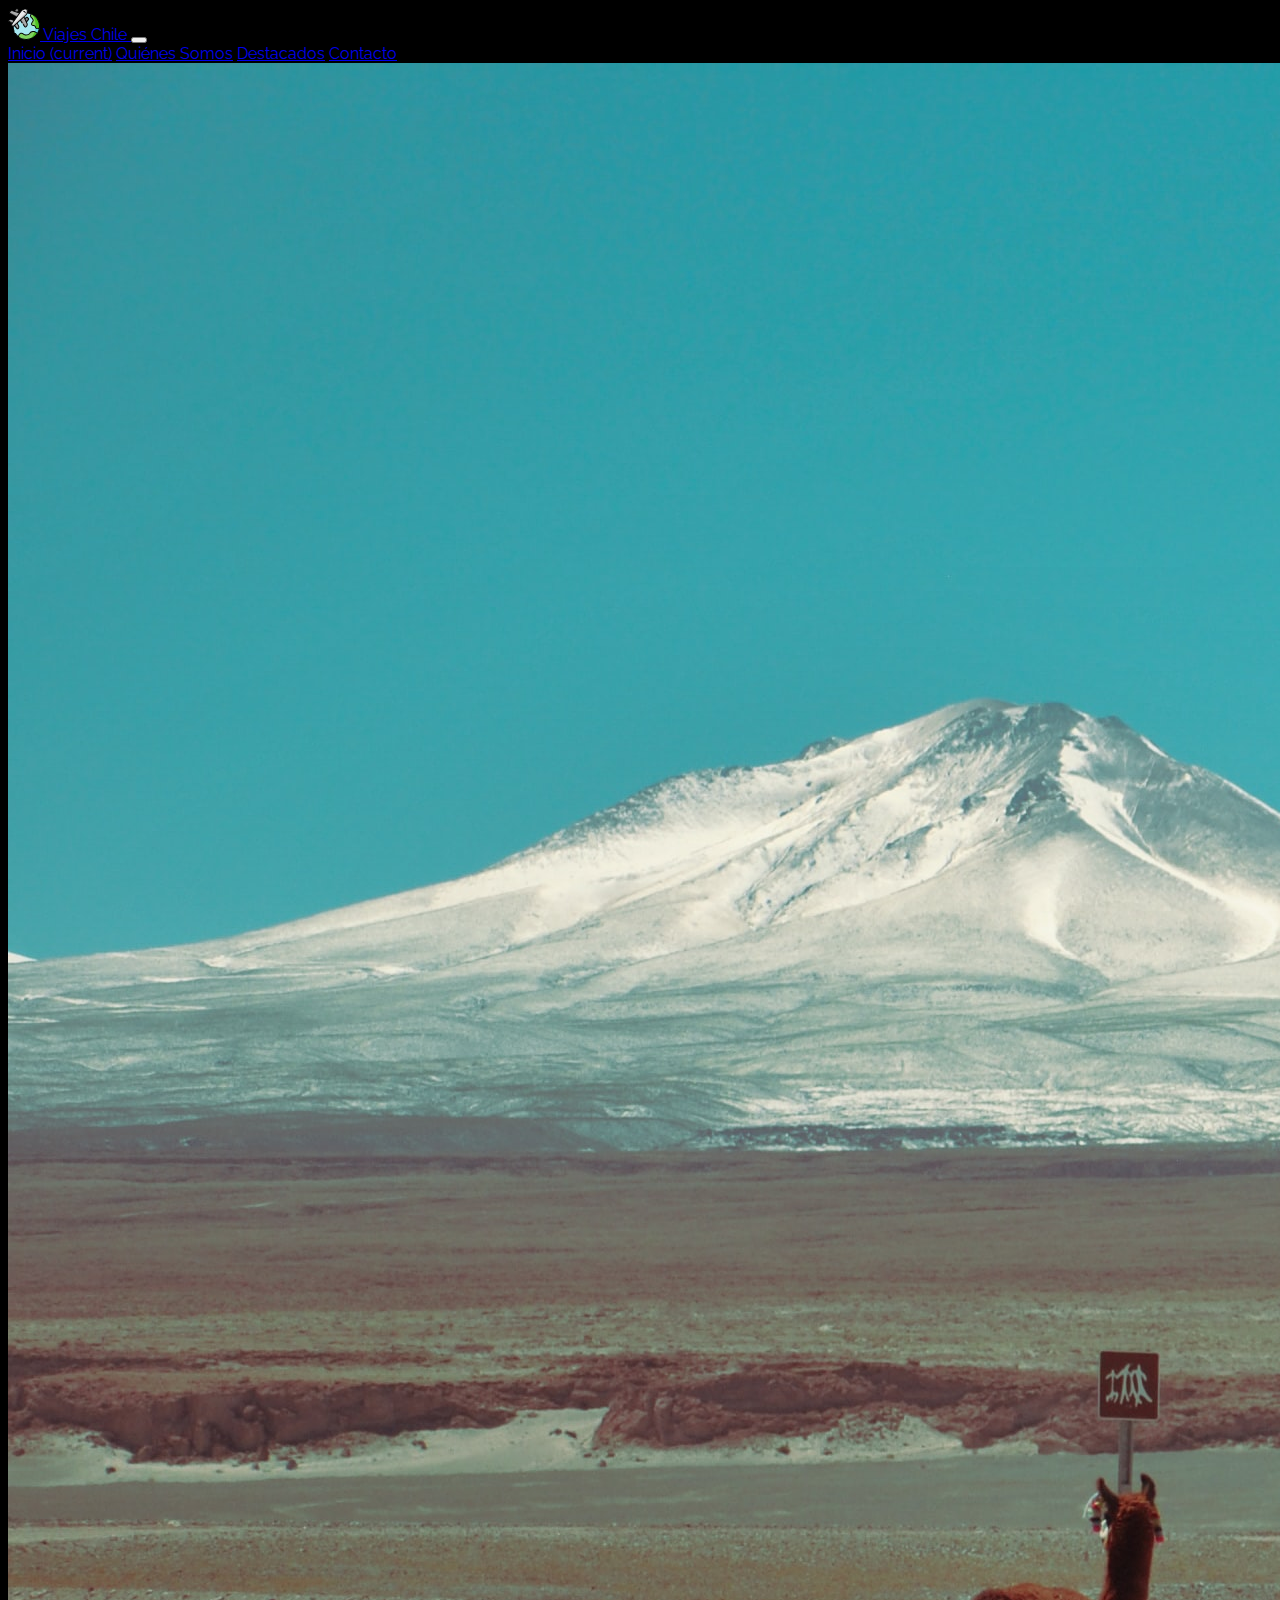
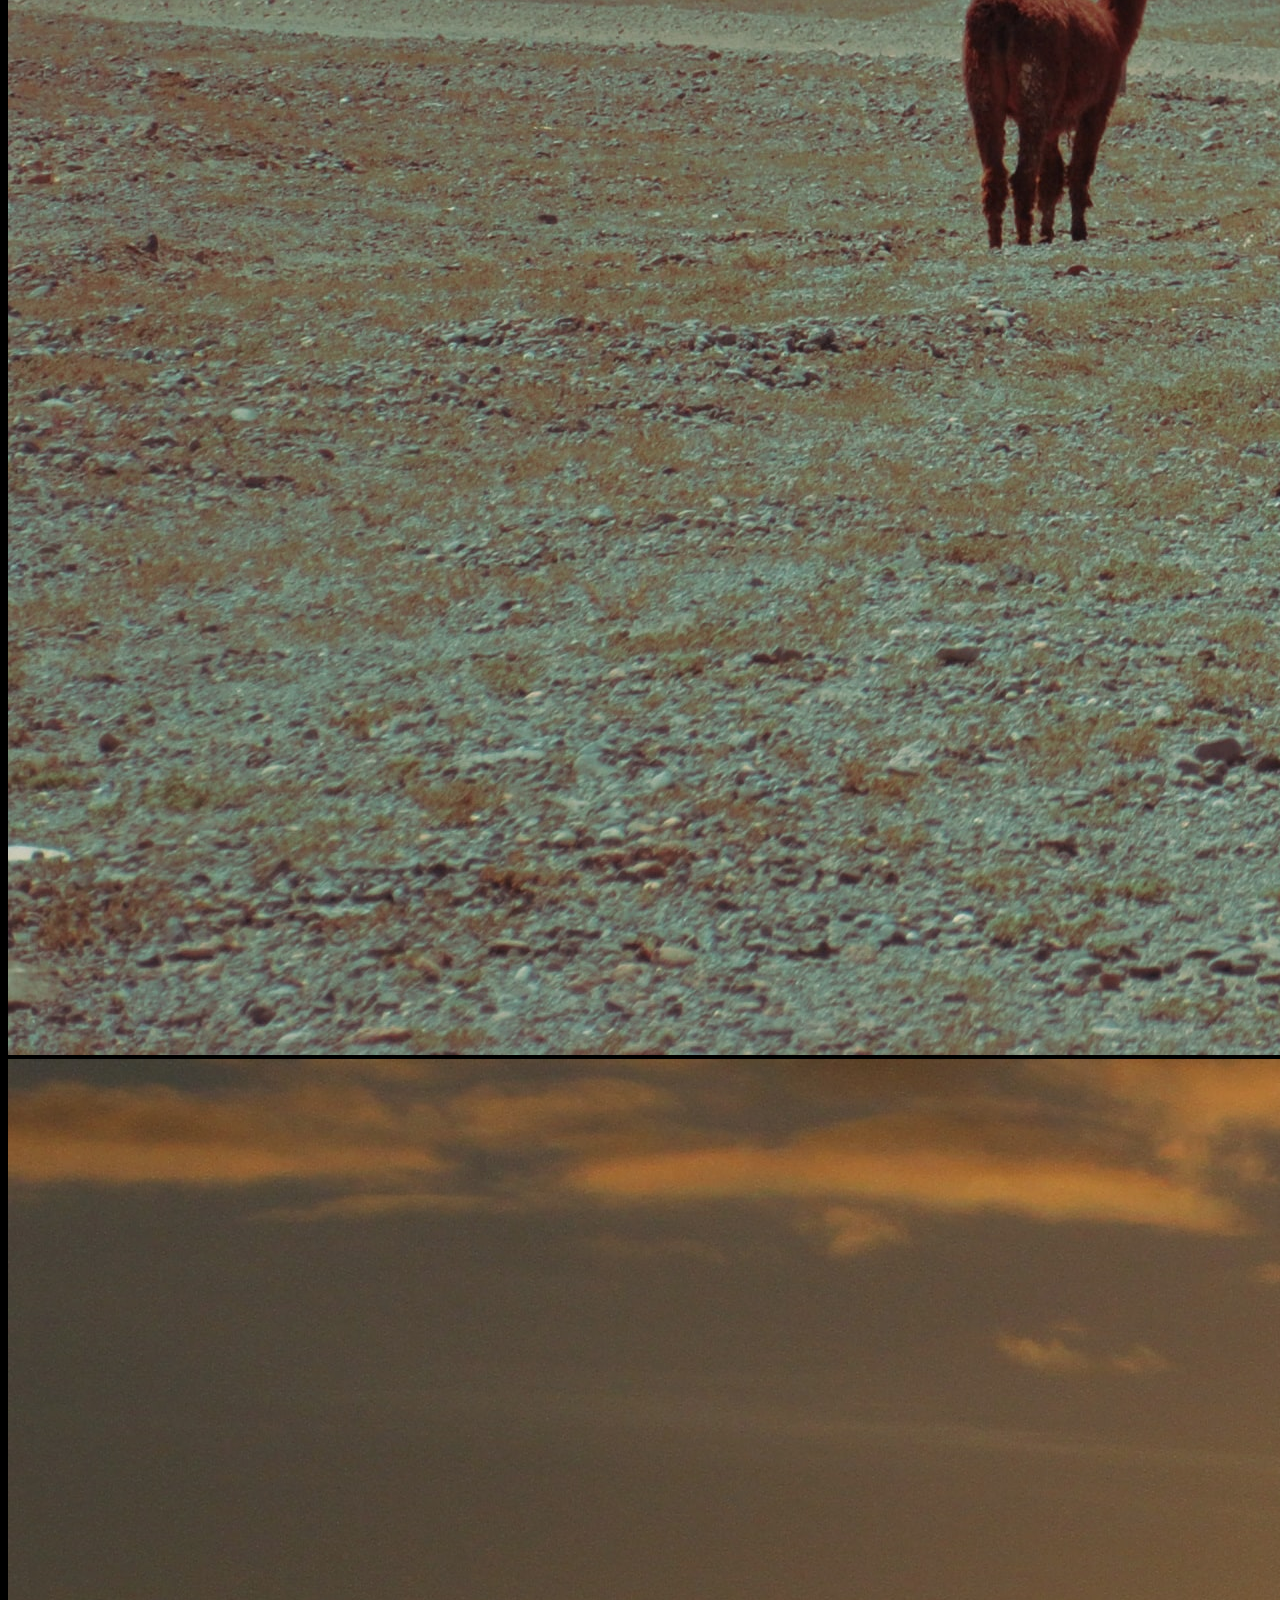
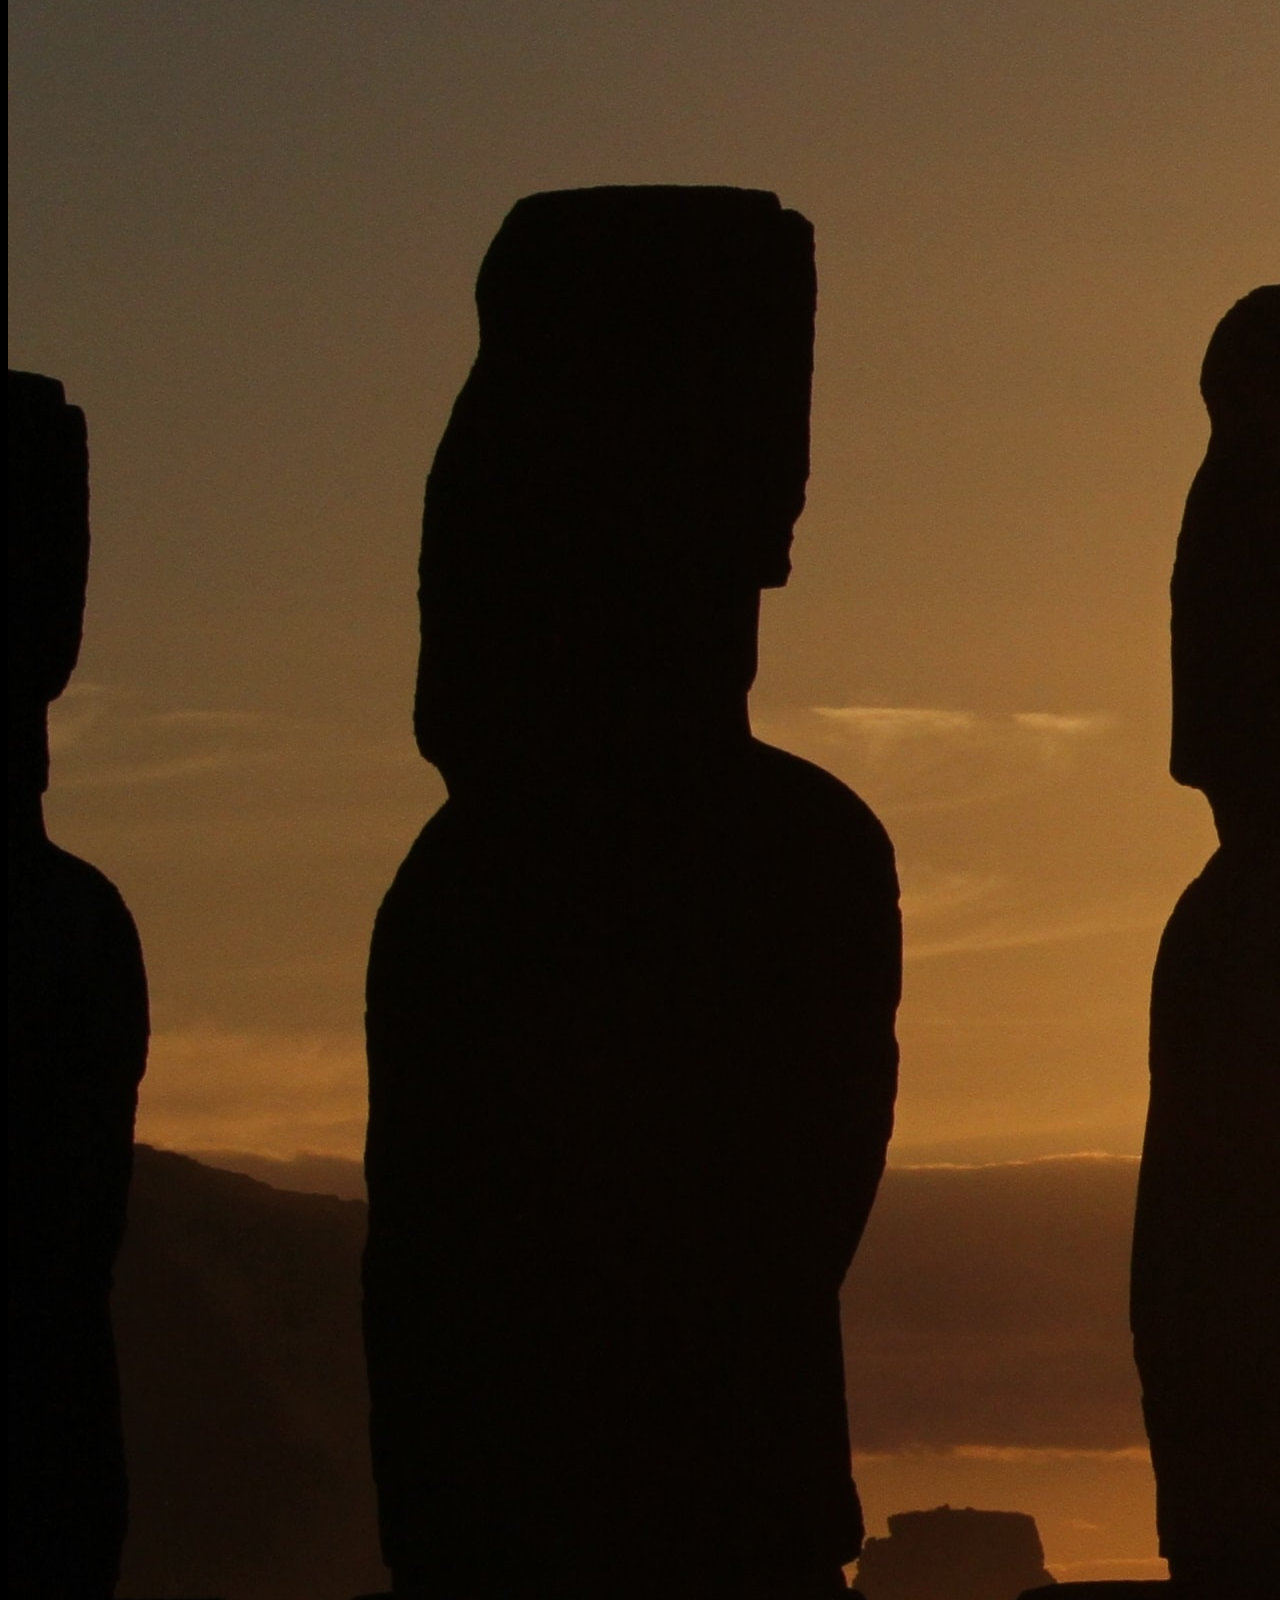
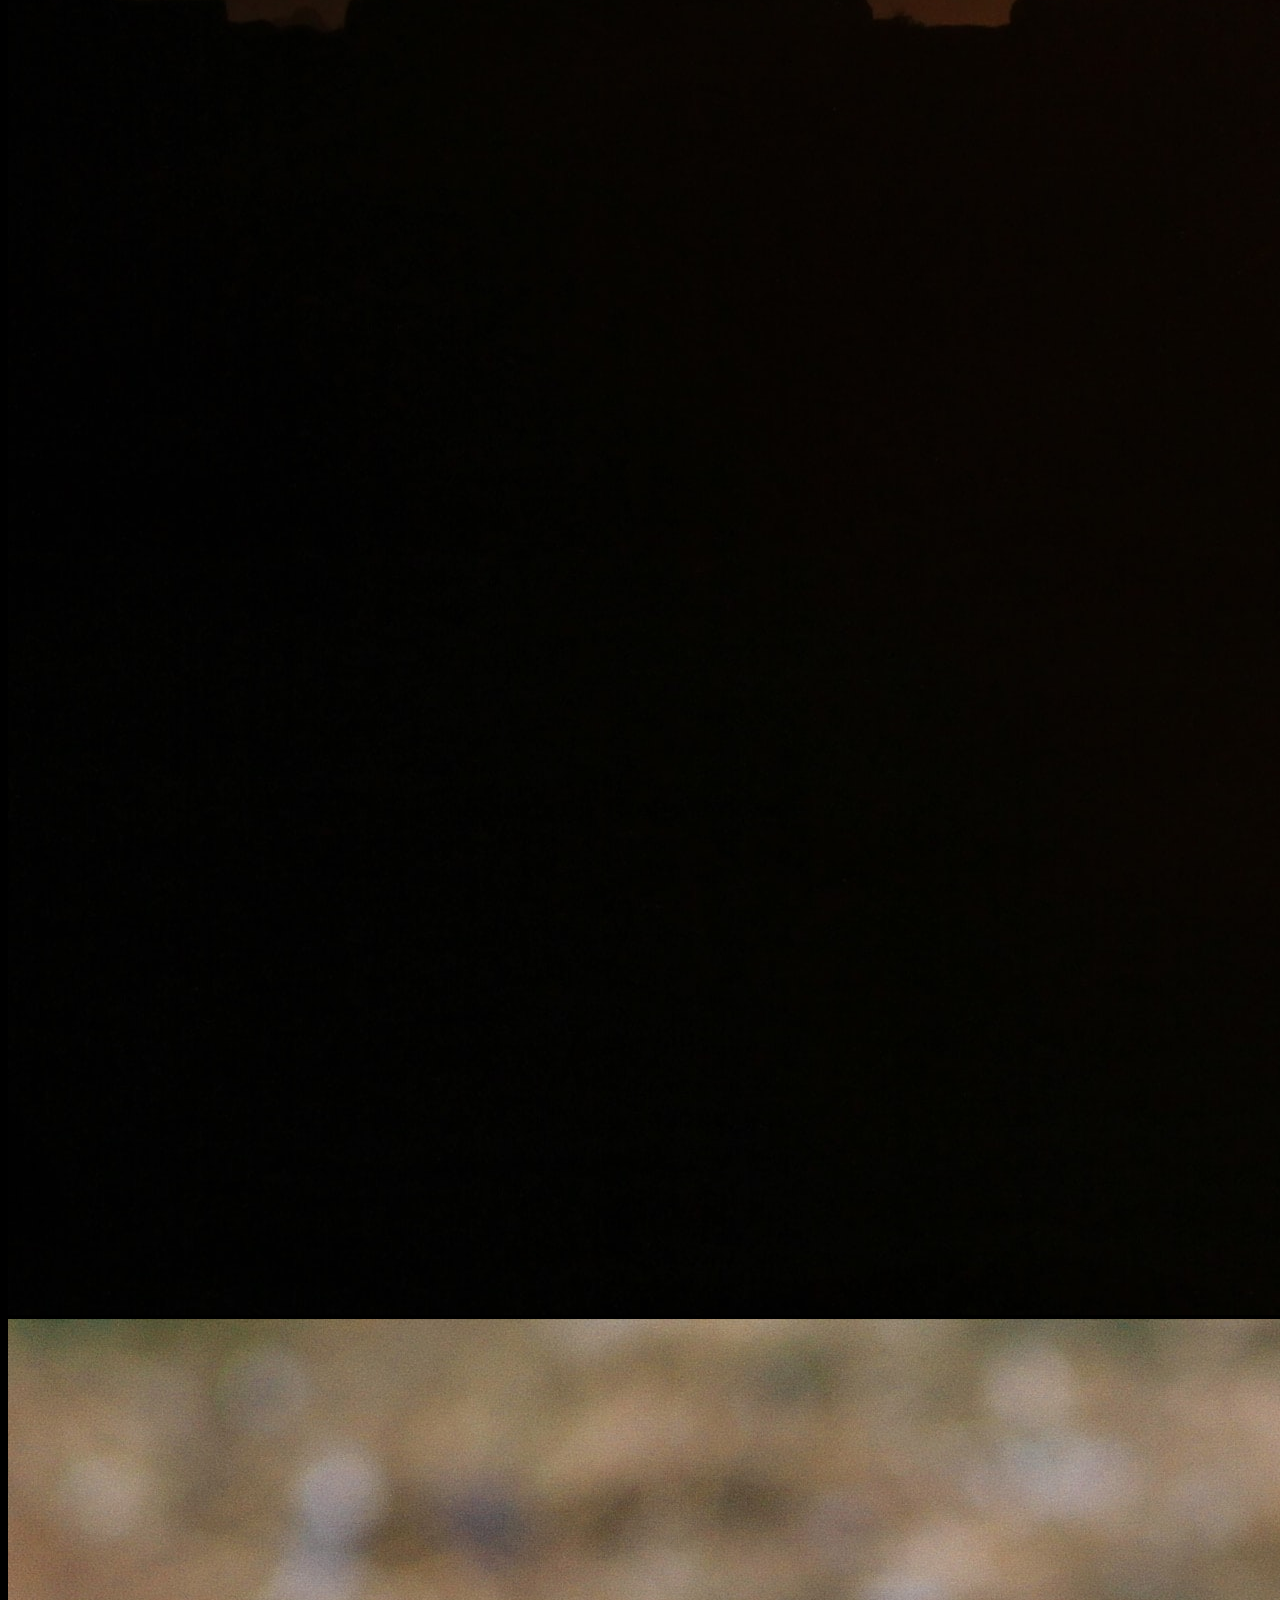
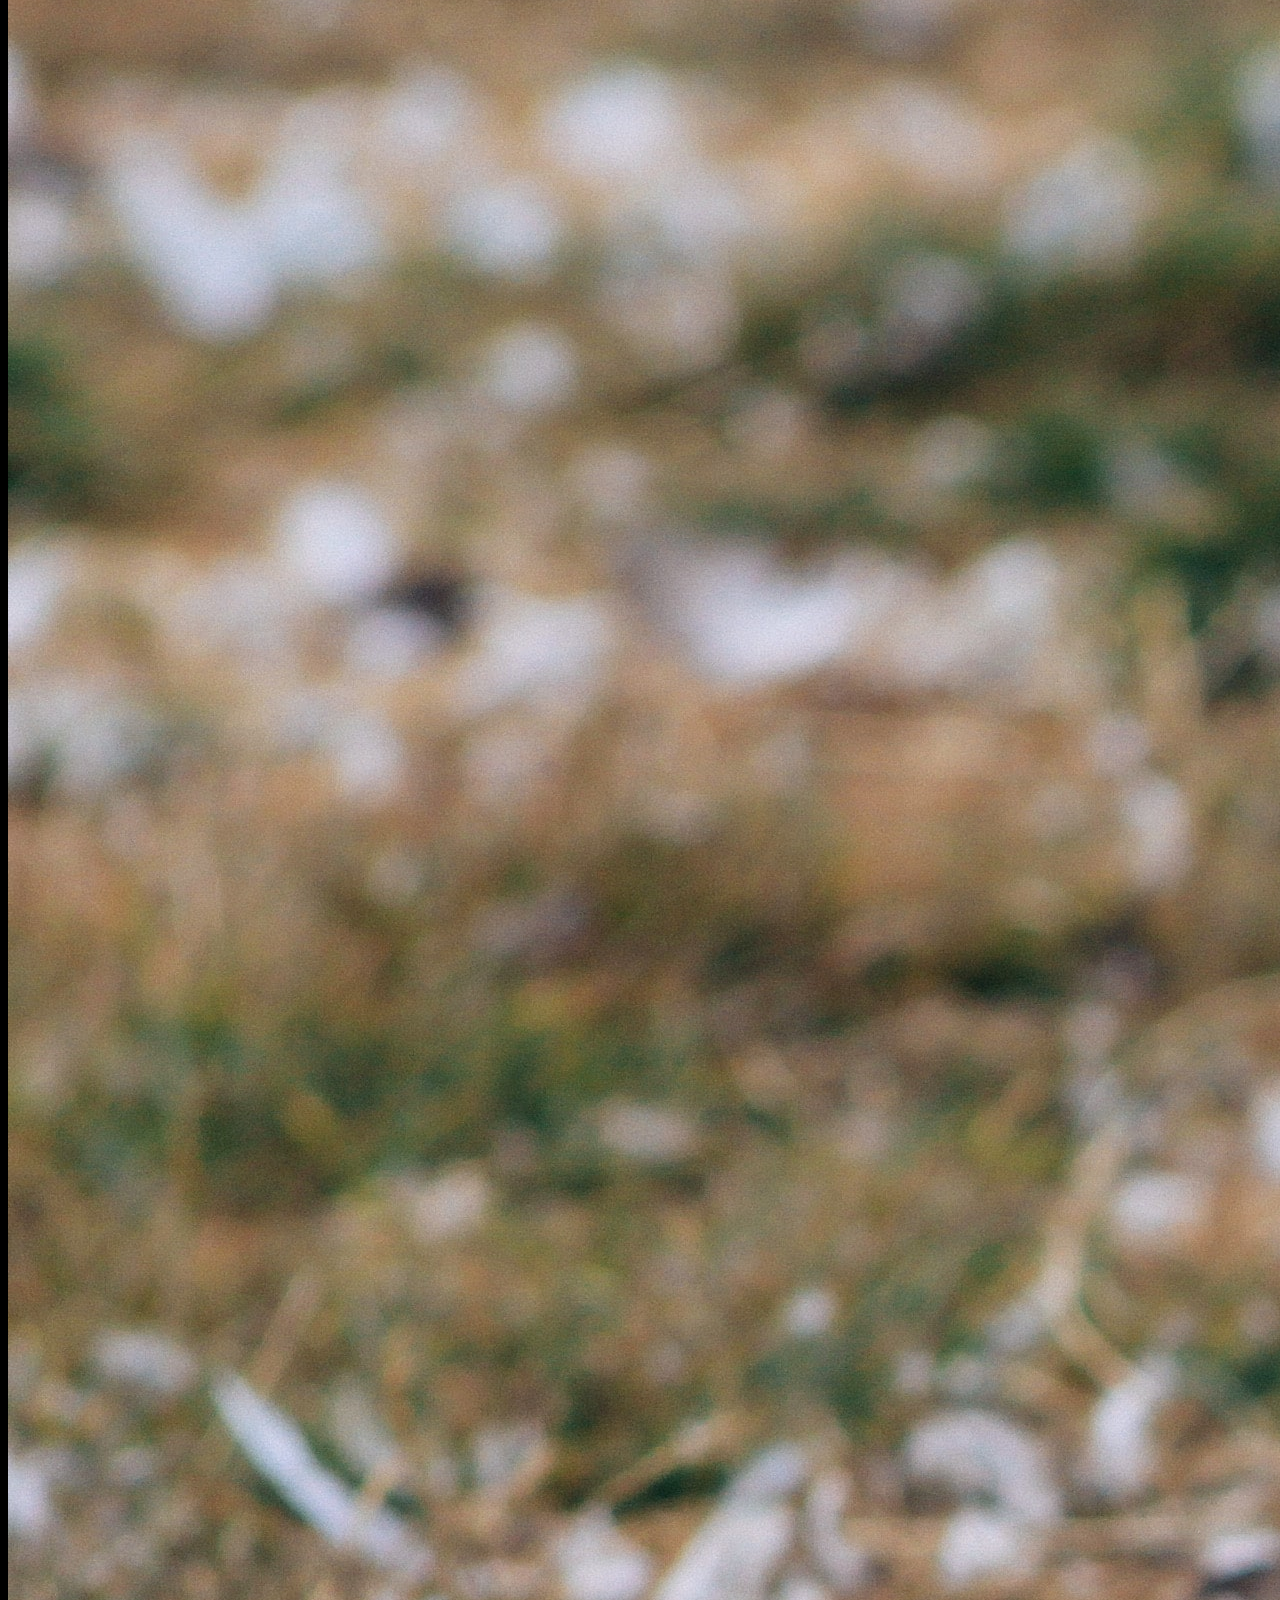
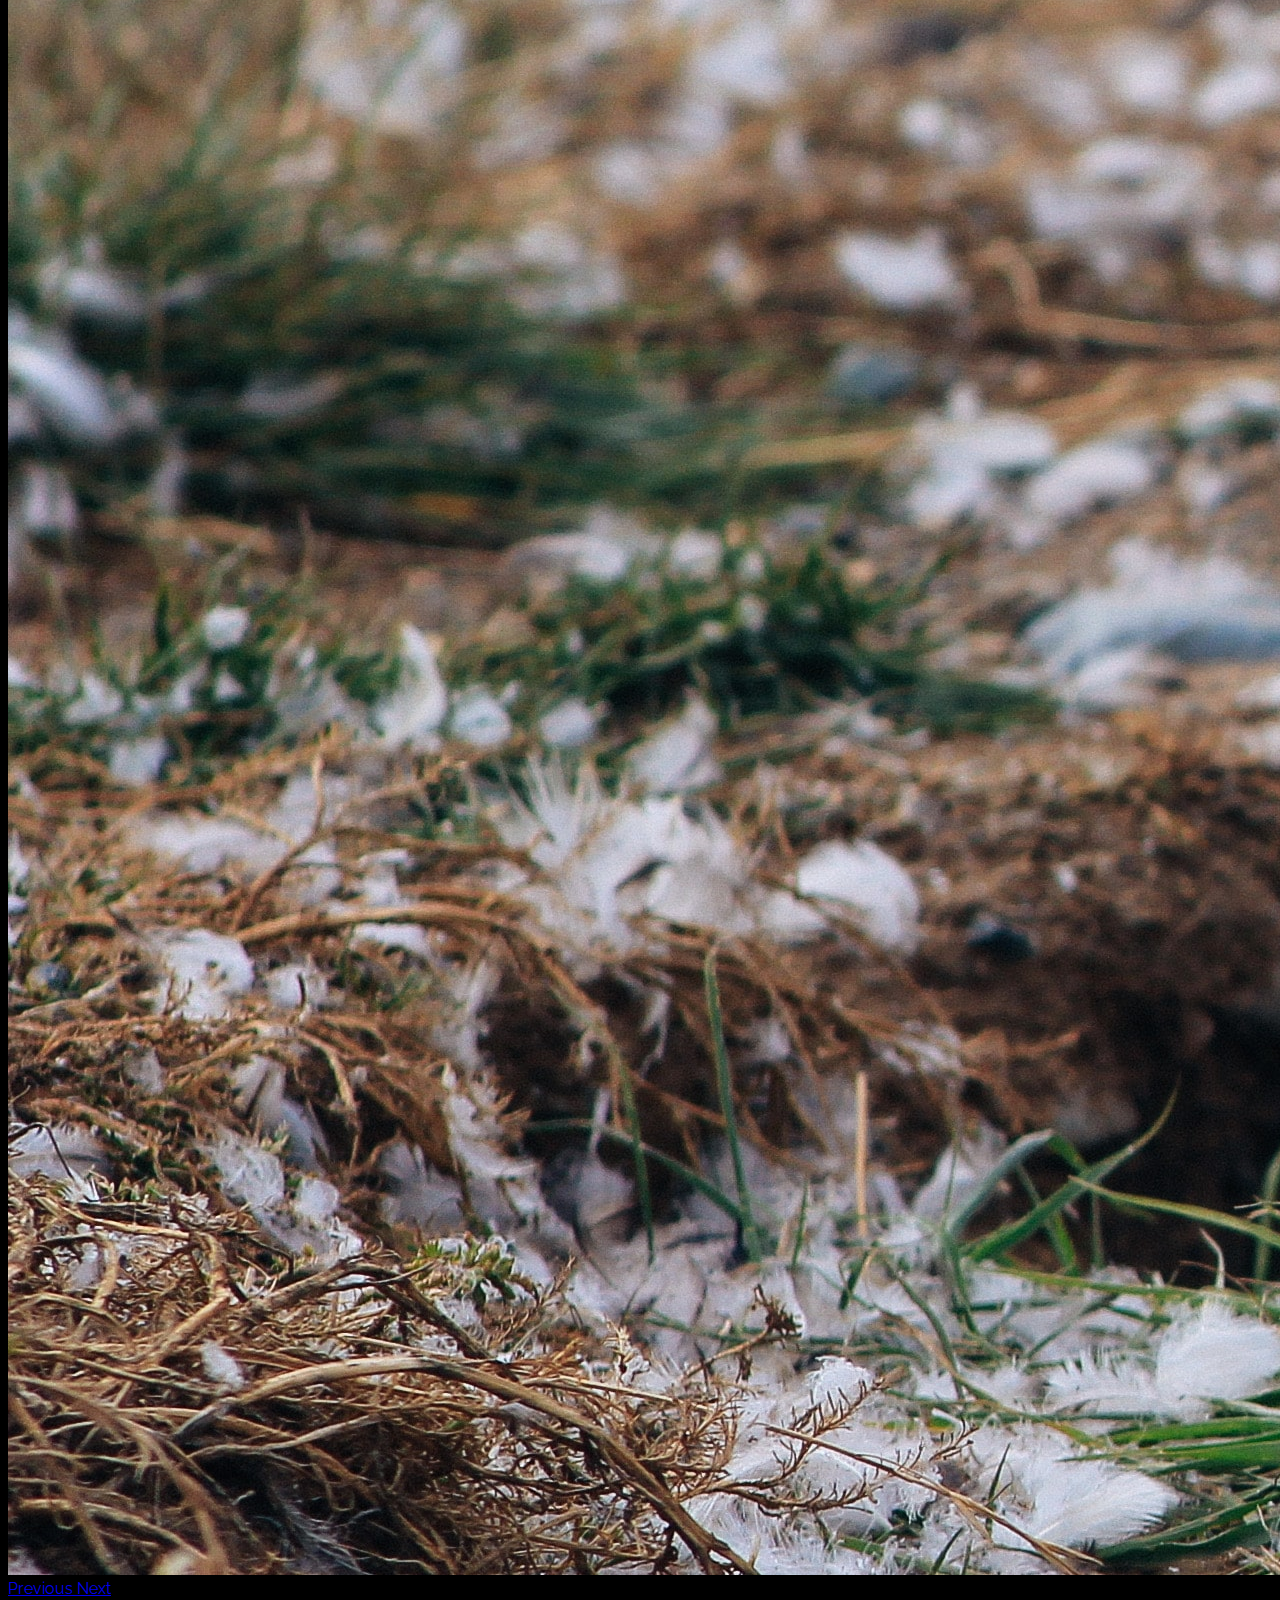
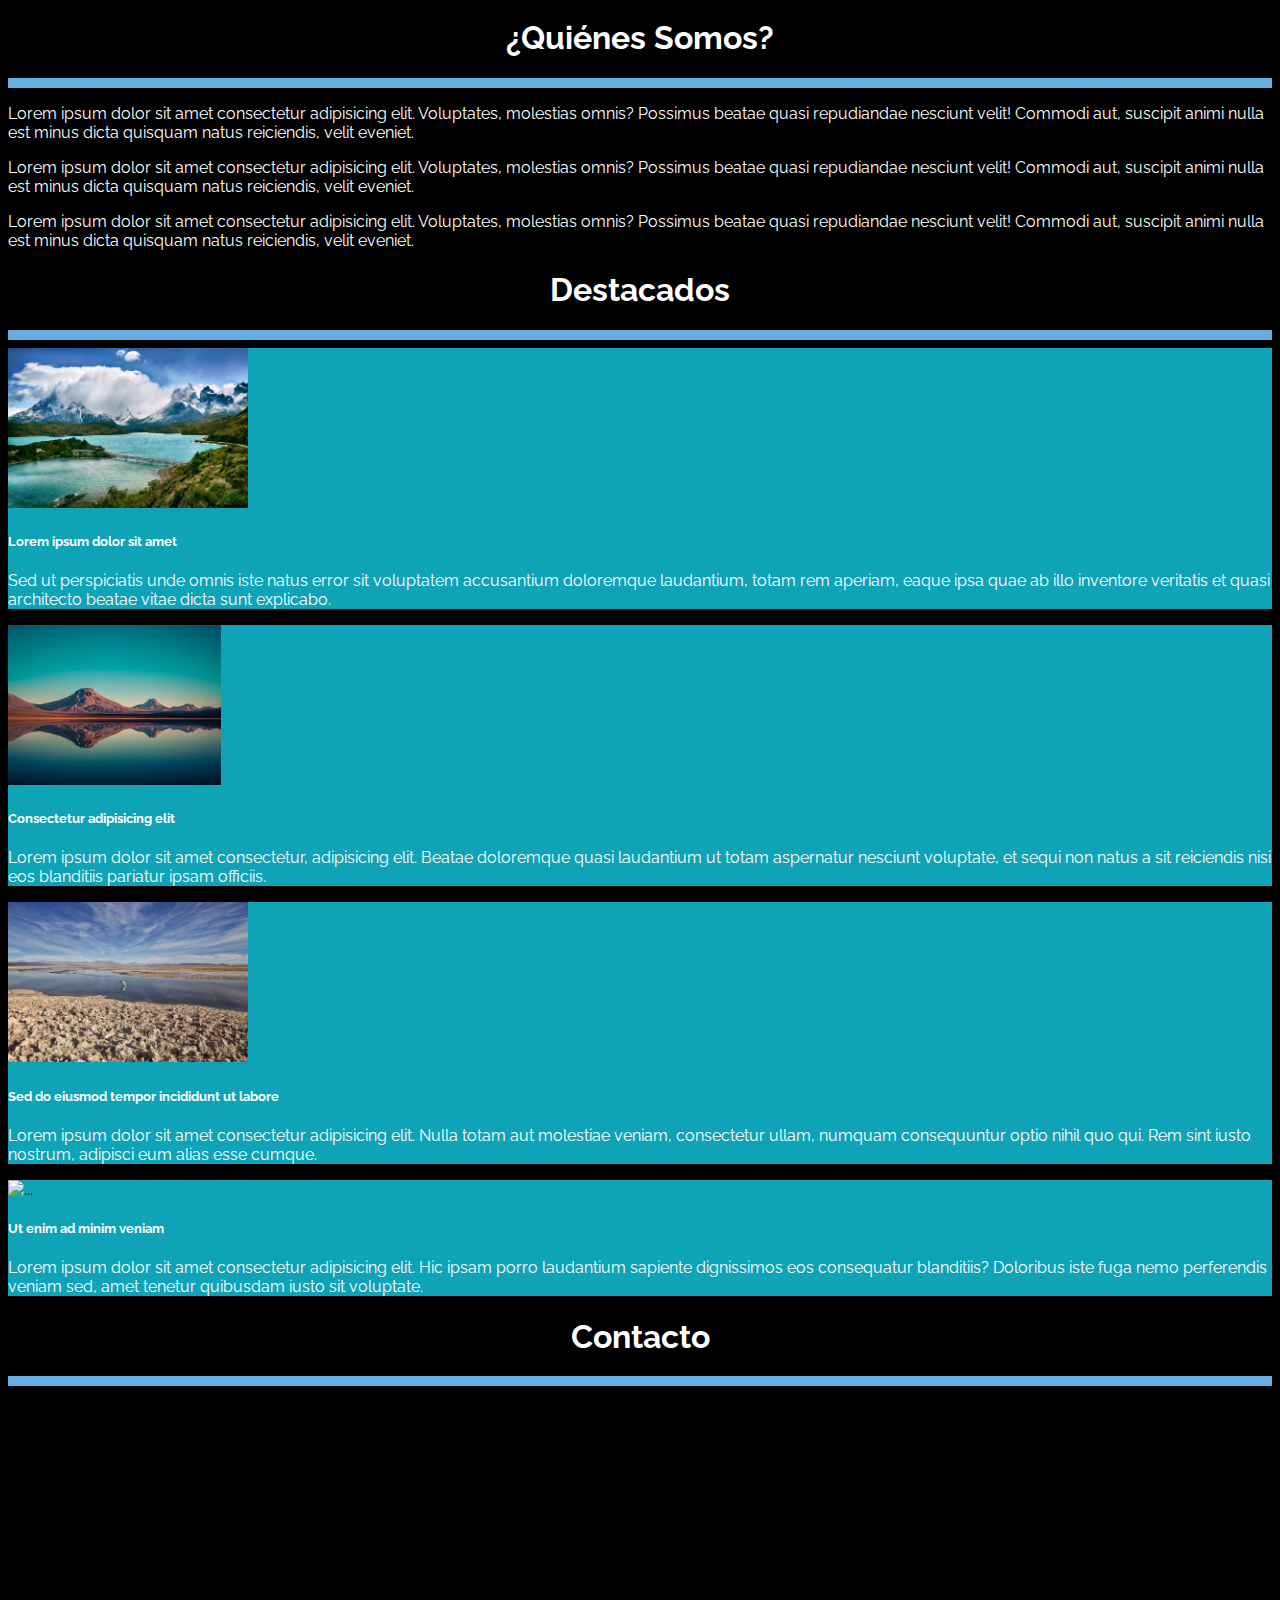
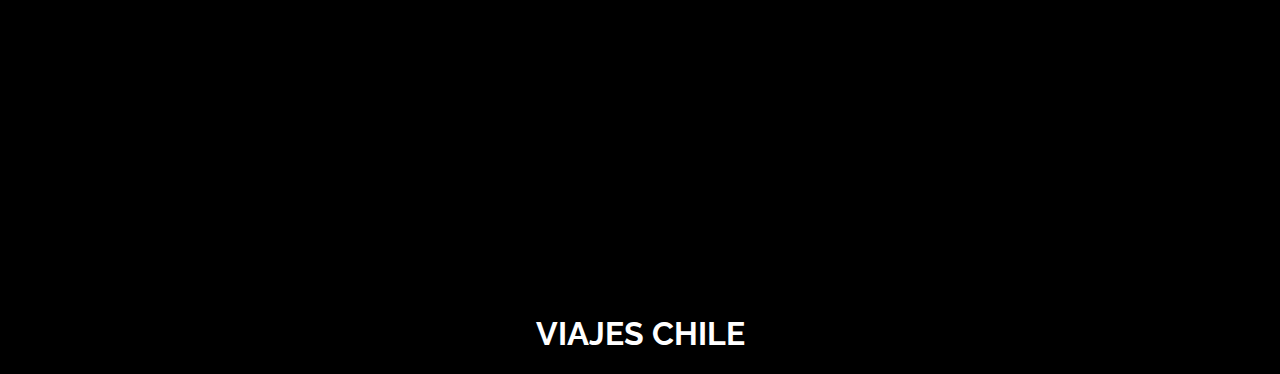
==== commit 5d703447: "se agregan iconos en quienes somos" ====
--- a/index.html
+++ b/index.html
@@ -29,7 +29,7 @@
             <button class="navbar-toggler" type="button" data-toggle="collapse" data-target="#navbarNavAltMarkup" aria-controls="navbarNavAltMarkup" aria-expanded="false" aria-label="Toggle navigation">
                 <span class="navbar-toggler-icon"></span>
               </button>
-            <div class="collapse navbar-collapse " id="navbarNav">
+            <div class="collapse navbar-collapse " id="navbarNavAltMarkup">
                 <div class="navbar-nav ml-auto">
                     <a class="nav-link active event " href="#inicio ">Inicio <span class="sr-only ">(current)</span></a>
                     <a class="nav-link event" href="#nosotros">Quiénes Somos</a>
@@ -75,15 +75,15 @@
 
             <div class="row">
                 <div class="col-md-4">
-                    <span id="icono" style="font-size: 2em;"><i class="fas fa-eye icono"></i></span>
+                    <span style="font-size: 2em;"><i class="fas fa-plane icono"></i></span>
                     <p>Lorem ipsum dolor sit amet consectetur adipisicing elit. Voluptates, molestias omnis? Possimus beatae quasi repudiandae nesciunt velit! Commodi aut, suscipit animi nulla est minus dicta quisquam natus reiciendis, velit eveniet.</p>
                 </div>
                 <div class="col-md-4">
                     <p>Lorem ipsum dolor sit amet consectetur adipisicing elit. Voluptates, molestias omnis? Possimus beatae quasi repudiandae nesciunt velit! Commodi aut, suscipit animi nulla est minus dicta quisquam natus reiciendis, velit eveniet.</p>
-                    <span id="icono" style="font-size: 2em;"><i class="fas fa-eye icono"></i></span>
+                    <span style="font-size: 2em;"><i class="fas fa-mountain icono"></i></span>
                 </div>
                 <div class="col-md-4">
-                    <span id="icono" style="font-size: 2em;"><i class="fas fa-eye icono"></i></span>
+                    <span style="font-size: 2em;"><i class="fas fa-route icono"></i></span>
                     <p>Lorem ipsum dolor sit amet consectetur adipisicing elit. Voluptates, molestias omnis? Possimus beatae quasi repudiandae nesciunt velit! Commodi aut, suscipit animi nulla est minus dicta quisquam natus reiciendis, velit eveniet.</p>
 
                 </div>
@@ -129,7 +129,7 @@
 
                 </div>
                 <div class="card my-5 border-light tarjeta">
-                    <img src="assets/img/card3.jpg" class="card-img-top imagen" alt="...">
+                    <img src="assets/img/card4.jpg" class="card-img-top imagen" alt="...">
                     <div class="card-body">
                         <h5 class="card-title titulo-tarjeta">Ut enim ad minim veniam</h5>
                         <p class="card-text"><span class="d-inline-block ">
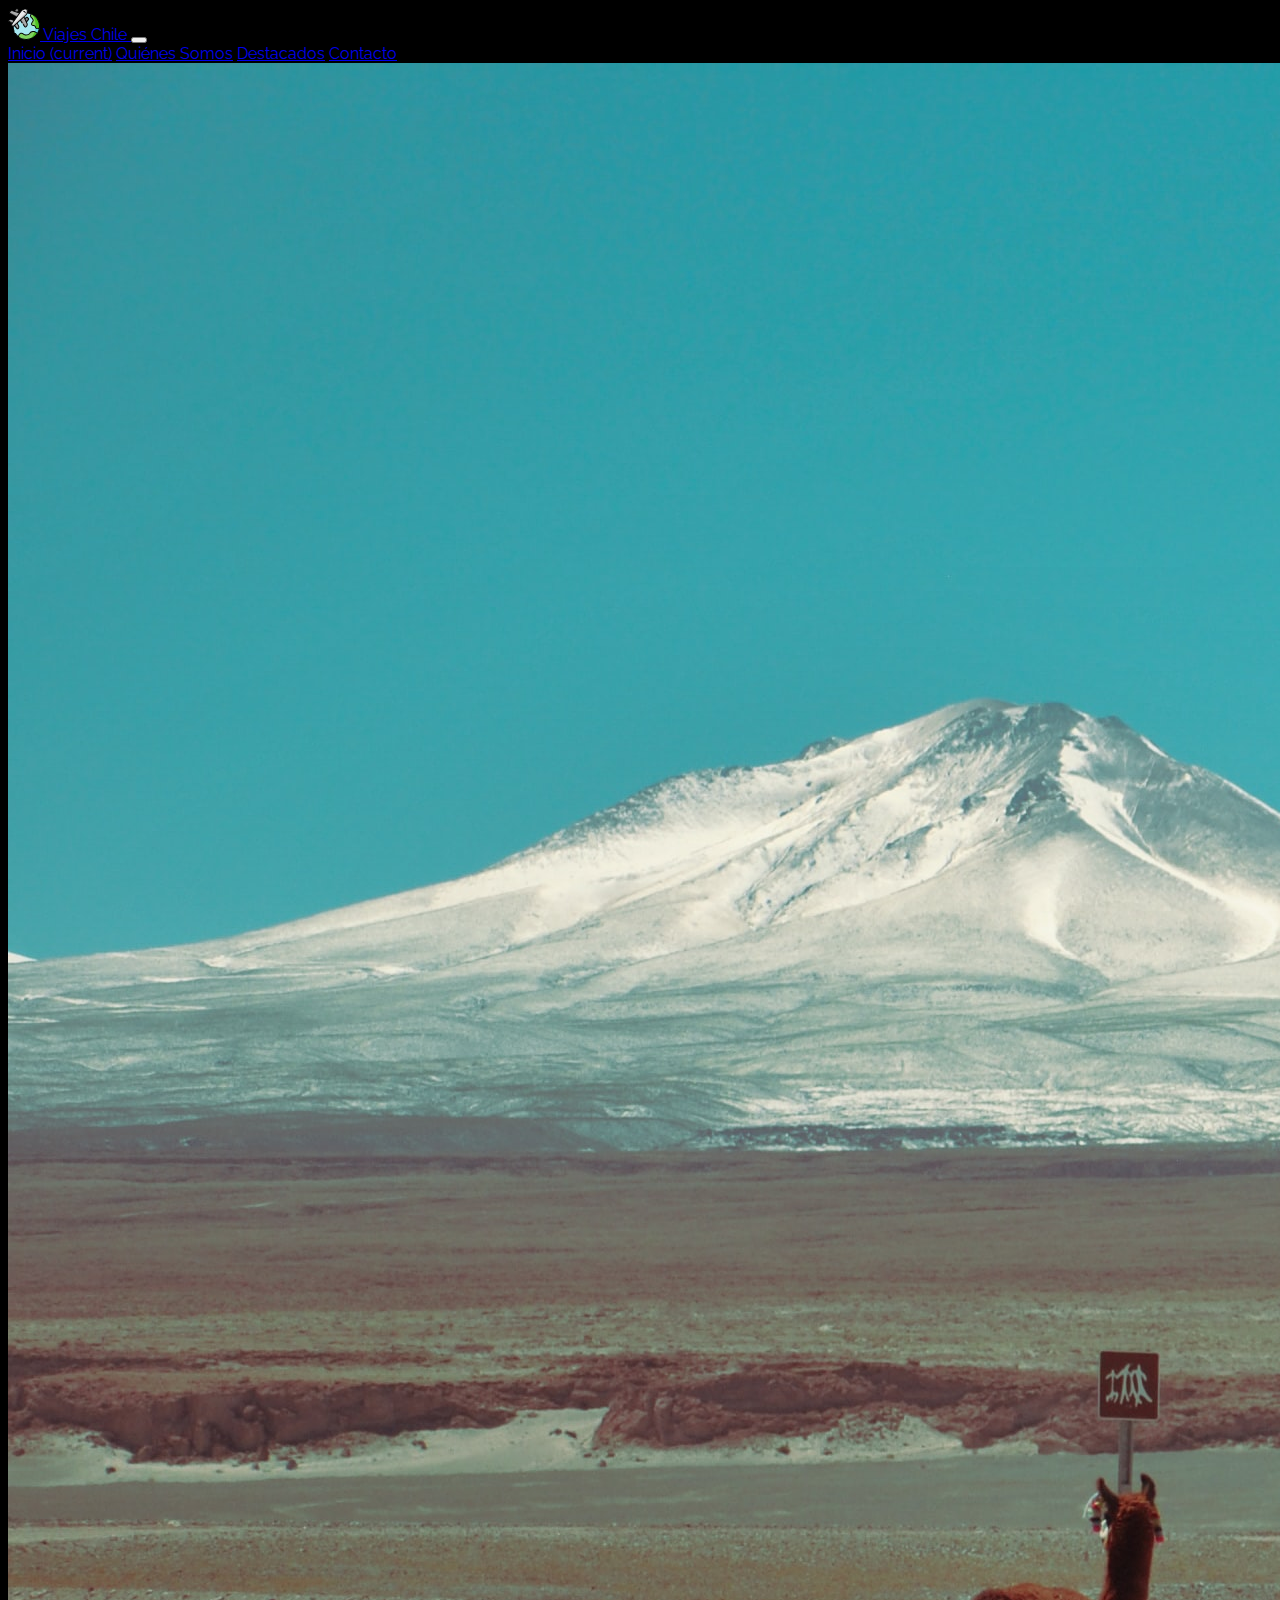
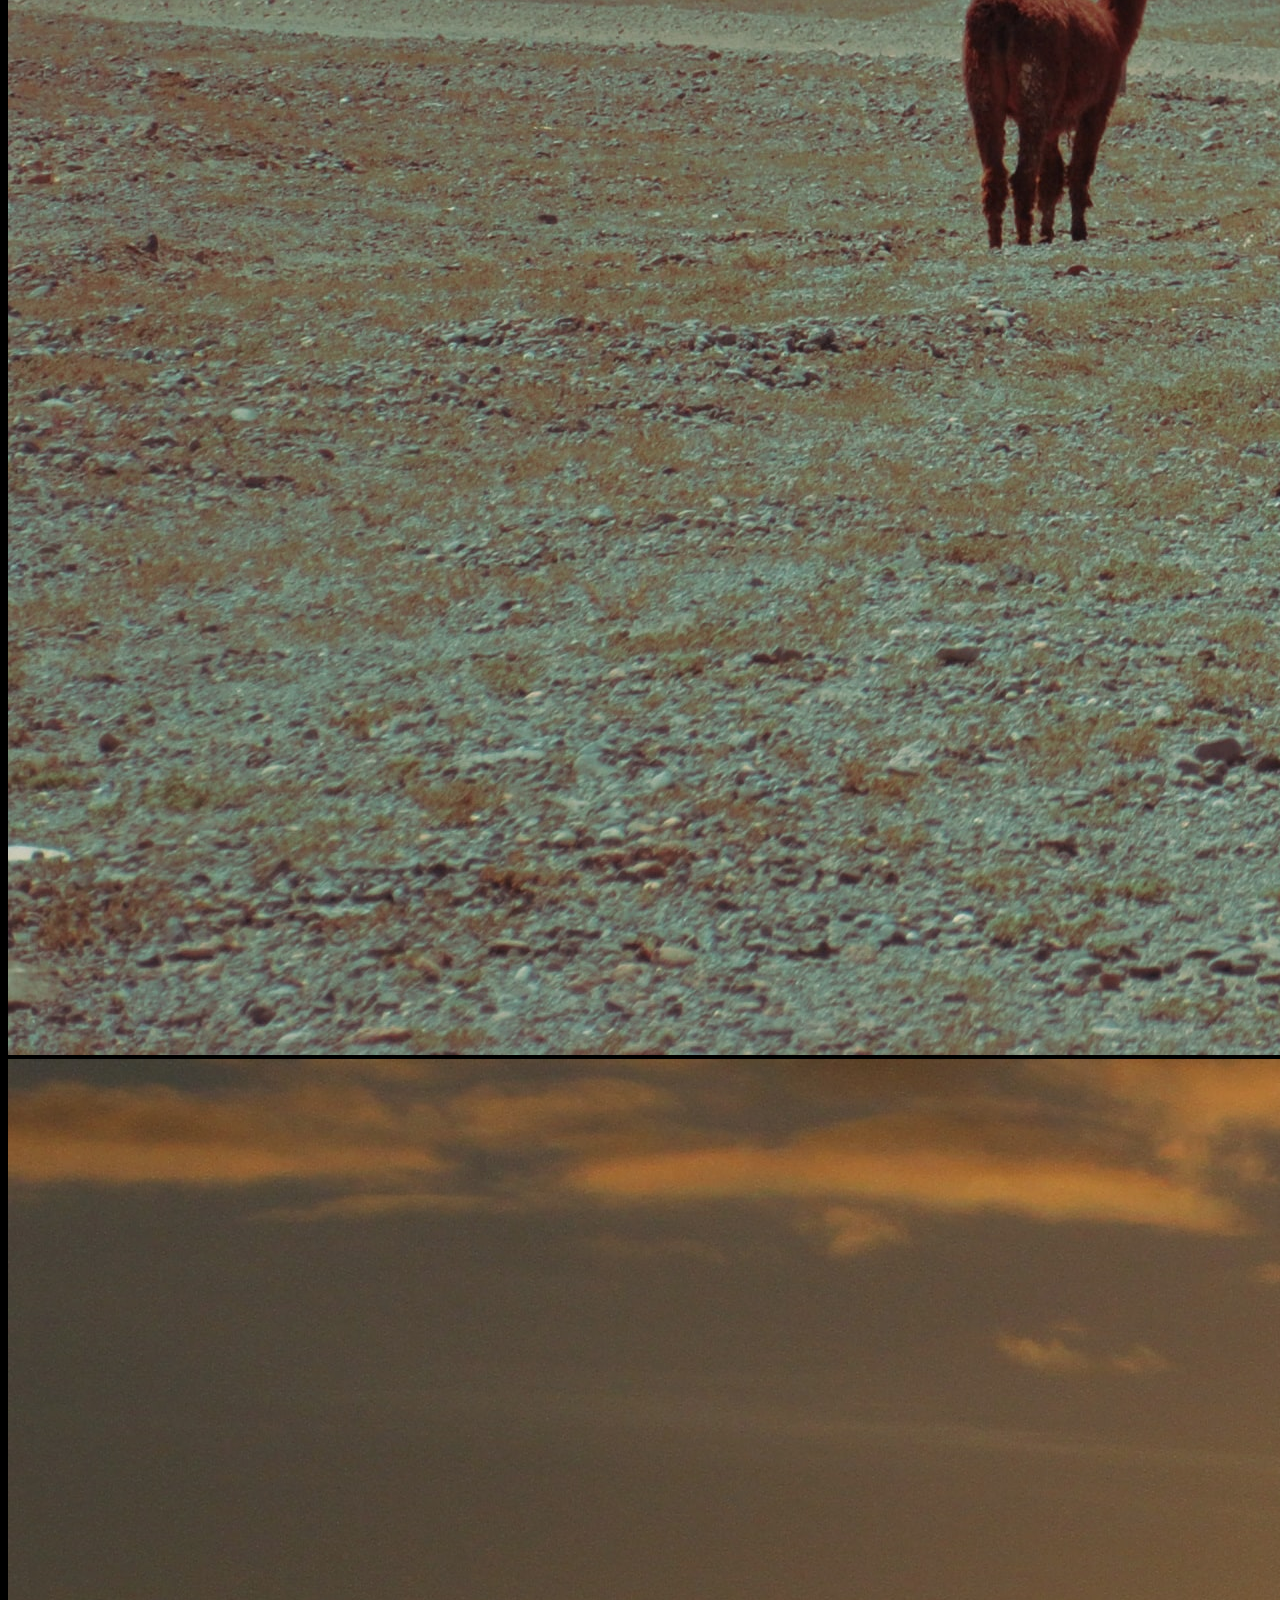
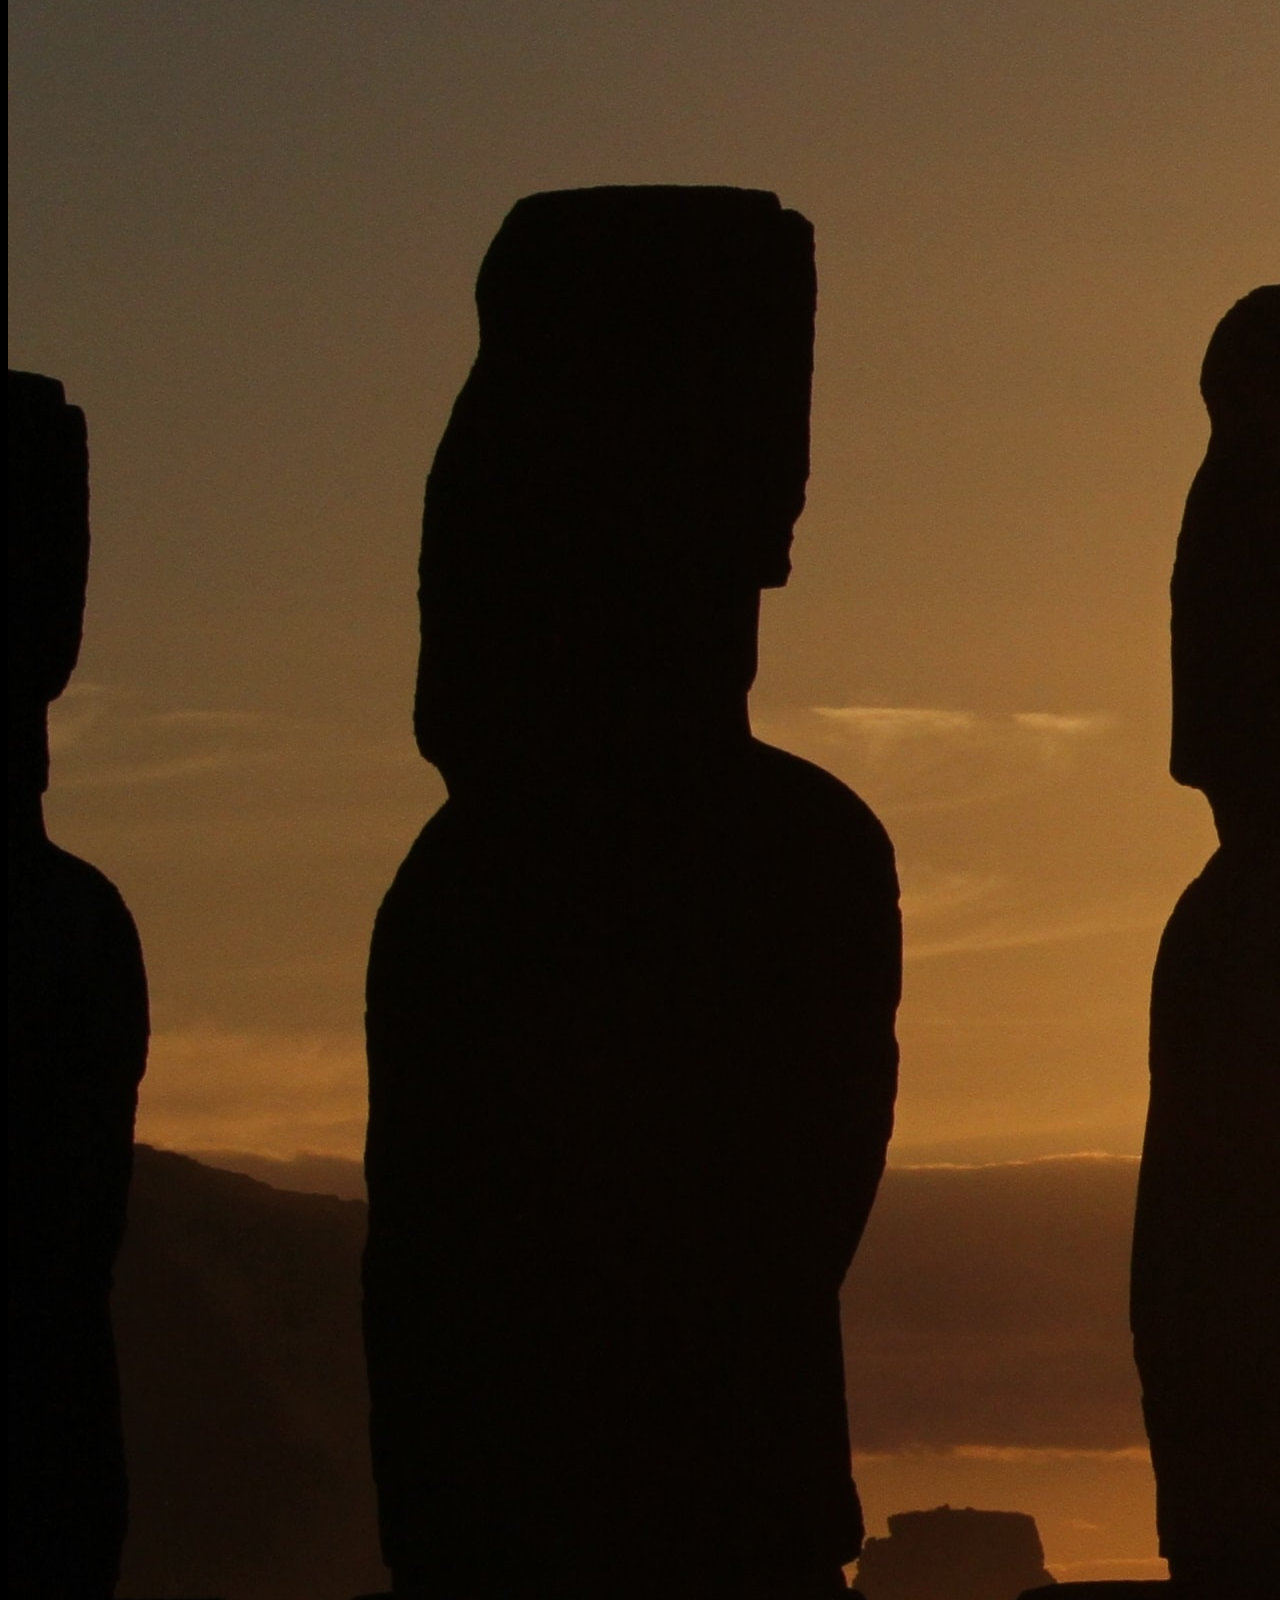
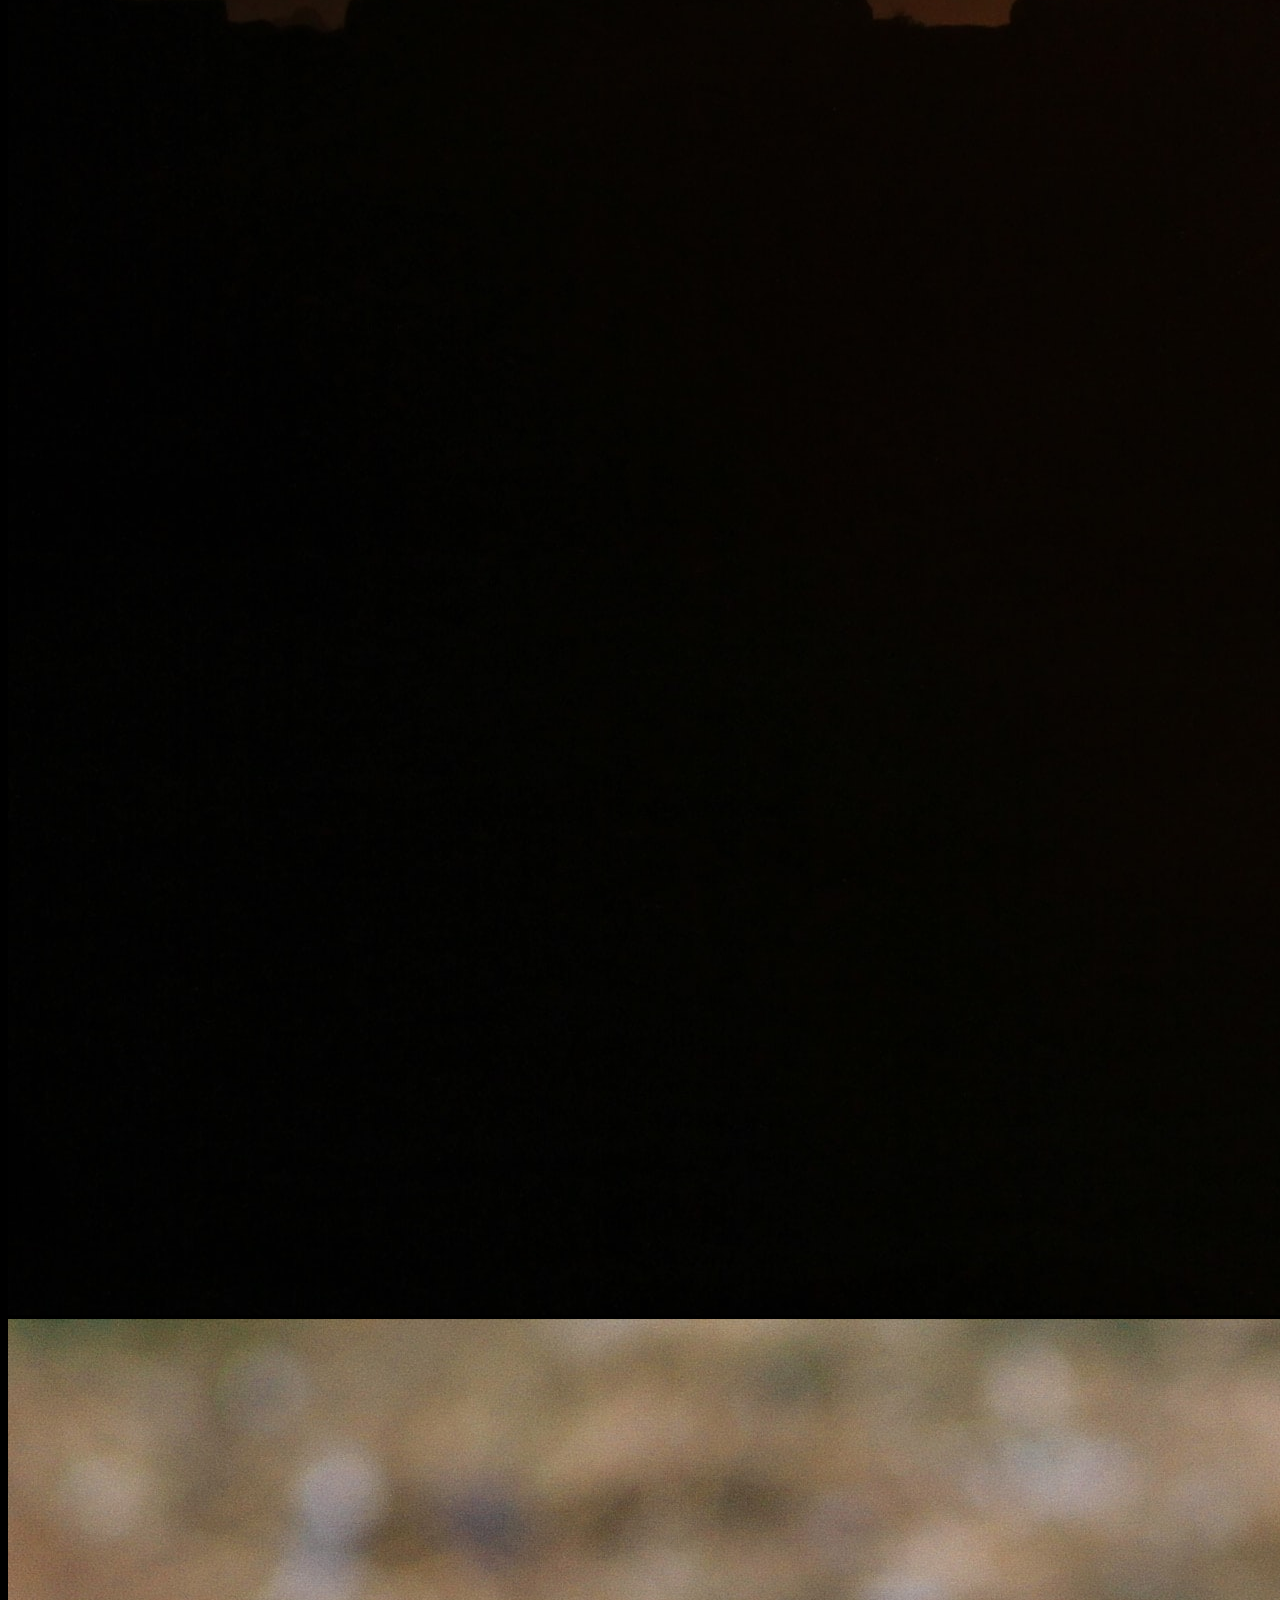
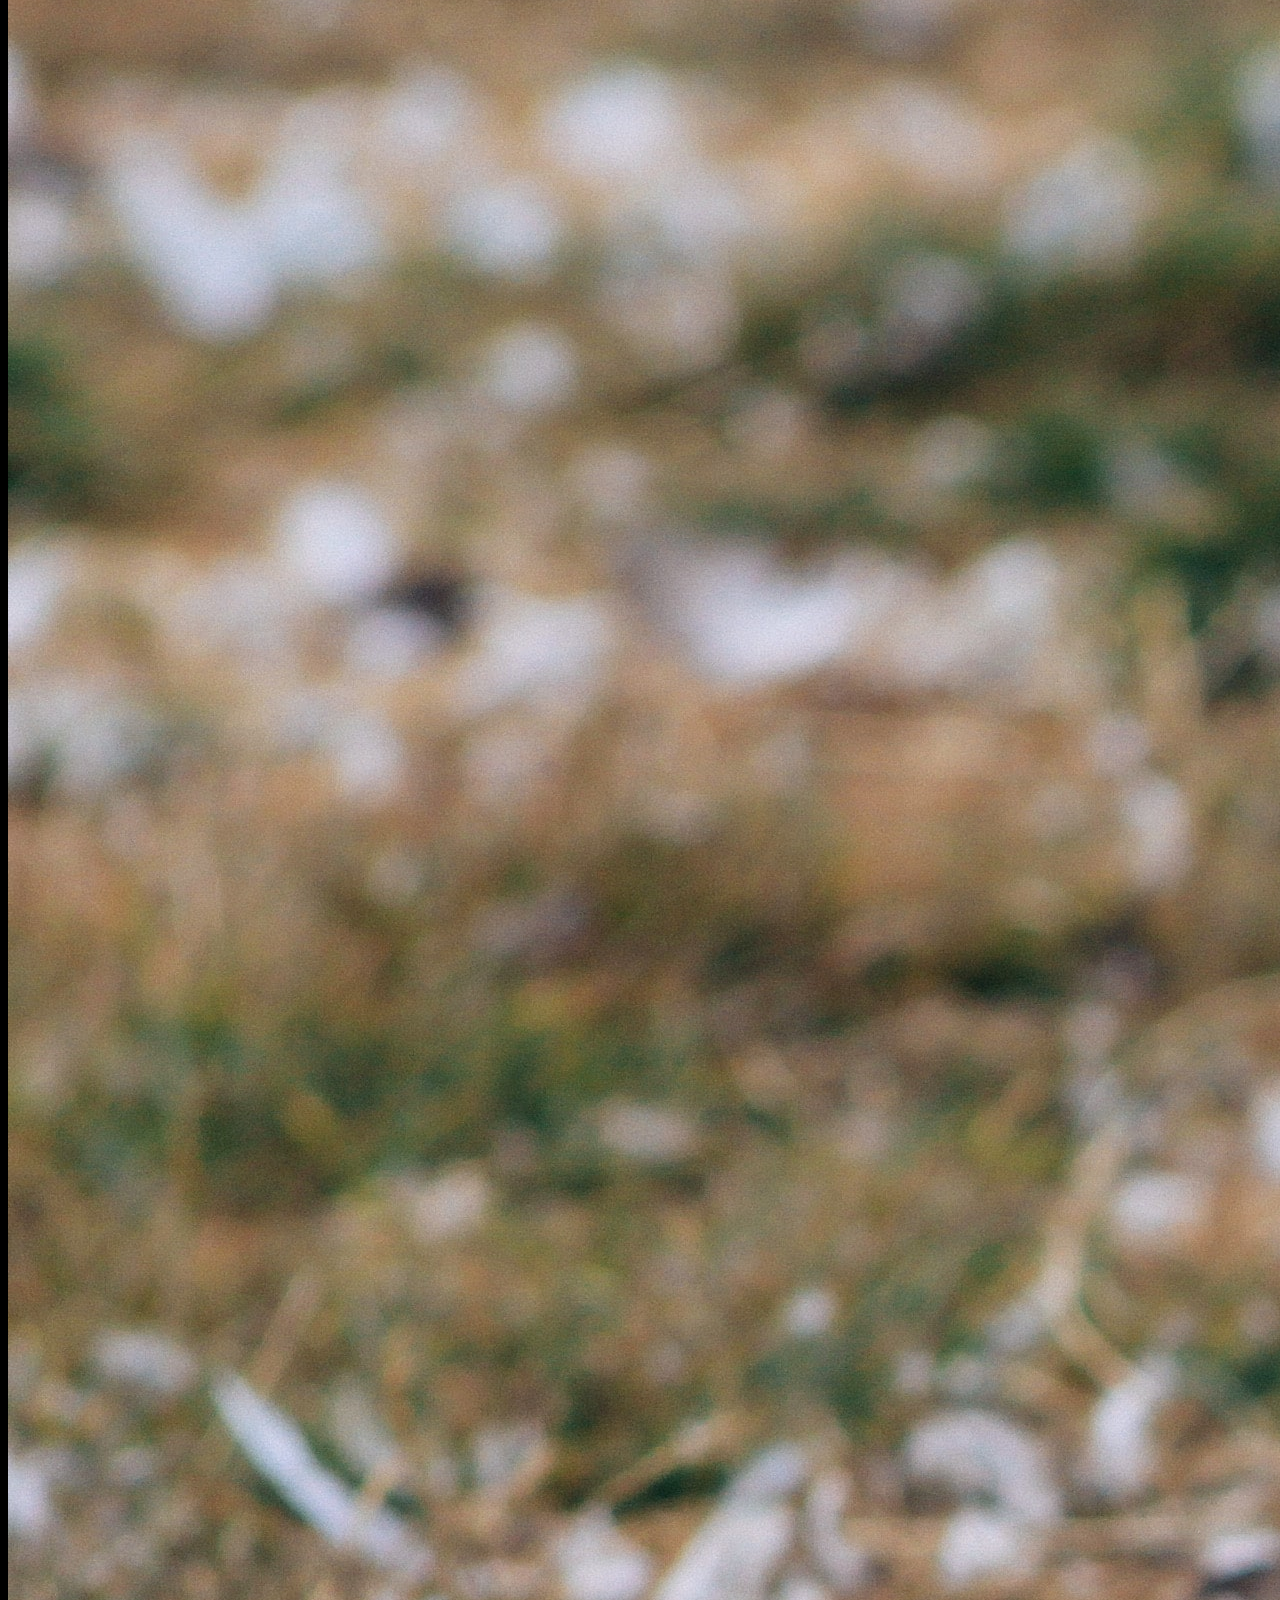
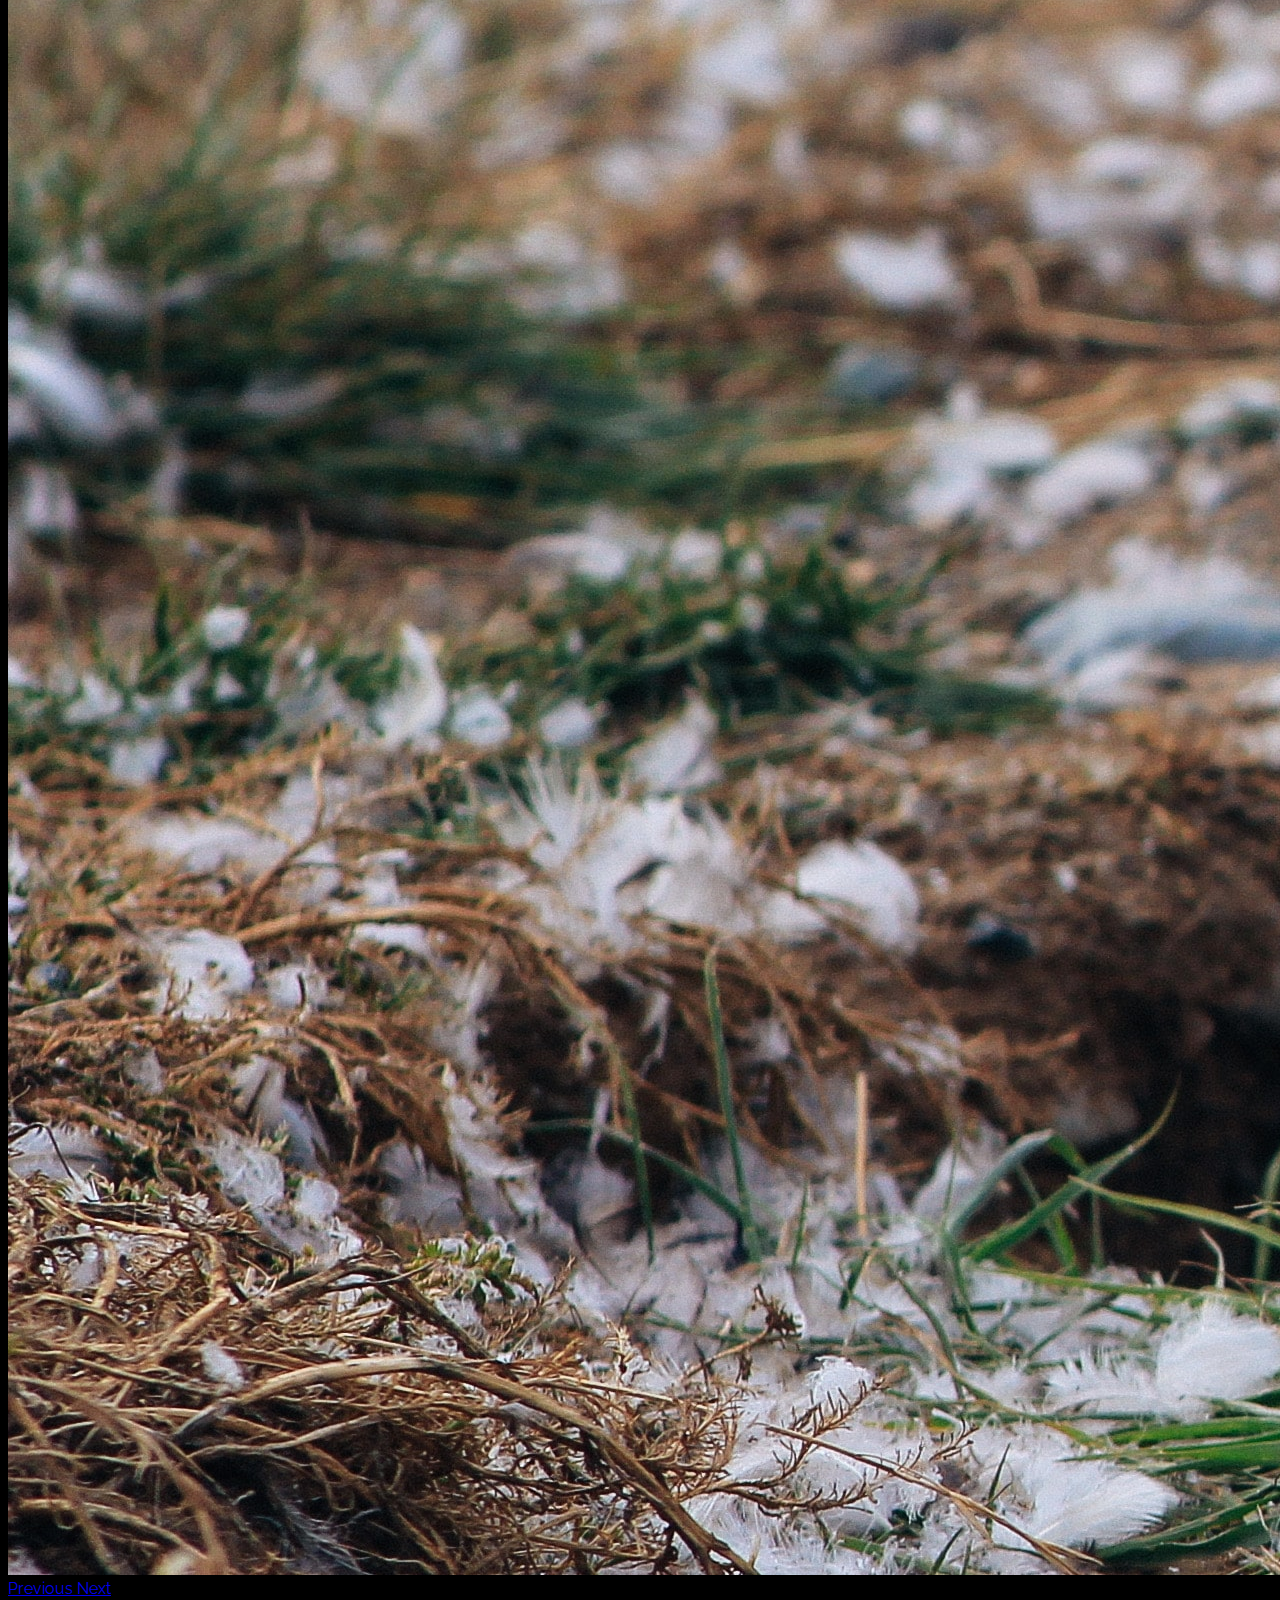
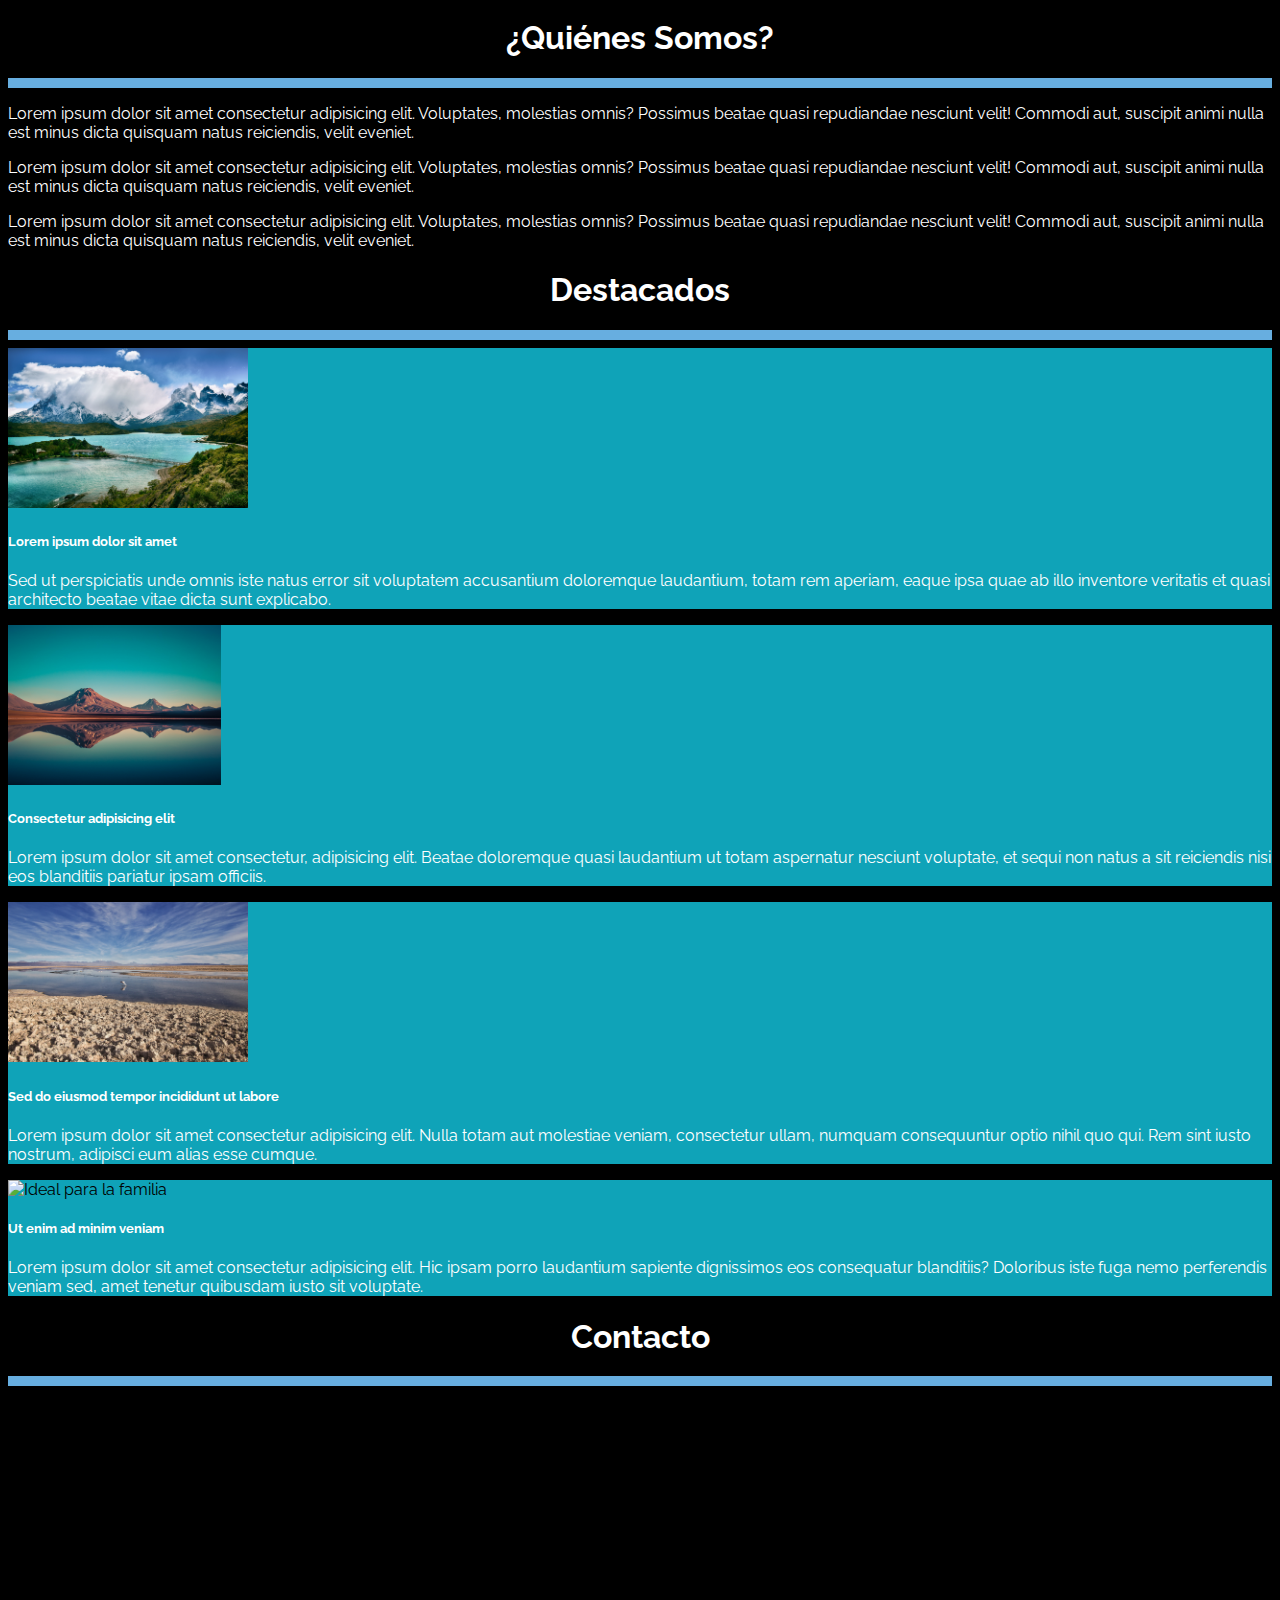
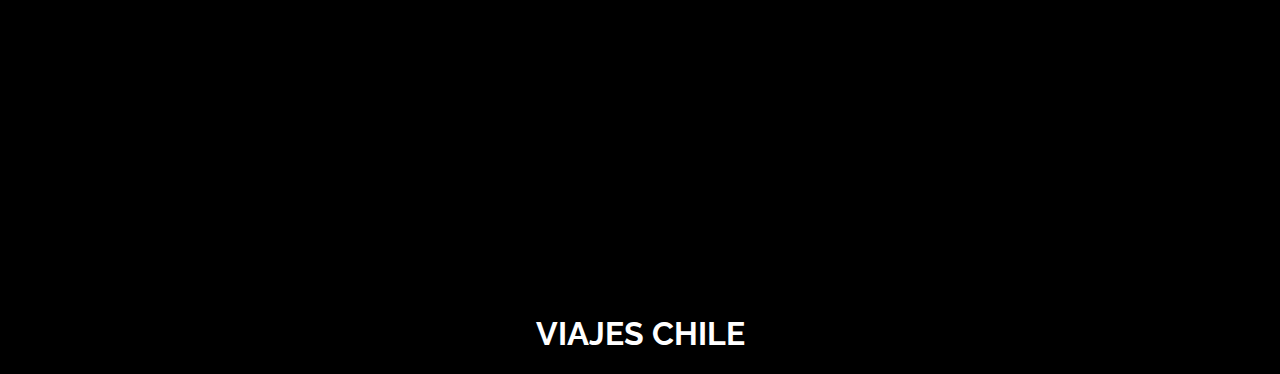
==== commit d2faa5e8: "se agregan tooltips y se mejora las flechas del carrusel" ====
--- a/index.html
+++ b/index.html
@@ -44,7 +44,7 @@
     <!--FIN BARRA DE NAVEGACION-->
     <section>
         <!--INICIO SECCION CARRUSEL -->
-        <div id="inicio" class="carousel slide" data-ride="carousel">
+        <div id="carrusel" class="carousel slide" data-ride="carousel">
             <div class="carousel-inner">
                 <div class="carousel-item active">
                     <img src="assets/img/carousel1.jpg" class="d-block w-100" alt="viaja con nosotros">
@@ -69,8 +69,8 @@
 
         <!--INICIO SECCION QUIENES SOMOS -->
         <div class="container my-5 d-none d-sm-none d-md-block">
-
-            <h1 id="nosotros">¿Quiénes Somos?</h1>
+            <!--se agrega un tooltip -->
+            <h1 id="nosotros" data-toggle="tooltip" data-placement="right" title="Conoce a nuestra querida empresa">¿Quiénes Somos?</h1>
             <hr noshade="noshade" size="10" color="#67AEE0" />
 
             <div class="row">
@@ -100,7 +100,7 @@
 
             <div class="card-deck container ">
                 <div class="card my-5 border-light tarjeta">
-                    <img src="assets/img/card1.jpg" class="card-img-top imagen" alt="...">
+                    <img src="assets/img/card1.jpg" class="card-img-top imagen" data-toggle="tooltip" data-placement="right" title="Viaja a los hermosos paisajes del norte">
                     <div class="card-body">
                         <h5 class="card-title titulo-tarjeta">Lorem ipsum dolor sit amet</h5>
                         <p class="card-text"><span class="d-inline-block">
@@ -110,7 +110,7 @@
 
                 </div>
                 <div class="card my-5 border-light tarjeta">
-                    <img src="assets/img/card2.jpg" class="card-img-top imagen" alt="...">
+                    <img src="assets/img/card2.jpg" class="card-img-top imagen" data-toggle="tooltip" data-placement="right" title="Conoce nuevos lugares">
                     <div class="card-body">
                         <h5 class="card-title titulo-tarjeta">Consectetur adipisicing elit </h5>
                         <p class="card-text"><span class="d-inline-block">
@@ -120,7 +120,8 @@
                 </div>
 
                 <div class="card my-5 border-light tarjeta">
-                    <img src="assets/img/card3.jpg" class="card-img-top imagen" alt="...">
+                    <img src="assets/img/card3.jpg" class="card-img-top imagen" data-toggle="tooltip" data-placement="right" title="Visita paisajes únicos">
+
                     <div class="card-body">
                         <h5 class="card-title titulo-tarjeta">Sed do eiusmod tempor incididunt ut labore</h5>
                         <p class="card-text"><span class="d-inline-block ">
@@ -129,7 +130,7 @@
 
                 </div>
                 <div class="card my-5 border-light tarjeta">
-                    <img src="assets/img/card4.jpg" class="card-img-top imagen" alt="...">
+                    <img src="assets/img/card4.jpg" class="card-img-top imagen" data-toggle="tooltip" data-placement="right" title="Ideal para la familia">
                     <div class="card-body">
                         <h5 class="card-title titulo-tarjeta">Ut enim ad minim veniam</h5>
                         <p class="card-text"><span class="d-inline-block ">
